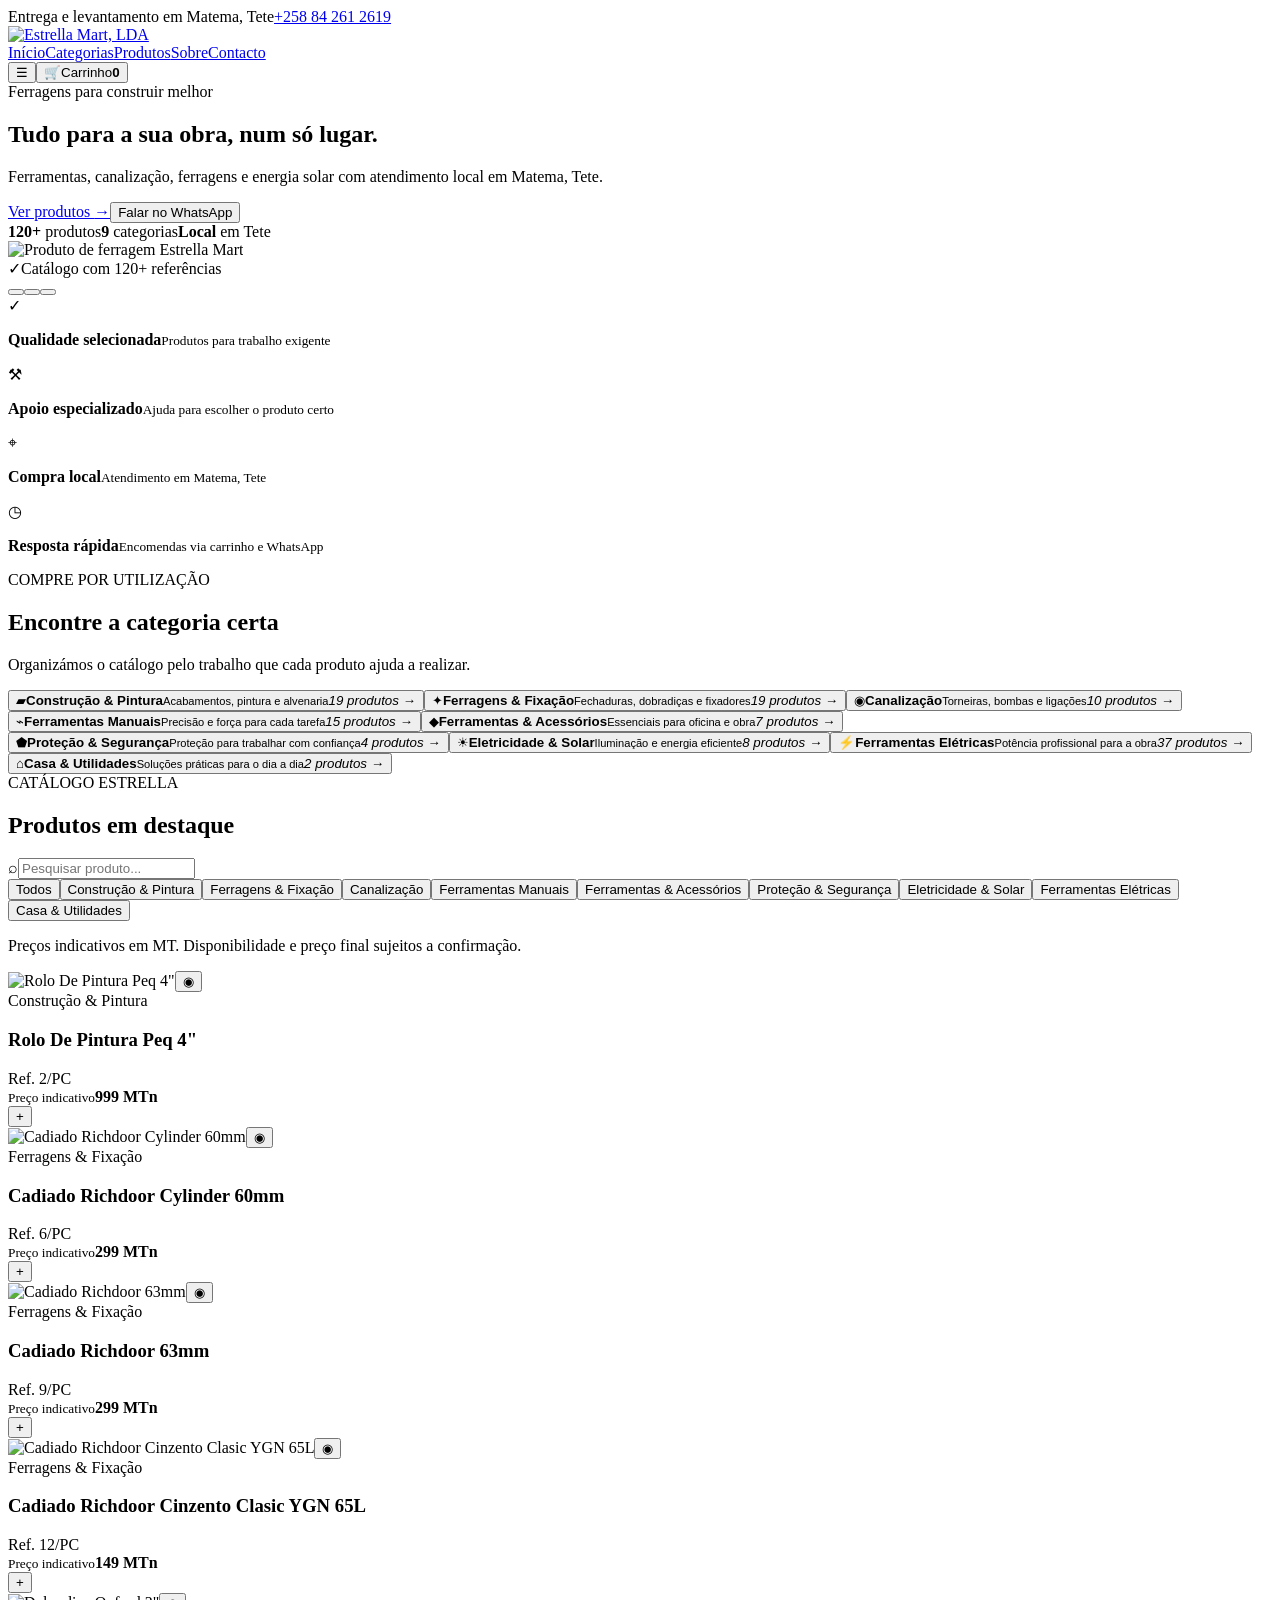
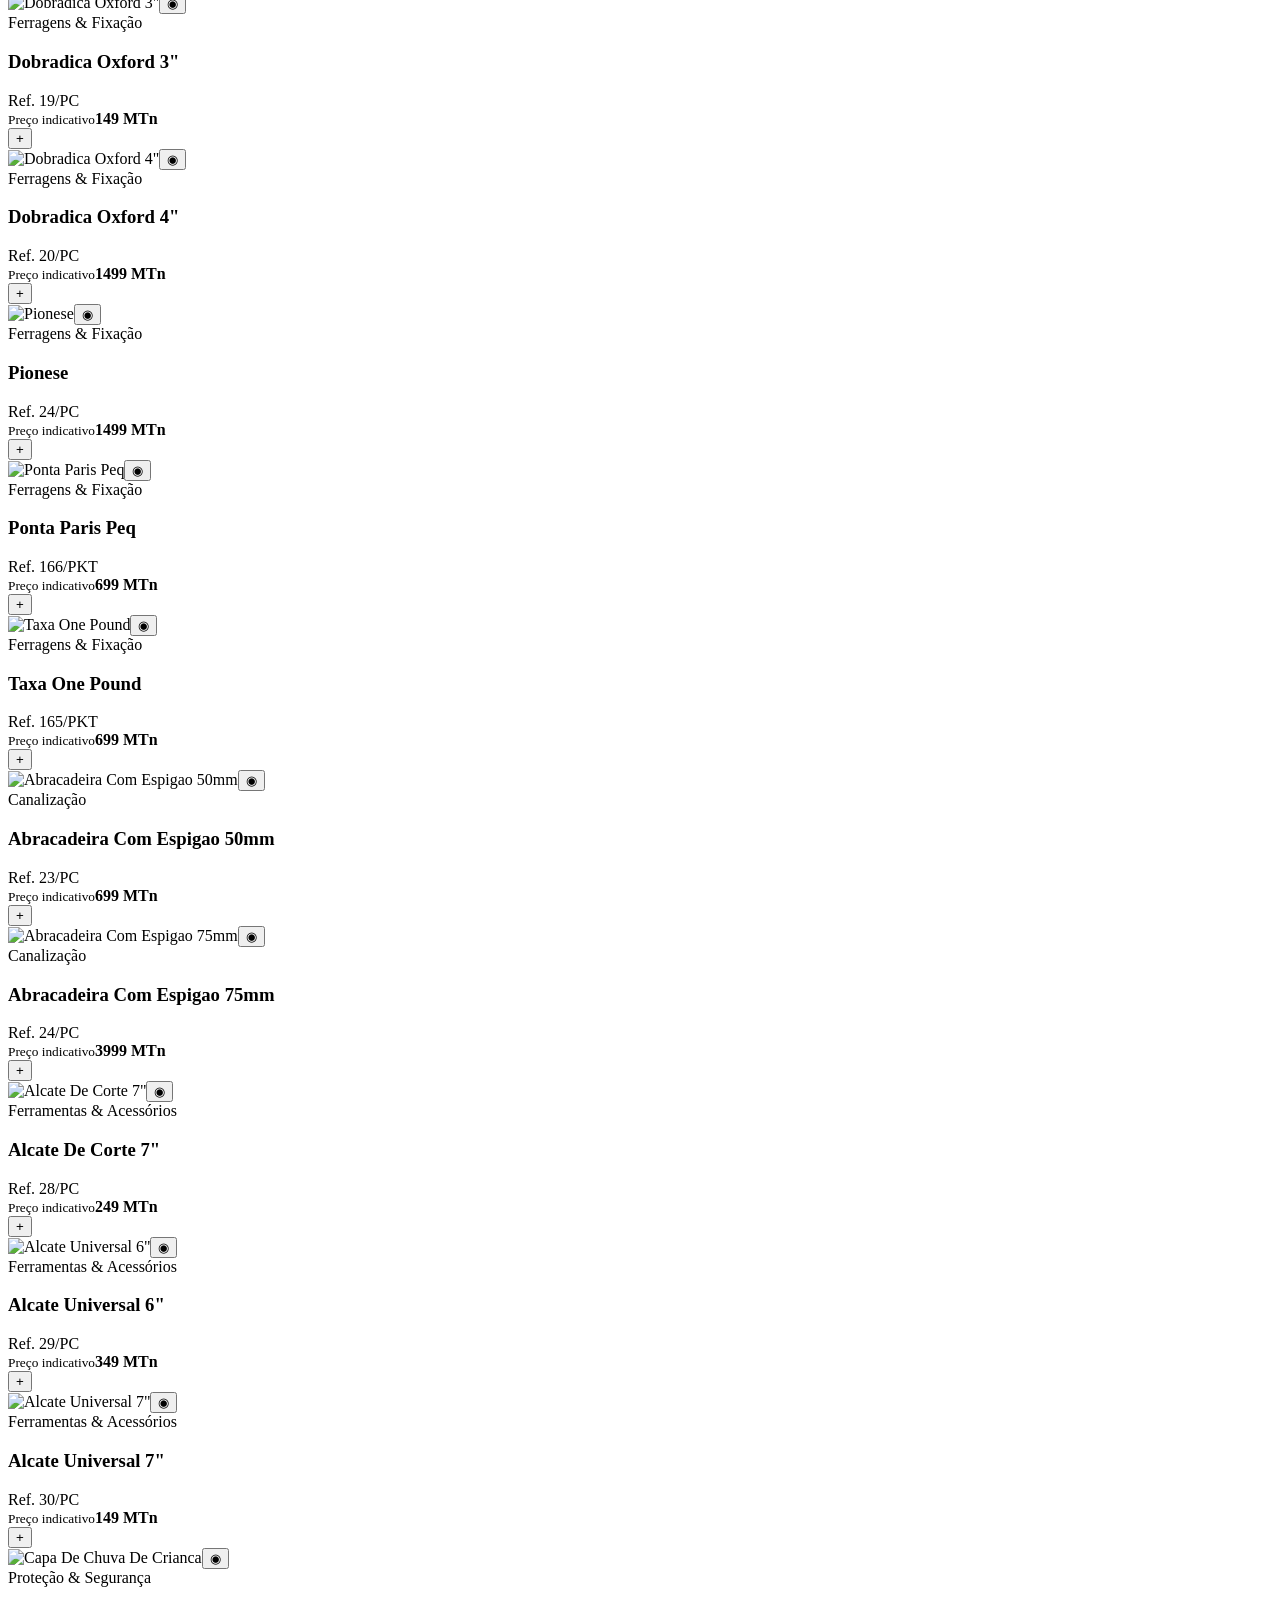
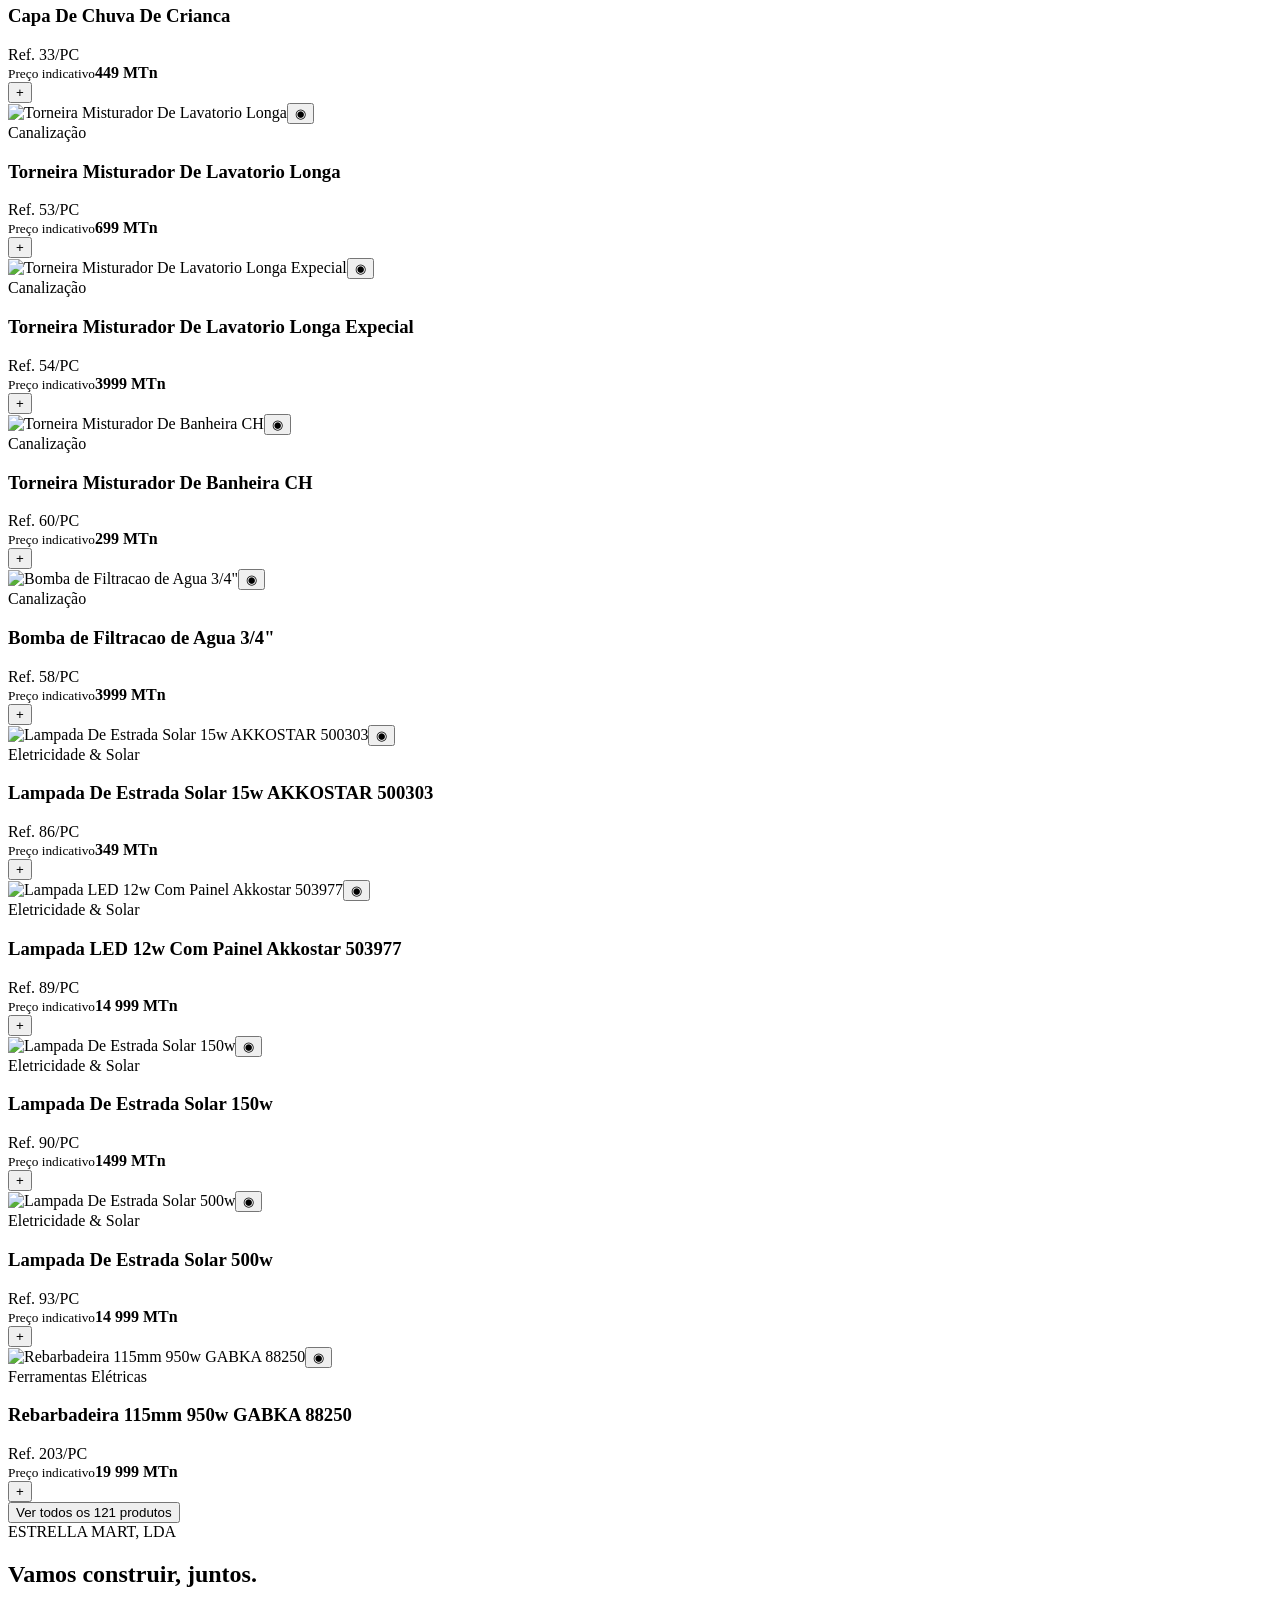
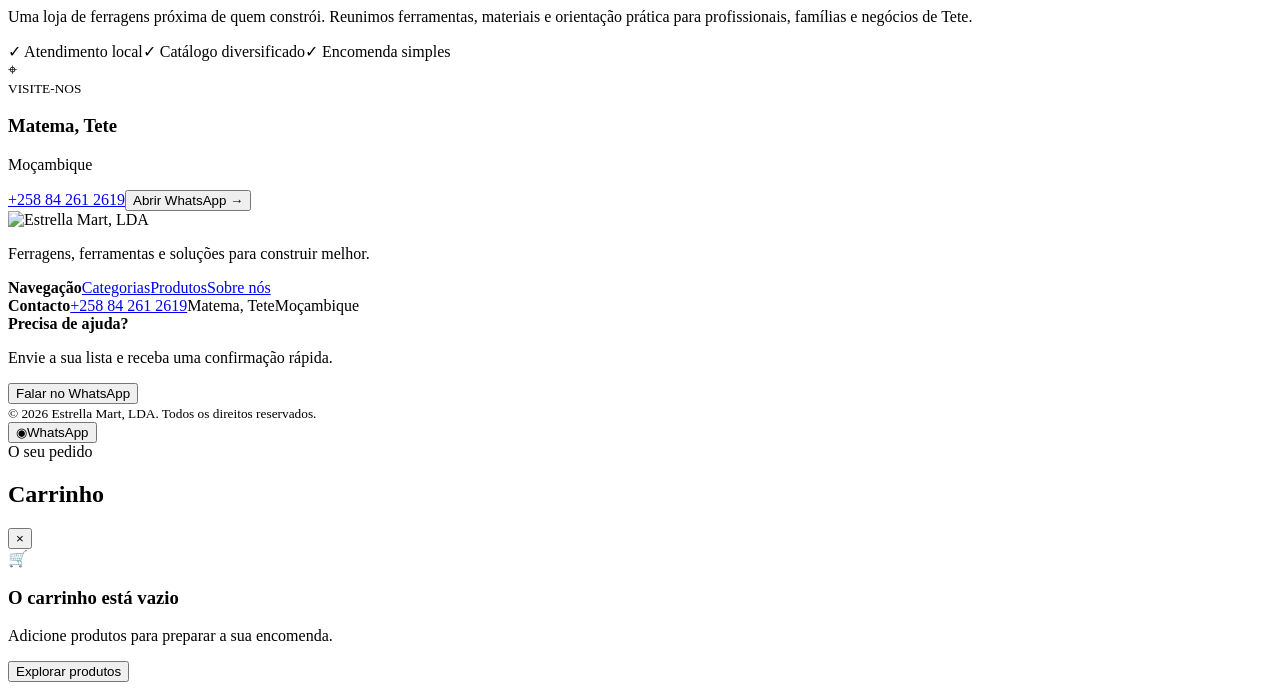
==== index.html @ 4a08fa46 "Publish Estrella Mart website" ====
<!DOCTYPE html><html lang="pt"><head><meta charSet="utf-8"/><meta name="viewport" content="width=device-width, initial-scale=1"/><link rel="preload" as="image" href="/estrella-mart-tete/logo.png"/><link rel="preload" as="image" href="/estrella-mart-tete/products/image48.png"/><link rel="stylesheet" href="/estrella-mart-tete/_next/static/chunks/10~kccfaav04i.css" data-precedence="next"/><link rel="preload" as="script" fetchPriority="low" href="/estrella-mart-tete/_next/static/chunks/0-t57aycj0uqz.js"/><script src="/estrella-mart-tete/_next/static/chunks/0u8kvi7ha-a16.js" async=""></script><script src="/estrella-mart-tete/_next/static/chunks/10mplx1qo1yfm.js" async=""></script><script src="/estrella-mart-tete/_next/static/chunks/turbopack-168e6n4qwxvjg.js" async=""></script><script src="/estrella-mart-tete/_next/static/chunks/0os4r2b_q-rny.js" async=""></script><script src="/estrella-mart-tete/_next/static/chunks/0obcd7igr8_fl.js" async=""></script><title>Estrella Mart, LDA | Ferragens e Ferramentas em Tete</title><meta name="description" content="Ferragens, ferramentas, canalização, pintura, energia solar e muito mais em Matema, Tete. Encomende online ou pelo WhatsApp."/><meta property="og:title" content="Estrella Mart, LDA | Ferragens e Ferramentas em Tete"/><meta property="og:description" content="Ferragens, ferramentas, canalização, pintura, energia solar e muito mais em Matema, Tete. Encomende online ou pelo WhatsApp."/><meta property="og:url" content="https://26priyaslalani9d-lgtm.github.io/estrella-mart-tete/"/><meta property="og:locale" content="pt_MZ"/><meta property="og:image" content="https://26priyaslalani9d-lgtm.github.io/estrella-mart-tete/og.png"/><meta property="og:image:width" content="1536"/><meta property="og:image:height" content="1024"/><meta property="og:image:alt" content="Estrella Mart, LDA — tudo para a sua obra"/><meta property="og:type" content="website"/><meta name="twitter:card" content="summary_large_image"/><meta name="twitter:title" content="Estrella Mart, LDA | Ferragens e Ferramentas em Tete"/><meta name="twitter:description" content="Ferragens, ferramentas, canalização, pintura, energia solar e muito mais em Matema, Tete. Encomende online ou pelo WhatsApp."/><meta name="twitter:image" content="https://26priyaslalani9d-lgtm.github.io/estrella-mart-tete/og.png"/><link rel="shortcut icon" href="/estrella-mart-tete/logo.png"/><link rel="icon" href="/estrella-mart-tete/logo.png"/><script src="/estrella-mart-tete/_next/static/chunks/03~yq9q893hmn.js" noModule=""></script></head><body><div hidden=""><!--$--><!--/$--></div><main><div class="topbar"><span>Entrega e levantamento em Matema, Tete</span><a href="tel:+258842612619">+258 84 261 2619</a></div><header class="header"><a class="brand" href="#inicio" aria-label="Estrella Mart, início"><img src="/estrella-mart-tete/logo.png" alt="Estrella Mart, LDA"/></a><nav class="nav" aria-label="Navegação principal"><a href="#inicio">Início</a><a href="#categorias">Categorias</a><a href="#produtos">Produtos</a><a href="#sobre">Sobre</a><a href="#contacto">Contacto</a></nav><div class="header-actions"><button class="icon-button menu-button" aria-label="Abrir menu">☰</button><button class="cart-button" aria-label="Carrinho com 0 itens"><span>🛒</span><span class="cart-label">Carrinho</span><b>0</b></button></div></header><section class="hero" id="inicio"><div class="hero-grid"><div class="hero-copy"><div class="eyebrow"><span></span>Ferragens para construir melhor</div><h1>Tudo para a sua obra, num só lugar.</h1><p>Ferramentas, canalização, ferragens e energia solar com atendimento local em Matema, Tete.</p><div class="hero-actions"><a class="button primary" href="#produtos">Ver produtos <span>→</span></a><button class="button secondary">Falar no WhatsApp</button></div><div class="trust-row"><span><b>120+</b> produtos</span><span><b>9</b> categorias</span><span><b>Local</b> em Tete</span></div></div><div class="hero-visual"><div class="yellow-orbit"></div><div class="hero-image-card"><img src="/estrella-mart-tete/products/image48.png" alt="Produto de ferragem Estrella Mart"/></div><div class="hero-tag"><span>✓</span>Catálogo com 120+ referências</div></div></div><div class="slide-controls" aria-label="Controlos do slideshow"><button class="active" aria-label="Mostrar slide 1"></button><button class="" aria-label="Mostrar slide 2"></button><button class="" aria-label="Mostrar slide 3"></button></div></section><section class="promise-strip" aria-label="Vantagens Estrella Mart"><div><span>✓</span><p><b>Qualidade selecionada</b><small>Produtos para trabalho exigente</small></p></div><div><span>⚒</span><p><b>Apoio especializado</b><small>Ajuda para escolher o produto certo</small></p></div><div><span>⌖</span><p><b>Compra local</b><small>Atendimento em Matema, Tete</small></p></div><div><span>◷</span><p><b>Resposta rápida</b><small>Encomendas via carrinho e WhatsApp</small></p></div></section><section class="section categories-section" id="categorias"><div class="section-heading"><div><span class="kicker">COMPRE POR UTILIZAÇÃO</span><h2>Encontre a categoria certa</h2></div><p>Organizámos o catálogo pelo trabalho que cada produto ajuda a realizar.</p></div><div class="category-grid"><button class="category-card"><span class="category-icon">▰</span><span><b>Construção &amp; Pintura</b><small>Acabamentos, pintura e alvenaria</small></span><em>19<!-- --> produtos →</em></button><button class="category-card"><span class="category-icon">✦</span><span><b>Ferragens &amp; Fixação</b><small>Fechaduras, dobradiças e fixadores</small></span><em>19<!-- --> produtos →</em></button><button class="category-card"><span class="category-icon">◉</span><span><b>Canalização</b><small>Torneiras, bombas e ligações</small></span><em>10<!-- --> produtos →</em></button><button class="category-card"><span class="category-icon">⌁</span><span><b>Ferramentas Manuais</b><small>Precisão e força para cada tarefa</small></span><em>15<!-- --> produtos →</em></button><button class="category-card"><span class="category-icon">◆</span><span><b>Ferramentas &amp; Acessórios</b><small>Essenciais para oficina e obra</small></span><em>7<!-- --> produtos →</em></button><button class="category-card"><span class="category-icon">⬟</span><span><b>Proteção &amp; Segurança</b><small>Proteção para trabalhar com confiança</small></span><em>4<!-- --> produtos →</em></button><button class="category-card"><span class="category-icon">☀</span><span><b>Eletricidade &amp; Solar</b><small>Iluminação e energia eficiente</small></span><em>8<!-- --> produtos →</em></button><button class="category-card"><span class="category-icon">⚡</span><span><b>Ferramentas Elétricas</b><small>Potência profissional para a obra</small></span><em>37<!-- --> produtos →</em></button><button class="category-card"><span class="category-icon">⌂</span><span><b>Casa &amp; Utilidades</b><small>Soluções práticas para o dia a dia</small></span><em>2<!-- --> produtos →</em></button></div></section><section class="section products-section" id="produtos"><div class="section-heading products-heading"><div><span class="kicker">CATÁLOGO ESTRELLA</span><h2>Produtos em destaque</h2></div><div class="search-wrap"><span>⌕</span><input placeholder="Pesquisar produto..." aria-label="Pesquisar produtos" value=""/></div></div><div class="filter-row" role="group" aria-label="Filtrar por categoria"><button class="active">Todos</button><button class="">Construção &amp; Pintura</button><button class="">Ferragens &amp; Fixação</button><button class="">Canalização</button><button class="">Ferramentas Manuais</button><button class="">Ferramentas &amp; Acessórios</button><button class="">Proteção &amp; Segurança</button><button class="">Eletricidade &amp; Solar</button><button class="">Ferramentas Elétricas</button><button class="">Casa &amp; Utilidades</button></div><p class="price-note">Preços indicativos em MT. Disponibilidade e preço final sujeitos a confirmação.</p><div class="product-grid"><article class="product-card"><div class="product-image"><img src="/estrella-mart-tete/products/image134.png" alt="Rolo De Pintura Peq 4&quot;" loading="lazy"/><button class="quick-chat" aria-label="Consultar Rolo De Pintura Peq 4&quot; no WhatsApp">◉</button></div><div class="product-body"><span class="product-category">Construção &amp; Pintura</span><h3>Rolo De Pintura Peq 4&quot;</h3><div class="product-meta"><span>Ref. <!-- -->2</span><span>/<!-- -->PC</span></div><div class="product-bottom"><div><small>Preço indicativo</small><strong>999 MTn</strong></div><button aria-label="Adicionar Rolo De Pintura Peq 4&quot; ao carrinho">+</button></div></div></article><article class="product-card"><div class="product-image"><img src="/estrella-mart-tete/products/image6.png" alt="Cadiado Richdoor Cylinder 60mm" loading="lazy"/><button class="quick-chat" aria-label="Consultar Cadiado Richdoor Cylinder 60mm no WhatsApp">◉</button></div><div class="product-body"><span class="product-category">Ferragens &amp; Fixação</span><h3>Cadiado Richdoor Cylinder 60mm</h3><div class="product-meta"><span>Ref. <!-- -->6</span><span>/<!-- -->PC</span></div><div class="product-bottom"><div><small>Preço indicativo</small><strong>299 MTn</strong></div><button aria-label="Adicionar Cadiado Richdoor Cylinder 60mm ao carrinho">+</button></div></div></article><article class="product-card"><div class="product-image"><img src="/estrella-mart-tete/products/image7.png" alt="Cadiado Richdoor 63mm" loading="lazy"/><button class="quick-chat" aria-label="Consultar Cadiado Richdoor 63mm no WhatsApp">◉</button></div><div class="product-body"><span class="product-category">Ferragens &amp; Fixação</span><h3>Cadiado Richdoor 63mm</h3><div class="product-meta"><span>Ref. <!-- -->9</span><span>/<!-- -->PC</span></div><div class="product-bottom"><div><small>Preço indicativo</small><strong>299 MTn</strong></div><button aria-label="Adicionar Cadiado Richdoor 63mm ao carrinho">+</button></div></div></article><article class="product-card"><div class="product-image"><img src="/estrella-mart-tete/products/image2.png" alt="Cadiado Richdoor Cinzento Clasic YGN 65L" loading="lazy"/><button class="quick-chat" aria-label="Consultar Cadiado Richdoor Cinzento Clasic YGN 65L no WhatsApp">◉</button></div><div class="product-body"><span class="product-category">Ferragens &amp; Fixação</span><h3>Cadiado Richdoor Cinzento Clasic YGN 65L</h3><div class="product-meta"><span>Ref. <!-- -->12</span><span>/<!-- -->PC</span></div><div class="product-bottom"><div><small>Preço indicativo</small><strong>149 MTn</strong></div><button aria-label="Adicionar Cadiado Richdoor Cinzento Clasic YGN 65L ao carrinho">+</button></div></div></article><article class="product-card"><div class="product-image"><img src="/estrella-mart-tete/products/image11.png" alt="Dobradica Oxford 3&quot;" loading="lazy"/><button class="quick-chat" aria-label="Consultar Dobradica Oxford 3&quot; no WhatsApp">◉</button></div><div class="product-body"><span class="product-category">Ferragens &amp; Fixação</span><h3>Dobradica Oxford 3&quot;</h3><div class="product-meta"><span>Ref. <!-- -->19</span><span>/<!-- -->PC</span></div><div class="product-bottom"><div><small>Preço indicativo</small><strong>149 MTn</strong></div><button aria-label="Adicionar Dobradica Oxford 3&quot; ao carrinho">+</button></div></div></article><article class="product-card"><div class="product-image"><img src="/estrella-mart-tete/products/image14.png" alt="Dobradica Oxford 4&quot;" loading="lazy"/><button class="quick-chat" aria-label="Consultar Dobradica Oxford 4&quot; no WhatsApp">◉</button></div><div class="product-body"><span class="product-category">Ferragens &amp; Fixação</span><h3>Dobradica Oxford 4&quot;</h3><div class="product-meta"><span>Ref. <!-- -->20</span><span>/<!-- -->PC</span></div><div class="product-bottom"><div><small>Preço indicativo</small><strong>1499 MTn</strong></div><button aria-label="Adicionar Dobradica Oxford 4&quot; ao carrinho">+</button></div></div></article><article class="product-card"><div class="product-image"><img src="/estrella-mart-tete/products/image5.png" alt="Pionese" loading="lazy"/><button class="quick-chat" aria-label="Consultar Pionese no WhatsApp">◉</button></div><div class="product-body"><span class="product-category">Ferragens &amp; Fixação</span><h3>Pionese</h3><div class="product-meta"><span>Ref. <!-- -->24</span><span>/<!-- -->PC</span></div><div class="product-bottom"><div><small>Preço indicativo</small><strong>1499 MTn</strong></div><button aria-label="Adicionar Pionese ao carrinho">+</button></div></div></article><article class="product-card"><div class="product-image"><img src="/estrella-mart-tete/products/image38.png" alt="Ponta Paris Peq" loading="lazy"/><button class="quick-chat" aria-label="Consultar Ponta Paris Peq no WhatsApp">◉</button></div><div class="product-body"><span class="product-category">Ferragens &amp; Fixação</span><h3>Ponta Paris Peq</h3><div class="product-meta"><span>Ref. <!-- -->166</span><span>/<!-- -->PKT</span></div><div class="product-bottom"><div><small>Preço indicativo</small><strong>699 MTn</strong></div><button aria-label="Adicionar Ponta Paris Peq ao carrinho">+</button></div></div></article><article class="product-card"><div class="product-image"><img src="/estrella-mart-tete/products/image39.png" alt="Taxa One Pound" loading="lazy"/><button class="quick-chat" aria-label="Consultar Taxa One Pound no WhatsApp">◉</button></div><div class="product-body"><span class="product-category">Ferragens &amp; Fixação</span><h3>Taxa One Pound</h3><div class="product-meta"><span>Ref. <!-- -->165</span><span>/<!-- -->PKT</span></div><div class="product-bottom"><div><small>Preço indicativo</small><strong>699 MTn</strong></div><button aria-label="Adicionar Taxa One Pound ao carrinho">+</button></div></div></article><article class="product-card"><div class="product-image"><img src="/estrella-mart-tete/products/image40.png" alt="Abracadeira Com Espigao 50mm" loading="lazy"/><button class="quick-chat" aria-label="Consultar Abracadeira Com Espigao 50mm no WhatsApp">◉</button></div><div class="product-body"><span class="product-category">Canalização</span><h3>Abracadeira Com Espigao 50mm</h3><div class="product-meta"><span>Ref. <!-- -->23</span><span>/<!-- -->PC</span></div><div class="product-bottom"><div><small>Preço indicativo</small><strong>699 MTn</strong></div><button aria-label="Adicionar Abracadeira Com Espigao 50mm ao carrinho">+</button></div></div></article><article class="product-card"><div class="product-image"><img src="/estrella-mart-tete/products/image13.png" alt="Abracadeira Com Espigao 75mm" loading="lazy"/><button class="quick-chat" aria-label="Consultar Abracadeira Com Espigao 75mm no WhatsApp">◉</button></div><div class="product-body"><span class="product-category">Canalização</span><h3>Abracadeira Com Espigao 75mm</h3><div class="product-meta"><span>Ref. <!-- -->24</span><span>/<!-- -->PC</span></div><div class="product-bottom"><div><small>Preço indicativo</small><strong>3999 MTn</strong></div><button aria-label="Adicionar Abracadeira Com Espigao 75mm ao carrinho">+</button></div></div></article><article class="product-card"><div class="product-image"><img src="/estrella-mart-tete/products/image8.png" alt="Alcate De Corte 7&quot;" loading="lazy"/><button class="quick-chat" aria-label="Consultar Alcate De Corte 7&quot; no WhatsApp">◉</button></div><div class="product-body"><span class="product-category">Ferramentas &amp; Acessórios</span><h3>Alcate De Corte 7&quot;</h3><div class="product-meta"><span>Ref. <!-- -->28</span><span>/<!-- -->PC</span></div><div class="product-bottom"><div><small>Preço indicativo</small><strong>249 MTn</strong></div><button aria-label="Adicionar Alcate De Corte 7&quot; ao carrinho">+</button></div></div></article><article class="product-card"><div class="product-image"><img src="/estrella-mart-tete/products/image9.png" alt="Alcate Universal 6&quot;" loading="lazy"/><button class="quick-chat" aria-label="Consultar Alcate Universal 6&quot; no WhatsApp">◉</button></div><div class="product-body"><span class="product-category">Ferramentas &amp; Acessórios</span><h3>Alcate Universal 6&quot;</h3><div class="product-meta"><span>Ref. <!-- -->29</span><span>/<!-- -->PC</span></div><div class="product-bottom"><div><small>Preço indicativo</small><strong>349 MTn</strong></div><button aria-label="Adicionar Alcate Universal 6&quot; ao carrinho">+</button></div></div></article><article class="product-card"><div class="product-image"><img src="/estrella-mart-tete/products/image10.png" alt="Alcate Universal 7&quot;" loading="lazy"/><button class="quick-chat" aria-label="Consultar Alcate Universal 7&quot; no WhatsApp">◉</button></div><div class="product-body"><span class="product-category">Ferramentas &amp; Acessórios</span><h3>Alcate Universal 7&quot;</h3><div class="product-meta"><span>Ref. <!-- -->30</span><span>/<!-- -->PC</span></div><div class="product-bottom"><div><small>Preço indicativo</small><strong>149 MTn</strong></div><button aria-label="Adicionar Alcate Universal 7&quot; ao carrinho">+</button></div></div></article><article class="product-card"><div class="product-image"><img src="/estrella-mart-tete/products/image15.png" alt="Capa De Chuva De Crianca" loading="lazy"/><button class="quick-chat" aria-label="Consultar Capa De Chuva De Crianca no WhatsApp">◉</button></div><div class="product-body"><span class="product-category">Proteção &amp; Segurança</span><h3>Capa De Chuva De Crianca</h3><div class="product-meta"><span>Ref. <!-- -->33</span><span>/<!-- -->PC</span></div><div class="product-bottom"><div><small>Preço indicativo</small><strong>449 MTn</strong></div><button aria-label="Adicionar Capa De Chuva De Crianca ao carrinho">+</button></div></div></article><article class="product-card"><div class="product-image"><img src="/estrella-mart-tete/products/image19.png" alt="Torneira Misturador De Lavatorio Longa" loading="lazy"/><button class="quick-chat" aria-label="Consultar Torneira Misturador De Lavatorio Longa no WhatsApp">◉</button></div><div class="product-body"><span class="product-category">Canalização</span><h3>Torneira Misturador De Lavatorio Longa</h3><div class="product-meta"><span>Ref. <!-- -->53</span><span>/<!-- -->PC</span></div><div class="product-bottom"><div><small>Preço indicativo</small><strong>699 MTn</strong></div><button aria-label="Adicionar Torneira Misturador De Lavatorio Longa ao carrinho">+</button></div></div></article><article class="product-card"><div class="product-image"><img src="/estrella-mart-tete/products/image20.png" alt="Torneira Misturador De Lavatorio Longa Expecial" loading="lazy"/><button class="quick-chat" aria-label="Consultar Torneira Misturador De Lavatorio Longa Expecial no WhatsApp">◉</button></div><div class="product-body"><span class="product-category">Canalização</span><h3>Torneira Misturador De Lavatorio Longa Expecial</h3><div class="product-meta"><span>Ref. <!-- -->54</span><span>/<!-- -->PC</span></div><div class="product-bottom"><div><small>Preço indicativo</small><strong>3999 MTn</strong></div><button aria-label="Adicionar Torneira Misturador De Lavatorio Longa Expecial ao carrinho">+</button></div></div></article><article class="product-card"><div class="product-image"><img src="/estrella-mart-tete/products/image27.jpeg" alt="Torneira Misturador De Banheira CH" loading="lazy"/><button class="quick-chat" aria-label="Consultar Torneira Misturador De Banheira CH no WhatsApp">◉</button></div><div class="product-body"><span class="product-category">Canalização</span><h3>Torneira Misturador De Banheira CH</h3><div class="product-meta"><span>Ref. <!-- -->60</span><span>/<!-- -->PC</span></div><div class="product-bottom"><div><small>Preço indicativo</small><strong>299 MTn</strong></div><button aria-label="Adicionar Torneira Misturador De Banheira CH ao carrinho">+</button></div></div></article><article class="product-card"><div class="product-image"><img src="/estrella-mart-tete/products/image23.jpeg" alt="Bomba de Filtracao de Agua 3/4&quot;" loading="lazy"/><button class="quick-chat" aria-label="Consultar Bomba de Filtracao de Agua 3/4&quot; no WhatsApp">◉</button></div><div class="product-body"><span class="product-category">Canalização</span><h3>Bomba de Filtracao de Agua 3/4&quot;</h3><div class="product-meta"><span>Ref. <!-- -->58</span><span>/<!-- -->PC</span></div><div class="product-bottom"><div><small>Preço indicativo</small><strong>3999 MTn</strong></div><button aria-label="Adicionar Bomba de Filtracao de Agua 3/4&quot; ao carrinho">+</button></div></div></article><article class="product-card"><div class="product-image"><img src="/estrella-mart-tete/products/image41.jpeg" alt="Lampada De Estrada Solar 15w AKKOSTAR 500303" loading="lazy"/><button class="quick-chat" aria-label="Consultar Lampada De Estrada Solar 15w AKKOSTAR 500303 no WhatsApp">◉</button></div><div class="product-body"><span class="product-category">Eletricidade &amp; Solar</span><h3>Lampada De Estrada Solar 15w AKKOSTAR 500303</h3><div class="product-meta"><span>Ref. <!-- -->86</span><span>/<!-- -->PC</span></div><div class="product-bottom"><div><small>Preço indicativo</small><strong>349 MTn</strong></div><button aria-label="Adicionar Lampada De Estrada Solar 15w AKKOSTAR 500303 ao carrinho">+</button></div></div></article><article class="product-card"><div class="product-image"><img src="/estrella-mart-tete/products/image44.jpeg" alt="Lampada LED 12w Com Painel Akkostar 503977" loading="lazy"/><button class="quick-chat" aria-label="Consultar Lampada LED 12w Com Painel Akkostar 503977 no WhatsApp">◉</button></div><div class="product-body"><span class="product-category">Eletricidade &amp; Solar</span><h3>Lampada LED 12w Com Painel Akkostar 503977</h3><div class="product-meta"><span>Ref. <!-- -->89</span><span>/<!-- -->PC</span></div><div class="product-bottom"><div><small>Preço indicativo</small><strong>14 999 MTn</strong></div><button aria-label="Adicionar Lampada LED 12w Com Painel Akkostar 503977 ao carrinho">+</button></div></div></article><article class="product-card"><div class="product-image"><img src="/estrella-mart-tete/products/image45.jpeg" alt="Lampada De Estrada Solar 150w" loading="lazy"/><button class="quick-chat" aria-label="Consultar Lampada De Estrada Solar 150w no WhatsApp">◉</button></div><div class="product-body"><span class="product-category">Eletricidade &amp; Solar</span><h3>Lampada De Estrada Solar 150w</h3><div class="product-meta"><span>Ref. <!-- -->90</span><span>/<!-- -->PC</span></div><div class="product-bottom"><div><small>Preço indicativo</small><strong>1499 MTn</strong></div><button aria-label="Adicionar Lampada De Estrada Solar 150w ao carrinho">+</button></div></div></article><article class="product-card"><div class="product-image"><img src="/estrella-mart-tete/products/image46.png" alt="Lampada De Estrada Solar 500w" loading="lazy"/><button class="quick-chat" aria-label="Consultar Lampada De Estrada Solar 500w no WhatsApp">◉</button></div><div class="product-body"><span class="product-category">Eletricidade &amp; Solar</span><h3>Lampada De Estrada Solar 500w</h3><div class="product-meta"><span>Ref. <!-- -->93</span><span>/<!-- -->PC</span></div><div class="product-bottom"><div><small>Preço indicativo</small><strong>14 999 MTn</strong></div><button aria-label="Adicionar Lampada De Estrada Solar 500w ao carrinho">+</button></div></div></article><article class="product-card"><div class="product-image"><img src="/estrella-mart-tete/products/image50.png" alt="Rebarbadeira 115mm 950w GABKA 88250" loading="lazy"/><button class="quick-chat" aria-label="Consultar Rebarbadeira 115mm 950w GABKA 88250 no WhatsApp">◉</button></div><div class="product-body"><span class="product-category">Ferramentas Elétricas</span><h3>Rebarbadeira 115mm 950w GABKA 88250</h3><div class="product-meta"><span>Ref. <!-- -->203</span><span>/<!-- -->PC</span></div><div class="product-bottom"><div><small>Preço indicativo</small><strong>19 999 MTn</strong></div><button aria-label="Adicionar Rebarbadeira 115mm 950w GABKA 88250 ao carrinho">+</button></div></div></article></div><button class="button outline load-more">Ver todos os <!-- -->121<!-- --> produtos</button></section><section class="about-band" id="sobre"><div class="about-copy"><span class="kicker light">ESTRELLA MART, LDA</span><h2>Vamos construir, juntos.</h2><p>Uma loja de ferragens próxima de quem constrói. Reunimos ferramentas, materiais e orientação prática para profissionais, famílias e negócios de Tete.</p><div class="about-points"><span>✓ Atendimento local</span><span>✓ Catálogo diversificado</span><span>✓ Encomenda simples</span></div></div><div class="visit-card" id="contacto"><span class="visit-icon">⌖</span><div><small>VISITE-NOS</small><h3>Matema, Tete</h3><p>Moçambique</p></div><a href="tel:+258842612619">+258 84 261 2619</a><button>Abrir WhatsApp →</button></div></section><footer><div class="footer-brand"><img src="/estrella-mart-tete/logo.png" alt="Estrella Mart, LDA"/><p>Ferragens, ferramentas e soluções para construir melhor.</p></div><div><b>Navegação</b><a href="#categorias">Categorias</a><a href="#produtos">Produtos</a><a href="#sobre">Sobre nós</a></div><div><b>Contacto</b><a href="tel:+258842612619">+258 84 261 2619</a><span>Matema, Tete</span><span>Moçambique</span></div><div class="footer-cta"><b>Precisa de ajuda?</b><p>Envie a sua lista e receba uma confirmação rápida.</p><button>Falar no WhatsApp</button></div><small class="copyright">© 2026 Estrella Mart, LDA. Todos os direitos reservados.</small></footer><button class="floating-whatsapp" aria-label="Falar com Estrella Mart no WhatsApp">◉<span>WhatsApp</span></button><div class="cart-overlay"></div><aside class="cart-drawer" aria-hidden="true"><div class="cart-head"><div><span>O seu pedido</span><h2>Carrinho</h2></div><button aria-label="Fechar carrinho">×</button></div><div class="cart-items"><div class="empty-cart"><span>🛒</span><h3>O carrinho está vazio</h3><p>Adicione produtos para preparar a sua encomenda.</p><button>Explorar produtos</button></div></div></aside></main><!--$--><!--/$--><script src="/estrella-mart-tete/_next/static/chunks/0-t57aycj0uqz.js" id="_R_" async=""></script><script>(self.__next_f=self.__next_f||[]).push([0])</script><script>self.__next_f.push([1,"1:\"$Sreact.fragment\"\n2:I[28270,[\"/estrella-mart-tete/_next/static/chunks/0os4r2b_q-rny.js\"],\"default\"]\n3:I[7640,[\"/estrella-mart-tete/_next/static/chunks/0os4r2b_q-rny.js\"],\"default\"]\n4:I[22789,[\"/estrella-mart-tete/_next/static/chunks/0os4r2b_q-rny.js\"],\"ClientPageRoot\"]\n5:I[31713,[\"/estrella-mart-tete/_next/static/chunks/0os4r2b_q-rny.js\",\"/estrella-mart-tete/_next/static/chunks/0obcd7igr8_fl.js\"],\"default\"]\n8:I[84080,[\"/estrella-mart-tete/_next/static/chunks/0os4r2b_q-rny.js\"],\"OutletBoundary\"]\n9:\"$Sreact.suspense\"\nb:I[84080,[\"/estrella-mart-tete/_next/static/chunks/0os4r2b_q-rny.js\"],\"ViewportBoundary\"]\nd:I[84080,[\"/estrella-mart-tete/_next/static/chunks/0os4r2b_q-rny.js\"],\"MetadataBoundary\"]\nf:I[48574,[\"/estrella-mart-tete/_next/static/chunks/0os4r2b_q-rny.js\"],\"default\",1]\n:HL[\"/estrella-mart-tete/_next/static/chunks/10~kccfaav04i.css\",\"style\"]\n"])</script><script>self.__next_f.push([1,"0:{\"P\":null,\"c\":[\"\",\"\"],\"q\":\"\",\"i\":false,\"f\":[[[\"\",{\"children\":[\"__PAGE__\",{}]},\"$undefined\",\"$undefined\",16],[[\"$\",\"$1\",\"c\",{\"children\":[[[\"$\",\"link\",\"0\",{\"rel\":\"stylesheet\",\"href\":\"/estrella-mart-tete/_next/static/chunks/10~kccfaav04i.css\",\"precedence\":\"next\",\"crossOrigin\":\"$undefined\",\"nonce\":\"$undefined\"}],[\"$\",\"script\",\"script-0\",{\"src\":\"/estrella-mart-tete/_next/static/chunks/0os4r2b_q-rny.js\",\"async\":true,\"nonce\":\"$undefined\"}]],[\"$\",\"html\",null,{\"lang\":\"pt\",\"children\":[\"$\",\"body\",null,{\"children\":[\"$\",\"$L2\",null,{\"parallelRouterKey\":\"children\",\"error\":\"$undefined\",\"errorStyles\":\"$undefined\",\"errorScripts\":\"$undefined\",\"template\":[\"$\",\"$L3\",null,{}],\"templateStyles\":\"$undefined\",\"templateScripts\":\"$undefined\",\"notFound\":[[[\"$\",\"title\",null,{\"children\":\"404: This page could not be found.\"}],[\"$\",\"div\",null,{\"style\":{\"fontFamily\":\"system-ui,\\\"Segoe UI\\\",Roboto,Helvetica,Arial,sans-serif,\\\"Apple Color Emoji\\\",\\\"Segoe UI Emoji\\\"\",\"height\":\"100vh\",\"textAlign\":\"center\",\"display\":\"flex\",\"flexDirection\":\"column\",\"alignItems\":\"center\",\"justifyContent\":\"center\"},\"children\":[\"$\",\"div\",null,{\"children\":[[\"$\",\"style\",null,{\"dangerouslySetInnerHTML\":{\"__html\":\"body{color:#000;background:#fff;margin:0}.next-error-h1{border-right:1px solid rgba(0,0,0,.3)}@media (prefers-color-scheme:dark){body{color:#fff;background:#000}.next-error-h1{border-right:1px solid rgba(255,255,255,.3)}}\"}}],[\"$\",\"h1\",null,{\"className\":\"next-error-h1\",\"style\":{\"display\":\"inline-block\",\"margin\":\"0 20px 0 0\",\"padding\":\"0 23px 0 0\",\"fontSize\":24,\"fontWeight\":500,\"verticalAlign\":\"top\",\"lineHeight\":\"49px\"},\"children\":404}],[\"$\",\"div\",null,{\"style\":{\"display\":\"inline-block\"},\"children\":[\"$\",\"h2\",null,{\"style\":{\"fontSize\":14,\"fontWeight\":400,\"lineHeight\":\"49px\",\"margin\":0},\"children\":\"This page could not be found.\"}]}]]}]}]],[]],\"forbidden\":\"$undefined\",\"unauthorized\":\"$undefined\"}]}]}]]}],{\"children\":[[\"$\",\"$1\",\"c\",{\"children\":[[\"$\",\"$L4\",null,{\"Component\":\"$5\",\"serverProvidedParams\":{\"searchParams\":{},\"params\":{},\"promises\":[\"$@6\",\"$@7\"]}}],[[\"$\",\"script\",\"script-0\",{\"src\":\"/estrella-mart-tete/_next/static/chunks/0obcd7igr8_fl.js\",\"async\":true,\"nonce\":\"$undefined\"}]],[\"$\",\"$L8\",null,{\"children\":[\"$\",\"$9\",null,{\"name\":\"Next.MetadataOutlet\",\"children\":\"$@a\"}]}]]}],{},null,false,null]},null,false,null],[\"$\",\"$1\",\"h\",{\"children\":[null,[\"$\",\"$Lb\",null,{\"children\":\"$Lc\"}],[\"$\",\"div\",null,{\"hidden\":true,\"children\":[\"$\",\"$Ld\",null,{\"children\":[\"$\",\"$9\",null,{\"name\":\"Next.Metadata\",\"children\":\"$Le\"}]}]}],null]}],false]],\"m\":\"$undefined\",\"G\":[\"$f\",[[\"$\",\"link\",\"0\",{\"rel\":\"stylesheet\",\"href\":\"/estrella-mart-tete/_next/static/chunks/10~kccfaav04i.css\",\"precedence\":\"next\",\"crossOrigin\":\"$undefined\",\"nonce\":\"$undefined\"}]]],\"S\":true,\"h\":null,\"s\":\"$undefined\",\"l\":\"$undefined\",\"p\":\"$undefined\",\"d\":\"$undefined\",\"b\":\"z1WOeOVmefhfISGxqT1Zm\"}\n"])</script><script>self.__next_f.push([1,"6:{}\n7:\"$0:f:0:1:1:children:0:props:children:0:props:serverProvidedParams:params\"\n"])</script><script>self.__next_f.push([1,"c:[[\"$\",\"meta\",\"0\",{\"charSet\":\"utf-8\"}],[\"$\",\"meta\",\"1\",{\"name\":\"viewport\",\"content\":\"width=device-width, initial-scale=1\"}]]\n"])</script><script>self.__next_f.push([1,"10:I[77576,[\"/estrella-mart-tete/_next/static/chunks/0os4r2b_q-rny.js\"],\"IconMark\"]\na:null\n"])</script><script>self.__next_f.push([1,"e:[[\"$\",\"title\",\"0\",{\"children\":\"Estrella Mart, LDA | Ferragens e Ferramentas em Tete\"}],[\"$\",\"meta\",\"1\",{\"name\":\"description\",\"content\":\"Ferragens, ferramentas, canalização, pintura, energia solar e muito mais em Matema, Tete. Encomende online ou pelo WhatsApp.\"}],[\"$\",\"meta\",\"2\",{\"property\":\"og:title\",\"content\":\"Estrella Mart, LDA | Ferragens e Ferramentas em Tete\"}],[\"$\",\"meta\",\"3\",{\"property\":\"og:description\",\"content\":\"Ferragens, ferramentas, canalização, pintura, energia solar e muito mais em Matema, Tete. Encomende online ou pelo WhatsApp.\"}],[\"$\",\"meta\",\"4\",{\"property\":\"og:url\",\"content\":\"https://26priyaslalani9d-lgtm.github.io/estrella-mart-tete/\"}],[\"$\",\"meta\",\"5\",{\"property\":\"og:locale\",\"content\":\"pt_MZ\"}],[\"$\",\"meta\",\"6\",{\"property\":\"og:image\",\"content\":\"https://26priyaslalani9d-lgtm.github.io/estrella-mart-tete/og.png\"}],[\"$\",\"meta\",\"7\",{\"property\":\"og:image:width\",\"content\":\"1536\"}],[\"$\",\"meta\",\"8\",{\"property\":\"og:image:height\",\"content\":\"1024\"}],[\"$\",\"meta\",\"9\",{\"property\":\"og:image:alt\",\"content\":\"Estrella Mart, LDA — tudo para a sua obra\"}],[\"$\",\"meta\",\"10\",{\"property\":\"og:type\",\"content\":\"website\"}],[\"$\",\"meta\",\"11\",{\"name\":\"twitter:card\",\"content\":\"summary_large_image\"}],[\"$\",\"meta\",\"12\",{\"name\":\"twitter:title\",\"content\":\"Estrella Mart, LDA | Ferragens e Ferramentas em Tete\"}],[\"$\",\"meta\",\"13\",{\"name\":\"twitter:description\",\"content\":\"Ferragens, ferramentas, canalização, pintura, energia solar e muito mais em Matema, Tete. Encomende online ou pelo WhatsApp.\"}],[\"$\",\"meta\",\"14\",{\"name\":\"twitter:image\",\"content\":\"https://26priyaslalani9d-lgtm.github.io/estrella-mart-tete/og.png\"}],[\"$\",\"link\",\"15\",{\"rel\":\"shortcut icon\",\"href\":\"/estrella-mart-tete/logo.png\"}],[\"$\",\"link\",\"16\",{\"rel\":\"icon\",\"href\":\"/estrella-mart-tete/logo.png\"}],[\"$\",\"$L10\",\"17\",{}]]\n"])</script></body></html>
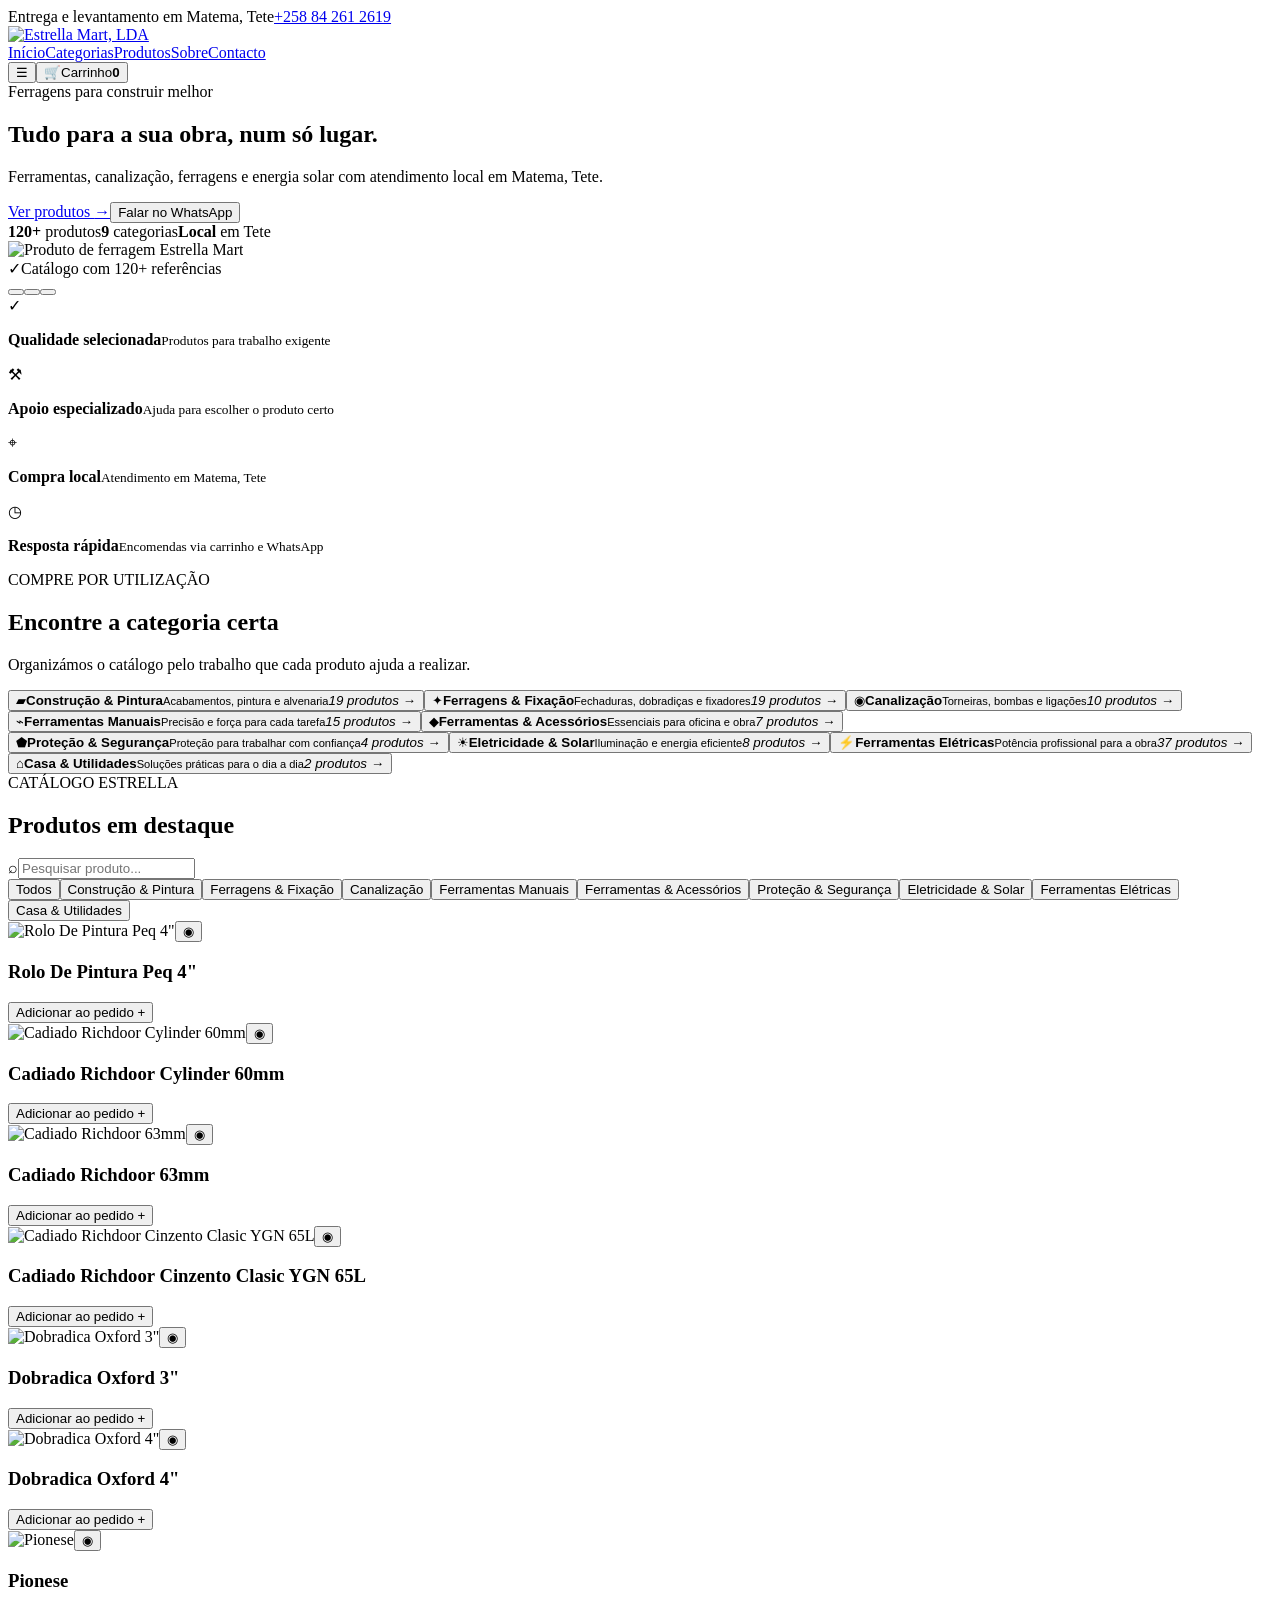
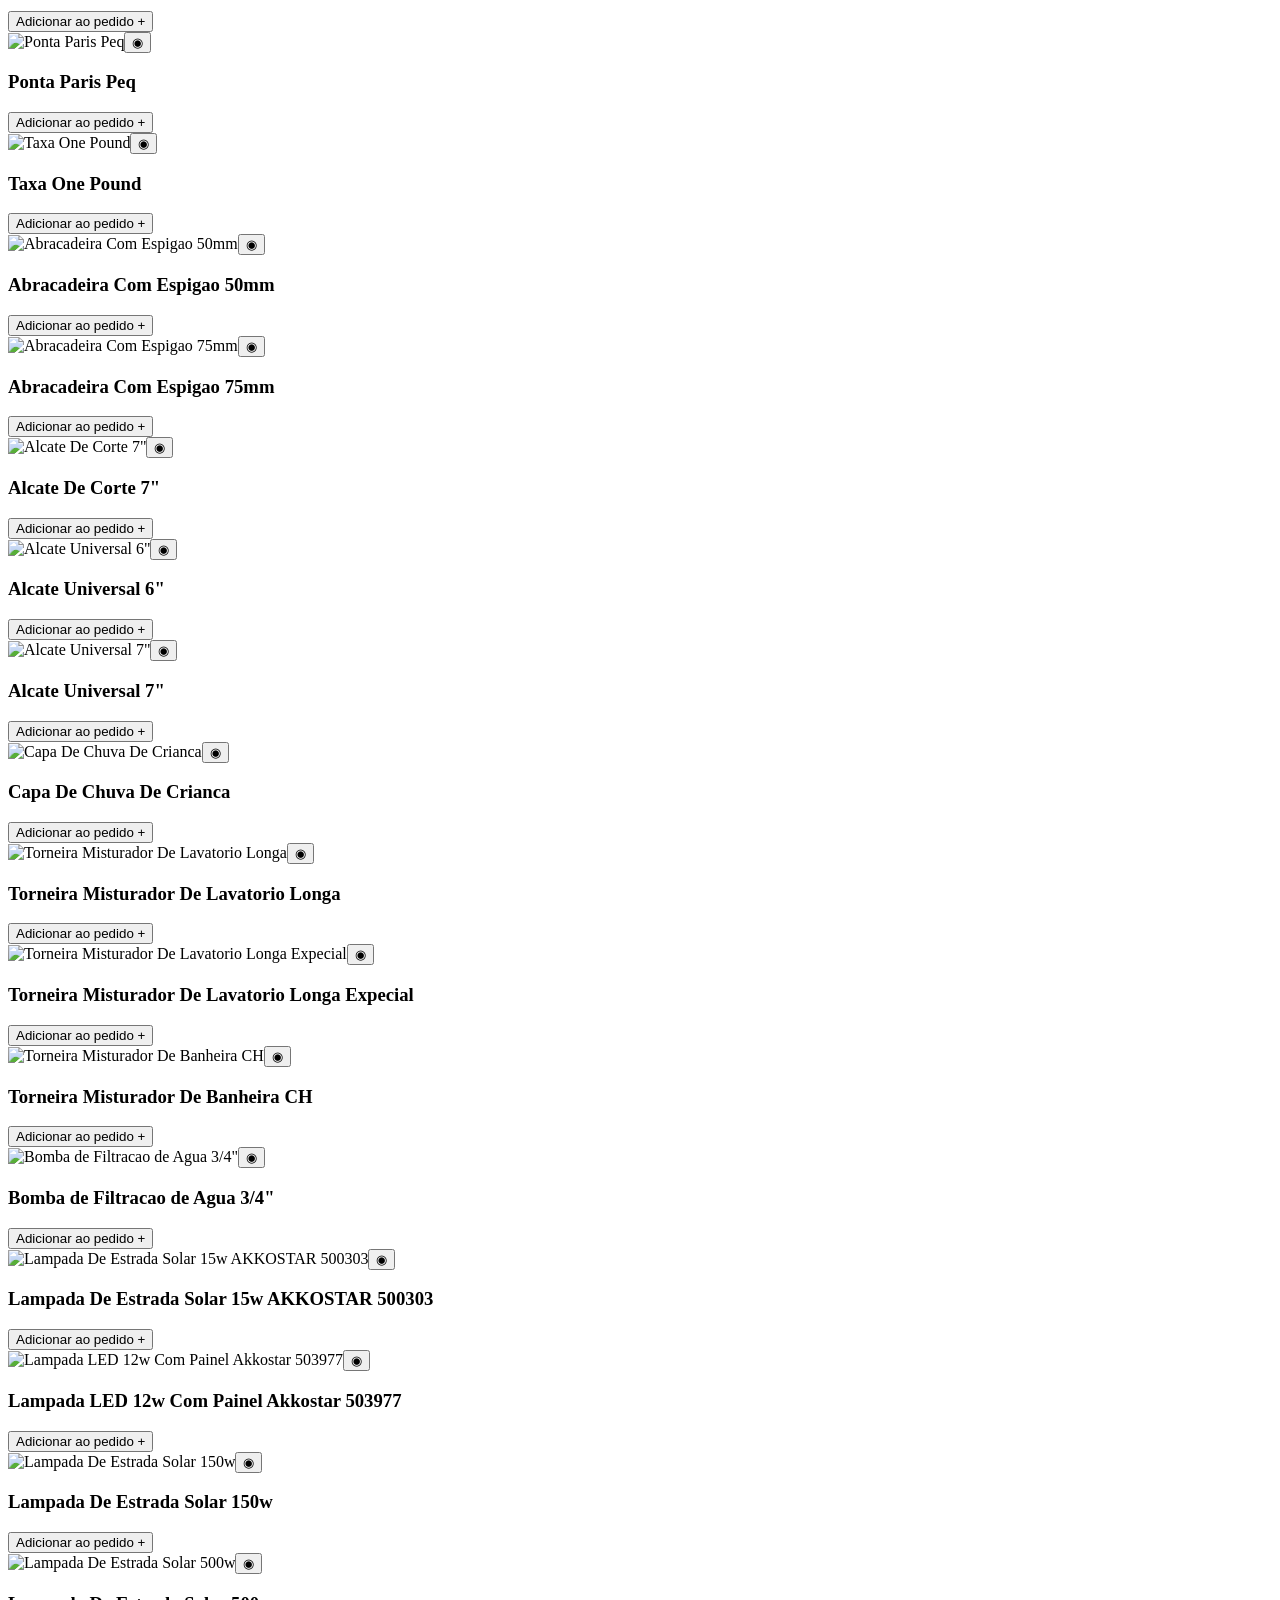
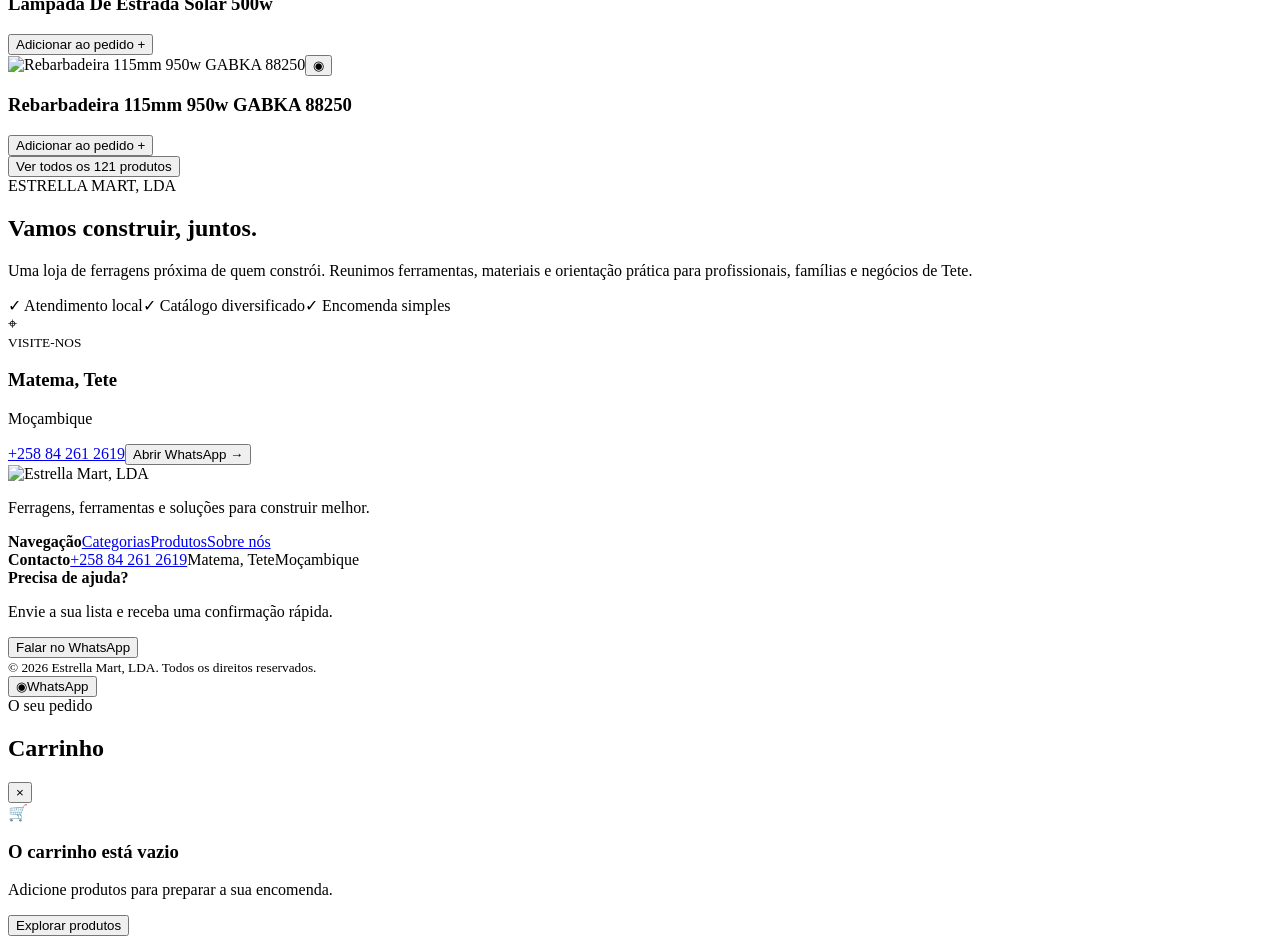
==== commit 6f6a839d: "Publish price-free elegant catalog" ====
--- a/index.html
+++ b/index.html
@@ -1 +1 @@
-<!DOCTYPE html><html lang="pt"><head><meta charSet="utf-8"/><meta name="viewport" content="width=device-width, initial-scale=1"/><link rel="preload" as="image" href="/estrella-mart-tete/logo.png"/><link rel="preload" as="image" href="/estrella-mart-tete/products/image48.png"/><link rel="stylesheet" href="/estrella-mart-tete/_next/static/chunks/10~kccfaav04i.css" data-precedence="next"/><link rel="preload" as="script" fetchPriority="low" href="/estrella-mart-tete/_next/static/chunks/0-t57aycj0uqz.js"/><script src="/estrella-mart-tete/_next/static/chunks/0u8kvi7ha-a16.js" async=""></script><script src="/estrella-mart-tete/_next/static/chunks/10mplx1qo1yfm.js" async=""></script><script src="/estrella-mart-tete/_next/static/chunks/turbopack-168e6n4qwxvjg.js" async=""></script><script src="/estrella-mart-tete/_next/static/chunks/0os4r2b_q-rny.js" async=""></script><script src="/estrella-mart-tete/_next/static/chunks/0obcd7igr8_fl.js" async=""></script><title>Estrella Mart, LDA | Ferragens e Ferramentas em Tete</title><meta name="description" content="Ferragens, ferramentas, canalização, pintura, energia solar e muito mais em Matema, Tete. Encomende online ou pelo WhatsApp."/><meta property="og:title" content="Estrella Mart, LDA | Ferragens e Ferramentas em Tete"/><meta property="og:description" content="Ferragens, ferramentas, canalização, pintura, energia solar e muito mais em Matema, Tete. Encomende online ou pelo WhatsApp."/><meta property="og:url" content="https://26priyaslalani9d-lgtm.github.io/estrella-mart-tete/"/><meta property="og:locale" content="pt_MZ"/><meta property="og:image" content="https://26priyaslalani9d-lgtm.github.io/estrella-mart-tete/og.png"/><meta property="og:image:width" content="1536"/><meta property="og:image:height" content="1024"/><meta property="og:image:alt" content="Estrella Mart, LDA — tudo para a sua obra"/><meta property="og:type" content="website"/><meta name="twitter:card" content="summary_large_image"/><meta name="twitter:title" content="Estrella Mart, LDA | Ferragens e Ferramentas em Tete"/><meta name="twitter:description" content="Ferragens, ferramentas, canalização, pintura, energia solar e muito mais em Matema, Tete. Encomende online ou pelo WhatsApp."/><meta name="twitter:image" content="https://26priyaslalani9d-lgtm.github.io/estrella-mart-tete/og.png"/><link rel="shortcut icon" href="/estrella-mart-tete/logo.png"/><link rel="icon" href="/estrella-mart-tete/logo.png"/><script src="/estrella-mart-tete/_next/static/chunks/03~yq9q893hmn.js" noModule=""></script></head><body><div hidden=""><!--$--><!--/$--></div><main><div class="topbar"><span>Entrega e levantamento em Matema, Tete</span><a href="tel:+258842612619">+258 84 261 2619</a></div><header class="header"><a class="brand" href="#inicio" aria-label="Estrella Mart, início"><img src="/estrella-mart-tete/logo.png" alt="Estrella Mart, LDA"/></a><nav class="nav" aria-label="Navegação principal"><a href="#inicio">Início</a><a href="#categorias">Categorias</a><a href="#produtos">Produtos</a><a href="#sobre">Sobre</a><a href="#contacto">Contacto</a></nav><div class="header-actions"><button class="icon-button menu-button" aria-label="Abrir menu">☰</button><button class="cart-button" aria-label="Carrinho com 0 itens"><span>🛒</span><span class="cart-label">Carrinho</span><b>0</b></button></div></header><section class="hero" id="inicio"><div class="hero-grid"><div class="hero-copy"><div class="eyebrow"><span></span>Ferragens para construir melhor</div><h1>Tudo para a sua obra, num só lugar.</h1><p>Ferramentas, canalização, ferragens e energia solar com atendimento local em Matema, Tete.</p><div class="hero-actions"><a class="button primary" href="#produtos">Ver produtos <span>→</span></a><button class="button secondary">Falar no WhatsApp</button></div><div class="trust-row"><span><b>120+</b> produtos</span><span><b>9</b> categorias</span><span><b>Local</b> em Tete</span></div></div><div class="hero-visual"><div class="yellow-orbit"></div><div class="hero-image-card"><img src="/estrella-mart-tete/products/image48.png" alt="Produto de ferragem Estrella Mart"/></div><div class="hero-tag"><span>✓</span>Catálogo com 120+ referências</div></div></div><div class="slide-controls" aria-label="Controlos do slideshow"><button class="active" aria-label="Mostrar slide 1"></button><button class="" aria-label="Mostrar slide 2"></button><button class="" aria-label="Mostrar slide 3"></button></div></section><section class="promise-strip" aria-label="Vantagens Estrella Mart"><div><span>✓</span><p><b>Qualidade selecionada</b><small>Produtos para trabalho exigente</small></p></div><div><span>⚒</span><p><b>Apoio especializado</b><small>Ajuda para escolher o produto certo</small></p></div><div><span>⌖</span><p><b>Compra local</b><small>Atendimento em Matema, Tete</small></p></div><div><span>◷</span><p><b>Resposta rápida</b><small>Encomendas via carrinho e WhatsApp</small></p></div></section><section class="section categories-section" id="categorias"><div class="section-heading"><div><span class="kicker">COMPRE POR UTILIZAÇÃO</span><h2>Encontre a categoria certa</h2></div><p>Organizámos o catálogo pelo trabalho que cada produto ajuda a realizar.</p></div><div class="category-grid"><button class="category-card"><span class="category-icon">▰</span><span><b>Construção &amp; Pintura</b><small>Acabamentos, pintura e alvenaria</small></span><em>19<!-- --> produtos →</em></button><button class="category-card"><span class="category-icon">✦</span><span><b>Ferragens &amp; Fixação</b><small>Fechaduras, dobradiças e fixadores</small></span><em>19<!-- --> produtos →</em></button><button class="category-card"><span class="category-icon">◉</span><span><b>Canalização</b><small>Torneiras, bombas e ligações</small></span><em>10<!-- --> produtos →</em></button><button class="category-card"><span class="category-icon">⌁</span><span><b>Ferramentas Manuais</b><small>Precisão e força para cada tarefa</small></span><em>15<!-- --> produtos →</em></button><button class="category-card"><span class="category-icon">◆</span><span><b>Ferramentas &amp; Acessórios</b><small>Essenciais para oficina e obra</small></span><em>7<!-- --> produtos →</em></button><button class="category-card"><span class="category-icon">⬟</span><span><b>Proteção &amp; Segurança</b><small>Proteção para trabalhar com confiança</small></span><em>4<!-- --> produtos →</em></button><button class="category-card"><span class="category-icon">☀</span><span><b>Eletricidade &amp; Solar</b><small>Iluminação e energia eficiente</small></span><em>8<!-- --> produtos →</em></button><button class="category-card"><span class="category-icon">⚡</span><span><b>Ferramentas Elétricas</b><small>Potência profissional para a obra</small></span><em>37<!-- --> produtos →</em></button><button class="category-card"><span class="category-icon">⌂</span><span><b>Casa &amp; Utilidades</b><small>Soluções práticas para o dia a dia</small></span><em>2<!-- --> produtos →</em></button></div></section><section class="section products-section" id="produtos"><div class="section-heading products-heading"><div><span class="kicker">CATÁLOGO ESTRELLA</span><h2>Produtos em destaque</h2></div><div class="search-wrap"><span>⌕</span><input placeholder="Pesquisar produto..." aria-label="Pesquisar produtos" value=""/></div></div><div class="filter-row" role="group" aria-label="Filtrar por categoria"><button class="active">Todos</button><button class="">Construção &amp; Pintura</button><button class="">Ferragens &amp; Fixação</button><button class="">Canalização</button><button class="">Ferramentas Manuais</button><button class="">Ferramentas &amp; Acessórios</button><button class="">Proteção &amp; Segurança</button><button class="">Eletricidade &amp; Solar</button><button class="">Ferramentas Elétricas</button><button class="">Casa &amp; Utilidades</button></div><p class="price-note">Preços indicativos em MT. Disponibilidade e preço final sujeitos a confirmação.</p><div class="product-grid"><article class="product-card"><div class="product-image"><img src="/estrella-mart-tete/products/image134.png" alt="Rolo De Pintura Peq 4&quot;" loading="lazy"/><button class="quick-chat" aria-label="Consultar Rolo De Pintura Peq 4&quot; no WhatsApp">◉</button></div><div class="product-body"><span class="product-category">Construção &amp; Pintura</span><h3>Rolo De Pintura Peq 4&quot;</h3><div class="product-meta"><span>Ref. <!-- -->2</span><span>/<!-- -->PC</span></div><div class="product-bottom"><div><small>Preço indicativo</small><strong>999 MTn</strong></div><button aria-label="Adicionar Rolo De Pintura Peq 4&quot; ao carrinho">+</button></div></div></article><article class="product-card"><div class="product-image"><img src="/estrella-mart-tete/products/image6.png" alt="Cadiado Richdoor Cylinder 60mm" loading="lazy"/><button class="quick-chat" aria-label="Consultar Cadiado Richdoor Cylinder 60mm no WhatsApp">◉</button></div><div class="product-body"><span class="product-category">Ferragens &amp; Fixação</span><h3>Cadiado Richdoor Cylinder 60mm</h3><div class="product-meta"><span>Ref. <!-- -->6</span><span>/<!-- -->PC</span></div><div class="product-bottom"><div><small>Preço indicativo</small><strong>299 MTn</strong></div><button aria-label="Adicionar Cadiado Richdoor Cylinder 60mm ao carrinho">+</button></div></div></article><article class="product-card"><div class="product-image"><img src="/estrella-mart-tete/products/image7.png" alt="Cadiado Richdoor 63mm" loading="lazy"/><button class="quick-chat" aria-label="Consultar Cadiado Richdoor 63mm no WhatsApp">◉</button></div><div class="product-body"><span class="product-category">Ferragens &amp; Fixação</span><h3>Cadiado Richdoor 63mm</h3><div class="product-meta"><span>Ref. <!-- -->9</span><span>/<!-- -->PC</span></div><div class="product-bottom"><div><small>Preço indicativo</small><strong>299 MTn</strong></div><button aria-label="Adicionar Cadiado Richdoor 63mm ao carrinho">+</button></div></div></article><article class="product-card"><div class="product-image"><img src="/estrella-mart-tete/products/image2.png" alt="Cadiado Richdoor Cinzento Clasic YGN 65L" loading="lazy"/><button class="quick-chat" aria-label="Consultar Cadiado Richdoor Cinzento Clasic YGN 65L no WhatsApp">◉</button></div><div class="product-body"><span class="product-category">Ferragens &amp; Fixação</span><h3>Cadiado Richdoor Cinzento Clasic YGN 65L</h3><div class="product-meta"><span>Ref. <!-- -->12</span><span>/<!-- -->PC</span></div><div class="product-bottom"><div><small>Preço indicativo</small><strong>149 MTn</strong></div><button aria-label="Adicionar Cadiado Richdoor Cinzento Clasic YGN 65L ao carrinho">+</button></div></div></article><article class="product-card"><div class="product-image"><img src="/estrella-mart-tete/products/image11.png" alt="Dobradica Oxford 3&quot;" loading="lazy"/><button class="quick-chat" aria-label="Consultar Dobradica Oxford 3&quot; no WhatsApp">◉</button></div><div class="product-body"><span class="product-category">Ferragens &amp; Fixação</span><h3>Dobradica Oxford 3&quot;</h3><div class="product-meta"><span>Ref. <!-- -->19</span><span>/<!-- -->PC</span></div><div class="product-bottom"><div><small>Preço indicativo</small><strong>149 MTn</strong></div><button aria-label="Adicionar Dobradica Oxford 3&quot; ao carrinho">+</button></div></div></article><article class="product-card"><div class="product-image"><img src="/estrella-mart-tete/products/image14.png" alt="Dobradica Oxford 4&quot;" loading="lazy"/><button class="quick-chat" aria-label="Consultar Dobradica Oxford 4&quot; no WhatsApp">◉</button></div><div class="product-body"><span class="product-category">Ferragens &amp; Fixação</span><h3>Dobradica Oxford 4&quot;</h3><div class="product-meta"><span>Ref. <!-- -->20</span><span>/<!-- -->PC</span></div><div class="product-bottom"><div><small>Preço indicativo</small><strong>1499 MTn</strong></div><button aria-label="Adicionar Dobradica Oxford 4&quot; ao carrinho">+</button></div></div></article><article class="product-card"><div class="product-image"><img src="/estrella-mart-tete/products/image5.png" alt="Pionese" loading="lazy"/><button class="quick-chat" aria-label="Consultar Pionese no WhatsApp">◉</button></div><div class="product-body"><span class="product-category">Ferragens &amp; Fixação</span><h3>Pionese</h3><div class="product-meta"><span>Ref. <!-- -->24</span><span>/<!-- -->PC</span></div><div class="product-bottom"><div><small>Preço indicativo</small><strong>1499 MTn</strong></div><button aria-label="Adicionar Pionese ao carrinho">+</button></div></div></article><article class="product-card"><div class="product-image"><img src="/estrella-mart-tete/products/image38.png" alt="Ponta Paris Peq" loading="lazy"/><button class="quick-chat" aria-label="Consultar Ponta Paris Peq no WhatsApp">◉</button></div><div class="product-body"><span class="product-category">Ferragens &amp; Fixação</span><h3>Ponta Paris Peq</h3><div class="product-meta"><span>Ref. <!-- -->166</span><span>/<!-- -->PKT</span></div><div class="product-bottom"><div><small>Preço indicativo</small><strong>699 MTn</strong></div><button aria-label="Adicionar Ponta Paris Peq ao carrinho">+</button></div></div></article><article class="product-card"><div class="product-image"><img src="/estrella-mart-tete/products/image39.png" alt="Taxa One Pound" loading="lazy"/><button class="quick-chat" aria-label="Consultar Taxa One Pound no WhatsApp">◉</button></div><div class="product-body"><span class="product-category">Ferragens &amp; Fixação</span><h3>Taxa One Pound</h3><div class="product-meta"><span>Ref. <!-- -->165</span><span>/<!-- -->PKT</span></div><div class="product-bottom"><div><small>Preço indicativo</small><strong>699 MTn</strong></div><button aria-label="Adicionar Taxa One Pound ao carrinho">+</button></div></div></article><article class="product-card"><div class="product-image"><img src="/estrella-mart-tete/products/image40.png" alt="Abracadeira Com Espigao 50mm" loading="lazy"/><button class="quick-chat" aria-label="Consultar Abracadeira Com Espigao 50mm no WhatsApp">◉</button></div><div class="product-body"><span class="product-category">Canalização</span><h3>Abracadeira Com Espigao 50mm</h3><div class="product-meta"><span>Ref. <!-- -->23</span><span>/<!-- -->PC</span></div><div class="product-bottom"><div><small>Preço indicativo</small><strong>699 MTn</strong></div><button aria-label="Adicionar Abracadeira Com Espigao 50mm ao carrinho">+</button></div></div></article><article class="product-card"><div class="product-image"><img src="/estrella-mart-tete/products/image13.png" alt="Abracadeira Com Espigao 75mm" loading="lazy"/><button class="quick-chat" aria-label="Consultar Abracadeira Com Espigao 75mm no WhatsApp">◉</button></div><div class="product-body"><span class="product-category">Canalização</span><h3>Abracadeira Com Espigao 75mm</h3><div class="product-meta"><span>Ref. <!-- -->24</span><span>/<!-- -->PC</span></div><div class="product-bottom"><div><small>Preço indicativo</small><strong>3999 MTn</strong></div><button aria-label="Adicionar Abracadeira Com Espigao 75mm ao carrinho">+</button></div></div></article><article class="product-card"><div class="product-image"><img src="/estrella-mart-tete/products/image8.png" alt="Alcate De Corte 7&quot;" loading="lazy"/><button class="quick-chat" aria-label="Consultar Alcate De Corte 7&quot; no WhatsApp">◉</button></div><div class="product-body"><span class="product-category">Ferramentas &amp; Acessórios</span><h3>Alcate De Corte 7&quot;</h3><div class="product-meta"><span>Ref. <!-- -->28</span><span>/<!-- -->PC</span></div><div class="product-bottom"><div><small>Preço indicativo</small><strong>249 MTn</strong></div><button aria-label="Adicionar Alcate De Corte 7&quot; ao carrinho">+</button></div></div></article><article class="product-card"><div class="product-image"><img src="/estrella-mart-tete/products/image9.png" alt="Alcate Universal 6&quot;" loading="lazy"/><button class="quick-chat" aria-label="Consultar Alcate Universal 6&quot; no WhatsApp">◉</button></div><div class="product-body"><span class="product-category">Ferramentas &amp; Acessórios</span><h3>Alcate Universal 6&quot;</h3><div class="product-meta"><span>Ref. <!-- -->29</span><span>/<!-- -->PC</span></div><div class="product-bottom"><div><small>Preço indicativo</small><strong>349 MTn</strong></div><button aria-label="Adicionar Alcate Universal 6&quot; ao carrinho">+</button></div></div></article><article class="product-card"><div class="product-image"><img src="/estrella-mart-tete/products/image10.png" alt="Alcate Universal 7&quot;" loading="lazy"/><button class="quick-chat" aria-label="Consultar Alcate Universal 7&quot; no WhatsApp">◉</button></div><div class="product-body"><span class="product-category">Ferramentas &amp; Acessórios</span><h3>Alcate Universal 7&quot;</h3><div class="product-meta"><span>Ref. <!-- -->30</span><span>/<!-- -->PC</span></div><div class="product-bottom"><div><small>Preço indicativo</small><strong>149 MTn</strong></div><button aria-label="Adicionar Alcate Universal 7&quot; ao carrinho">+</button></div></div></article><article class="product-card"><div class="product-image"><img src="/estrella-mart-tete/products/image15.png" alt="Capa De Chuva De Crianca" loading="lazy"/><button class="quick-chat" aria-label="Consultar Capa De Chuva De Crianca no WhatsApp">◉</button></div><div class="product-body"><span class="product-category">Proteção &amp; Segurança</span><h3>Capa De Chuva De Crianca</h3><div class="product-meta"><span>Ref. <!-- -->33</span><span>/<!-- -->PC</span></div><div class="product-bottom"><div><small>Preço indicativo</small><strong>449 MTn</strong></div><button aria-label="Adicionar Capa De Chuva De Crianca ao carrinho">+</button></div></div></article><article class="product-card"><div class="product-image"><img src="/estrella-mart-tete/products/image19.png" alt="Torneira Misturador De Lavatorio Longa" loading="lazy"/><button class="quick-chat" aria-label="Consultar Torneira Misturador De Lavatorio Longa no WhatsApp">◉</button></div><div class="product-body"><span class="product-category">Canalização</span><h3>Torneira Misturador De Lavatorio Longa</h3><div class="product-meta"><span>Ref. <!-- -->53</span><span>/<!-- -->PC</span></div><div class="product-bottom"><div><small>Preço indicativo</small><strong>699 MTn</strong></div><button aria-label="Adicionar Torneira Misturador De Lavatorio Longa ao carrinho">+</button></div></div></article><article class="product-card"><div class="product-image"><img src="/estrella-mart-tete/products/image20.png" alt="Torneira Misturador De Lavatorio Longa Expecial" loading="lazy"/><button class="quick-chat" aria-label="Consultar Torneira Misturador De Lavatorio Longa Expecial no WhatsApp">◉</button></div><div class="product-body"><span class="product-category">Canalização</span><h3>Torneira Misturador De Lavatorio Longa Expecial</h3><div class="product-meta"><span>Ref. <!-- -->54</span><span>/<!-- -->PC</span></div><div class="product-bottom"><div><small>Preço indicativo</small><strong>3999 MTn</strong></div><button aria-label="Adicionar Torneira Misturador De Lavatorio Longa Expecial ao carrinho">+</button></div></div></article><article class="product-card"><div class="product-image"><img src="/estrella-mart-tete/products/image27.jpeg" alt="Torneira Misturador De Banheira CH" loading="lazy"/><button class="quick-chat" aria-label="Consultar Torneira Misturador De Banheira CH no WhatsApp">◉</button></div><div class="product-body"><span class="product-category">Canalização</span><h3>Torneira Misturador De Banheira CH</h3><div class="product-meta"><span>Ref. <!-- -->60</span><span>/<!-- -->PC</span></div><div class="product-bottom"><div><small>Preço indicativo</small><strong>299 MTn</strong></div><button aria-label="Adicionar Torneira Misturador De Banheira CH ao carrinho">+</button></div></div></article><article class="product-card"><div class="product-image"><img src="/estrella-mart-tete/products/image23.jpeg" alt="Bomba de Filtracao de Agua 3/4&quot;" loading="lazy"/><button class="quick-chat" aria-label="Consultar Bomba de Filtracao de Agua 3/4&quot; no WhatsApp">◉</button></div><div class="product-body"><span class="product-category">Canalização</span><h3>Bomba de Filtracao de Agua 3/4&quot;</h3><div class="product-meta"><span>Ref. <!-- -->58</span><span>/<!-- -->PC</span></div><div class="product-bottom"><div><small>Preço indicativo</small><strong>3999 MTn</strong></div><button aria-label="Adicionar Bomba de Filtracao de Agua 3/4&quot; ao carrinho">+</button></div></div></article><article class="product-card"><div class="product-image"><img src="/estrella-mart-tete/products/image41.jpeg" alt="Lampada De Estrada Solar 15w AKKOSTAR 500303" loading="lazy"/><button class="quick-chat" aria-label="Consultar Lampada De Estrada Solar 15w AKKOSTAR 500303 no WhatsApp">◉</button></div><div class="product-body"><span class="product-category">Eletricidade &amp; Solar</span><h3>Lampada De Estrada Solar 15w AKKOSTAR 500303</h3><div class="product-meta"><span>Ref. <!-- -->86</span><span>/<!-- -->PC</span></div><div class="product-bottom"><div><small>Preço indicativo</small><strong>349 MTn</strong></div><button aria-label="Adicionar Lampada De Estrada Solar 15w AKKOSTAR 500303 ao carrinho">+</button></div></div></article><article class="product-card"><div class="product-image"><img src="/estrella-mart-tete/products/image44.jpeg" alt="Lampada LED 12w Com Painel Akkostar 503977" loading="lazy"/><button class="quick-chat" aria-label="Consultar Lampada LED 12w Com Painel Akkostar 503977 no WhatsApp">◉</button></div><div class="product-body"><span class="product-category">Eletricidade &amp; Solar</span><h3>Lampada LED 12w Com Painel Akkostar 503977</h3><div class="product-meta"><span>Ref. <!-- -->89</span><span>/<!-- -->PC</span></div><div class="product-bottom"><div><small>Preço indicativo</small><strong>14 999 MTn</strong></div><button aria-label="Adicionar Lampada LED 12w Com Painel Akkostar 503977 ao carrinho">+</button></div></div></article><article class="product-card"><div class="product-image"><img src="/estrella-mart-tete/products/image45.jpeg" alt="Lampada De Estrada Solar 150w" loading="lazy"/><button class="quick-chat" aria-label="Consultar Lampada De Estrada Solar 150w no WhatsApp">◉</button></div><div class="product-body"><span class="product-category">Eletricidade &amp; Solar</span><h3>Lampada De Estrada Solar 150w</h3><div class="product-meta"><span>Ref. <!-- -->90</span><span>/<!-- -->PC</span></div><div class="product-bottom"><div><small>Preço indicativo</small><strong>1499 MTn</strong></div><button aria-label="Adicionar Lampada De Estrada Solar 150w ao carrinho">+</button></div></div></article><article class="product-card"><div class="product-image"><img src="/estrella-mart-tete/products/image46.png" alt="Lampada De Estrada Solar 500w" loading="lazy"/><button class="quick-chat" aria-label="Consultar Lampada De Estrada Solar 500w no WhatsApp">◉</button></div><div class="product-body"><span class="product-category">Eletricidade &amp; Solar</span><h3>Lampada De Estrada Solar 500w</h3><div class="product-meta"><span>Ref. <!-- -->93</span><span>/<!-- -->PC</span></div><div class="product-bottom"><div><small>Preço indicativo</small><strong>14 999 MTn</strong></div><button aria-label="Adicionar Lampada De Estrada Solar 500w ao carrinho">+</button></div></div></article><article class="product-card"><div class="product-image"><img src="/estrella-mart-tete/products/image50.png" alt="Rebarbadeira 115mm 950w GABKA 88250" loading="lazy"/><button class="quick-chat" aria-label="Consultar Rebarbadeira 115mm 950w GABKA 88250 no WhatsApp">◉</button></div><div class="product-body"><span class="product-category">Ferramentas Elétricas</span><h3>Rebarbadeira 115mm 950w GABKA 88250</h3><div class="product-meta"><span>Ref. <!-- -->203</span><span>/<!-- -->PC</span></div><div class="product-bottom"><div><small>Preço indicativo</small><strong>19 999 MTn</strong></div><button aria-label="Adicionar Rebarbadeira 115mm 950w GABKA 88250 ao carrinho">+</button></div></div></article></div><button class="button outline load-more">Ver todos os <!-- -->121<!-- --> produtos</button></section><section class="about-band" id="sobre"><div class="about-copy"><span class="kicker light">ESTRELLA MART, LDA</span><h2>Vamos construir, juntos.</h2><p>Uma loja de ferragens próxima de quem constrói. Reunimos ferramentas, materiais e orientação prática para profissionais, famílias e negócios de Tete.</p><div class="about-points"><span>✓ Atendimento local</span><span>✓ Catálogo diversificado</span><span>✓ Encomenda simples</span></div></div><div class="visit-card" id="contacto"><span class="visit-icon">⌖</span><div><small>VISITE-NOS</small><h3>Matema, Tete</h3><p>Moçambique</p></div><a href="tel:+258842612619">+258 84 261 2619</a><button>Abrir WhatsApp →</button></div></section><footer><div class="footer-brand"><img src="/estrella-mart-tete/logo.png" alt="Estrella Mart, LDA"/><p>Ferragens, ferramentas e soluções para construir melhor.</p></div><div><b>Navegação</b><a href="#categorias">Categorias</a><a href="#produtos">Produtos</a><a href="#sobre">Sobre nós</a></div><div><b>Contacto</b><a href="tel:+258842612619">+258 84 261 2619</a><span>Matema, Tete</span><span>Moçambique</span></div><div class="footer-cta"><b>Precisa de ajuda?</b><p>Envie a sua lista e receba uma confirmação rápida.</p><button>Falar no WhatsApp</button></div><small class="copyright">© 2026 Estrella Mart, LDA. Todos os direitos reservados.</small></footer><button class="floating-whatsapp" aria-label="Falar com Estrella Mart no WhatsApp">◉<span>WhatsApp</span></button><div class="cart-overlay"></div><aside class="cart-drawer" aria-hidden="true"><div class="cart-head"><div><span>O seu pedido</span><h2>Carrinho</h2></div><button aria-label="Fechar carrinho">×</button></div><div class="cart-items"><div class="empty-cart"><span>🛒</span><h3>O carrinho está vazio</h3><p>Adicione produtos para preparar a sua encomenda.</p><button>Explorar produtos</button></div></div></aside></main><!--$--><!--/$--><script src="/estrella-mart-tete/_next/static/chunks/0-t57aycj0uqz.js" id="_R_" async=""></script><script>(self.__next_f=self.__next_f||[]).push([0])</script><script>self.__next_f.push([1,"1:\"$Sreact.fragment\"\n2:I[28270,[\"/estrella-mart-tete/_next/static/chunks/0os4r2b_q-rny.js\"],\"default\"]\n3:I[7640,[\"/estrella-mart-tete/_next/static/chunks/0os4r2b_q-rny.js\"],\"default\"]\n4:I[22789,[\"/estrella-mart-tete/_next/static/chunks/0os4r2b_q-rny.js\"],\"ClientPageRoot\"]\n5:I[31713,[\"/estrella-mart-tete/_next/static/chunks/0os4r2b_q-rny.js\",\"/estrella-mart-tete/_next/static/chunks/0obcd7igr8_fl.js\"],\"default\"]\n8:I[84080,[\"/estrella-mart-tete/_next/static/chunks/0os4r2b_q-rny.js\"],\"OutletBoundary\"]\n9:\"$Sreact.suspense\"\nb:I[84080,[\"/estrella-mart-tete/_next/static/chunks/0os4r2b_q-rny.js\"],\"ViewportBoundary\"]\nd:I[84080,[\"/estrella-mart-tete/_next/static/chunks/0os4r2b_q-rny.js\"],\"MetadataBoundary\"]\nf:I[48574,[\"/estrella-mart-tete/_next/static/chunks/0os4r2b_q-rny.js\"],\"default\",1]\n:HL[\"/estrella-mart-tete/_next/static/chunks/10~kccfaav04i.css\",\"style\"]\n"])</script><script>self.__next_f.push([1,"0:{\"P\":null,\"c\":[\"\",\"\"],\"q\":\"\",\"i\":false,\"f\":[[[\"\",{\"children\":[\"__PAGE__\",{}]},\"$undefined\",\"$undefined\",16],[[\"$\",\"$1\",\"c\",{\"children\":[[[\"$\",\"link\",\"0\",{\"rel\":\"stylesheet\",\"href\":\"/estrella-mart-tete/_next/static/chunks/10~kccfaav04i.css\",\"precedence\":\"next\",\"crossOrigin\":\"$undefined\",\"nonce\":\"$undefined\"}],[\"$\",\"script\",\"script-0\",{\"src\":\"/estrella-mart-tete/_next/static/chunks/0os4r2b_q-rny.js\",\"async\":true,\"nonce\":\"$undefined\"}]],[\"$\",\"html\",null,{\"lang\":\"pt\",\"children\":[\"$\",\"body\",null,{\"children\":[\"$\",\"$L2\",null,{\"parallelRouterKey\":\"children\",\"error\":\"$undefined\",\"errorStyles\":\"$undefined\",\"errorScripts\":\"$undefined\",\"template\":[\"$\",\"$L3\",null,{}],\"templateStyles\":\"$undefined\",\"templateScripts\":\"$undefined\",\"notFound\":[[[\"$\",\"title\",null,{\"children\":\"404: This page could not be found.\"}],[\"$\",\"div\",null,{\"style\":{\"fontFamily\":\"system-ui,\\\"Segoe UI\\\",Roboto,Helvetica,Arial,sans-serif,\\\"Apple Color Emoji\\\",\\\"Segoe UI Emoji\\\"\",\"height\":\"100vh\",\"textAlign\":\"center\",\"display\":\"flex\",\"flexDirection\":\"column\",\"alignItems\":\"center\",\"justifyContent\":\"center\"},\"children\":[\"$\",\"div\",null,{\"children\":[[\"$\",\"style\",null,{\"dangerouslySetInnerHTML\":{\"__html\":\"body{color:#000;background:#fff;margin:0}.next-error-h1{border-right:1px solid rgba(0,0,0,.3)}@media (prefers-color-scheme:dark){body{color:#fff;background:#000}.next-error-h1{border-right:1px solid rgba(255,255,255,.3)}}\"}}],[\"$\",\"h1\",null,{\"className\":\"next-error-h1\",\"style\":{\"display\":\"inline-block\",\"margin\":\"0 20px 0 0\",\"padding\":\"0 23px 0 0\",\"fontSize\":24,\"fontWeight\":500,\"verticalAlign\":\"top\",\"lineHeight\":\"49px\"},\"children\":404}],[\"$\",\"div\",null,{\"style\":{\"display\":\"inline-block\"},\"children\":[\"$\",\"h2\",null,{\"style\":{\"fontSize\":14,\"fontWeight\":400,\"lineHeight\":\"49px\",\"margin\":0},\"children\":\"This page could not be found.\"}]}]]}]}]],[]],\"forbidden\":\"$undefined\",\"unauthorized\":\"$undefined\"}]}]}]]}],{\"children\":[[\"$\",\"$1\",\"c\",{\"children\":[[\"$\",\"$L4\",null,{\"Component\":\"$5\",\"serverProvidedParams\":{\"searchParams\":{},\"params\":{},\"promises\":[\"$@6\",\"$@7\"]}}],[[\"$\",\"script\",\"script-0\",{\"src\":\"/estrella-mart-tete/_next/static/chunks/0obcd7igr8_fl.js\",\"async\":true,\"nonce\":\"$undefined\"}]],[\"$\",\"$L8\",null,{\"children\":[\"$\",\"$9\",null,{\"name\":\"Next.MetadataOutlet\",\"children\":\"$@a\"}]}]]}],{},null,false,null]},null,false,null],[\"$\",\"$1\",\"h\",{\"children\":[null,[\"$\",\"$Lb\",null,{\"children\":\"$Lc\"}],[\"$\",\"div\",null,{\"hidden\":true,\"children\":[\"$\",\"$Ld\",null,{\"children\":[\"$\",\"$9\",null,{\"name\":\"Next.Metadata\",\"children\":\"$Le\"}]}]}],null]}],false]],\"m\":\"$undefined\",\"G\":[\"$f\",[[\"$\",\"link\",\"0\",{\"rel\":\"stylesheet\",\"href\":\"/estrella-mart-tete/_next/static/chunks/10~kccfaav04i.css\",\"precedence\":\"next\",\"crossOrigin\":\"$undefined\",\"nonce\":\"$undefined\"}]]],\"S\":true,\"h\":null,\"s\":\"$undefined\",\"l\":\"$undefined\",\"p\":\"$undefined\",\"d\":\"$undefined\",\"b\":\"z1WOeOVmefhfISGxqT1Zm\"}\n"])</script><script>self.__next_f.push([1,"6:{}\n7:\"$0:f:0:1:1:children:0:props:children:0:props:serverProvidedParams:params\"\n"])</script><script>self.__next_f.push([1,"c:[[\"$\",\"meta\",\"0\",{\"charSet\":\"utf-8\"}],[\"$\",\"meta\",\"1\",{\"name\":\"viewport\",\"content\":\"width=device-width, initial-scale=1\"}]]\n"])</script><script>self.__next_f.push([1,"10:I[77576,[\"/estrella-mart-tete/_next/static/chunks/0os4r2b_q-rny.js\"],\"IconMark\"]\na:null\n"])</script><script>self.__next_f.push([1,"e:[[\"$\",\"title\",\"0\",{\"children\":\"Estrella Mart, LDA | Ferragens e Ferramentas em Tete\"}],[\"$\",\"meta\",\"1\",{\"name\":\"description\",\"content\":\"Ferragens, ferramentas, canalização, pintura, energia solar e muito mais em Matema, Tete. Encomende online ou pelo WhatsApp.\"}],[\"$\",\"meta\",\"2\",{\"property\":\"og:title\",\"content\":\"Estrella Mart, LDA | Ferragens e Ferramentas em Tete\"}],[\"$\",\"meta\",\"3\",{\"property\":\"og:description\",\"content\":\"Ferragens, ferramentas, canalização, pintura, energia solar e muito mais em Matema, Tete. Encomende online ou pelo WhatsApp.\"}],[\"$\",\"meta\",\"4\",{\"property\":\"og:url\",\"content\":\"https://26priyaslalani9d-lgtm.github.io/estrella-mart-tete/\"}],[\"$\",\"meta\",\"5\",{\"property\":\"og:locale\",\"content\":\"pt_MZ\"}],[\"$\",\"meta\",\"6\",{\"property\":\"og:image\",\"content\":\"https://26priyaslalani9d-lgtm.github.io/estrella-mart-tete/og.png\"}],[\"$\",\"meta\",\"7\",{\"property\":\"og:image:width\",\"content\":\"1536\"}],[\"$\",\"meta\",\"8\",{\"property\":\"og:image:height\",\"content\":\"1024\"}],[\"$\",\"meta\",\"9\",{\"property\":\"og:image:alt\",\"content\":\"Estrella Mart, LDA — tudo para a sua obra\"}],[\"$\",\"meta\",\"10\",{\"property\":\"og:type\",\"content\":\"website\"}],[\"$\",\"meta\",\"11\",{\"name\":\"twitter:card\",\"content\":\"summary_large_image\"}],[\"$\",\"meta\",\"12\",{\"name\":\"twitter:title\",\"content\":\"Estrella Mart, LDA | Ferragens e Ferramentas em Tete\"}],[\"$\",\"meta\",\"13\",{\"name\":\"twitter:description\",\"content\":\"Ferragens, ferramentas, canalização, pintura, energia solar e muito mais em Matema, Tete. Encomende online ou pelo WhatsApp.\"}],[\"$\",\"meta\",\"14\",{\"name\":\"twitter:image\",\"content\":\"https://26priyaslalani9d-lgtm.github.io/estrella-mart-tete/og.png\"}],[\"$\",\"link\",\"15\",{\"rel\":\"shortcut icon\",\"href\":\"/estrella-mart-tete/logo.png\"}],[\"$\",\"link\",\"16\",{\"rel\":\"icon\",\"href\":\"/estrella-mart-tete/logo.png\"}],[\"$\",\"$L10\",\"17\",{}]]\n"])</script></body></html>+<!DOCTYPE html><html lang="pt"><head><meta charSet="utf-8"/><meta name="viewport" content="width=device-width, initial-scale=1"/><link rel="preload" as="image" href="/estrella-mart-tete/logo.png"/><link rel="preload" as="image" href="/estrella-mart-tete/products/image48.png"/><link rel="stylesheet" href="/estrella-mart-tete/_next/static/chunks/07czggzeqpm-3.css" data-precedence="next"/><link rel="preload" as="script" fetchPriority="low" href="/estrella-mart-tete/_next/static/chunks/0-t57aycj0uqz.js"/><script src="/estrella-mart-tete/_next/static/chunks/0u8kvi7ha-a16.js" async=""></script><script src="/estrella-mart-tete/_next/static/chunks/10mplx1qo1yfm.js" async=""></script><script src="/estrella-mart-tete/_next/static/chunks/turbopack-168e6n4qwxvjg.js" async=""></script><script src="/estrella-mart-tete/_next/static/chunks/0os4r2b_q-rny.js" async=""></script><script src="/estrella-mart-tete/_next/static/chunks/0p2.08g10uqxh.js" async=""></script><title>Estrella Mart, LDA | Ferragens e Ferramentas em Tete</title><meta name="description" content="Ferragens, ferramentas, canalização, pintura, energia solar e muito mais em Matema, Tete. Encomende online ou pelo WhatsApp."/><meta property="og:title" content="Estrella Mart, LDA | Ferragens e Ferramentas em Tete"/><meta property="og:description" content="Ferragens, ferramentas, canalização, pintura, energia solar e muito mais em Matema, Tete. Encomende online ou pelo WhatsApp."/><meta property="og:url" content="https://26priyaslalani9d-lgtm.github.io/estrella-mart-tete/"/><meta property="og:locale" content="pt_MZ"/><meta property="og:image" content="https://26priyaslalani9d-lgtm.github.io/estrella-mart-tete/og.png"/><meta property="og:image:width" content="1536"/><meta property="og:image:height" content="1024"/><meta property="og:image:alt" content="Estrella Mart, LDA — tudo para a sua obra"/><meta property="og:type" content="website"/><meta name="twitter:card" content="summary_large_image"/><meta name="twitter:title" content="Estrella Mart, LDA | Ferragens e Ferramentas em Tete"/><meta name="twitter:description" content="Ferragens, ferramentas, canalização, pintura, energia solar e muito mais em Matema, Tete. Encomende online ou pelo WhatsApp."/><meta name="twitter:image" content="https://26priyaslalani9d-lgtm.github.io/estrella-mart-tete/og.png"/><link rel="shortcut icon" href="/estrella-mart-tete/logo.png"/><link rel="icon" href="/estrella-mart-tete/logo.png"/><script src="/estrella-mart-tete/_next/static/chunks/03~yq9q893hmn.js" noModule=""></script></head><body><div hidden=""><!--$--><!--/$--></div><main><div class="topbar"><span>Entrega e levantamento em Matema, Tete</span><a href="tel:+258842612619">+258 84 261 2619</a></div><header class="header"><a class="brand" href="#inicio" aria-label="Estrella Mart, início"><img src="/estrella-mart-tete/logo.png" alt="Estrella Mart, LDA"/></a><nav class="nav" aria-label="Navegação principal"><a href="#inicio">Início</a><a href="#categorias">Categorias</a><a href="#produtos">Produtos</a><a href="#sobre">Sobre</a><a href="#contacto">Contacto</a></nav><div class="header-actions"><button class="icon-button menu-button" aria-label="Abrir menu">☰</button><button class="cart-button" aria-label="Carrinho com 0 itens"><span>🛒</span><span class="cart-label">Carrinho</span><b>0</b></button></div></header><section class="hero" id="inicio"><div class="hero-grid"><div class="hero-copy"><div class="eyebrow"><span></span>Ferragens para construir melhor</div><h1>Tudo para a sua obra, num só lugar.</h1><p>Ferramentas, canalização, ferragens e energia solar com atendimento local em Matema, Tete.</p><div class="hero-actions"><a class="button primary" href="#produtos">Ver produtos <span>→</span></a><button class="button secondary">Falar no WhatsApp</button></div><div class="trust-row"><span><b>120+</b> produtos</span><span><b>9</b> categorias</span><span><b>Local</b> em Tete</span></div></div><div class="hero-visual"><div class="yellow-orbit"></div><div class="hero-image-card"><img src="/estrella-mart-tete/products/image48.png" alt="Produto de ferragem Estrella Mart"/></div><div class="hero-tag"><span>✓</span>Catálogo com 120+ referências</div></div></div><div class="slide-controls" aria-label="Controlos do slideshow"><button class="active" aria-label="Mostrar slide 1"></button><button class="" aria-label="Mostrar slide 2"></button><button class="" aria-label="Mostrar slide 3"></button></div></section><section class="promise-strip" aria-label="Vantagens Estrella Mart"><div><span>✓</span><p><b>Qualidade selecionada</b><small>Produtos para trabalho exigente</small></p></div><div><span>⚒</span><p><b>Apoio especializado</b><small>Ajuda para escolher o produto certo</small></p></div><div><span>⌖</span><p><b>Compra local</b><small>Atendimento em Matema, Tete</small></p></div><div><span>◷</span><p><b>Resposta rápida</b><small>Encomendas via carrinho e WhatsApp</small></p></div></section><section class="section categories-section" id="categorias"><div class="section-heading"><div><span class="kicker">COMPRE POR UTILIZAÇÃO</span><h2>Encontre a categoria certa</h2></div><p>Organizámos o catálogo pelo trabalho que cada produto ajuda a realizar.</p></div><div class="category-grid"><button class="category-card"><span class="category-icon">▰</span><span><b>Construção &amp; Pintura</b><small>Acabamentos, pintura e alvenaria</small></span><em>19<!-- --> produtos →</em></button><button class="category-card"><span class="category-icon">✦</span><span><b>Ferragens &amp; Fixação</b><small>Fechaduras, dobradiças e fixadores</small></span><em>19<!-- --> produtos →</em></button><button class="category-card"><span class="category-icon">◉</span><span><b>Canalização</b><small>Torneiras, bombas e ligações</small></span><em>10<!-- --> produtos →</em></button><button class="category-card"><span class="category-icon">⌁</span><span><b>Ferramentas Manuais</b><small>Precisão e força para cada tarefa</small></span><em>15<!-- --> produtos →</em></button><button class="category-card"><span class="category-icon">◆</span><span><b>Ferramentas &amp; Acessórios</b><small>Essenciais para oficina e obra</small></span><em>7<!-- --> produtos →</em></button><button class="category-card"><span class="category-icon">⬟</span><span><b>Proteção &amp; Segurança</b><small>Proteção para trabalhar com confiança</small></span><em>4<!-- --> produtos →</em></button><button class="category-card"><span class="category-icon">☀</span><span><b>Eletricidade &amp; Solar</b><small>Iluminação e energia eficiente</small></span><em>8<!-- --> produtos →</em></button><button class="category-card"><span class="category-icon">⚡</span><span><b>Ferramentas Elétricas</b><small>Potência profissional para a obra</small></span><em>37<!-- --> produtos →</em></button><button class="category-card"><span class="category-icon">⌂</span><span><b>Casa &amp; Utilidades</b><small>Soluções práticas para o dia a dia</small></span><em>2<!-- --> produtos →</em></button></div></section><section class="section products-section" id="produtos"><div class="section-heading products-heading"><div><span class="kicker">CATÁLOGO ESTRELLA</span><h2>Produtos em destaque</h2></div><div class="search-wrap"><span>⌕</span><input placeholder="Pesquisar produto..." aria-label="Pesquisar produtos" value=""/></div></div><div class="filter-row" role="group" aria-label="Filtrar por categoria"><button class="active">Todos</button><button class="">Construção &amp; Pintura</button><button class="">Ferragens &amp; Fixação</button><button class="">Canalização</button><button class="">Ferramentas Manuais</button><button class="">Ferramentas &amp; Acessórios</button><button class="">Proteção &amp; Segurança</button><button class="">Eletricidade &amp; Solar</button><button class="">Ferramentas Elétricas</button><button class="">Casa &amp; Utilidades</button></div><div class="product-grid"><article class="product-card"><div class="product-image"><img src="/estrella-mart-tete/products/image134.png" alt="Rolo De Pintura Peq 4&quot;" loading="lazy"/><button class="quick-chat" aria-label="Consultar Rolo De Pintura Peq 4&quot; no WhatsApp">◉</button></div><div class="product-body"><h3>Rolo De Pintura Peq 4&quot;</h3><div class="product-bottom"><button aria-label="Adicionar Rolo De Pintura Peq 4&quot; ao carrinho">Adicionar ao pedido <span>+</span></button></div></div></article><article class="product-card"><div class="product-image"><img src="/estrella-mart-tete/products/image6.png" alt="Cadiado Richdoor Cylinder 60mm" loading="lazy"/><button class="quick-chat" aria-label="Consultar Cadiado Richdoor Cylinder 60mm no WhatsApp">◉</button></div><div class="product-body"><h3>Cadiado Richdoor Cylinder 60mm</h3><div class="product-bottom"><button aria-label="Adicionar Cadiado Richdoor Cylinder 60mm ao carrinho">Adicionar ao pedido <span>+</span></button></div></div></article><article class="product-card"><div class="product-image"><img src="/estrella-mart-tete/products/image7.png" alt="Cadiado Richdoor 63mm" loading="lazy"/><button class="quick-chat" aria-label="Consultar Cadiado Richdoor 63mm no WhatsApp">◉</button></div><div class="product-body"><h3>Cadiado Richdoor 63mm</h3><div class="product-bottom"><button aria-label="Adicionar Cadiado Richdoor 63mm ao carrinho">Adicionar ao pedido <span>+</span></button></div></div></article><article class="product-card"><div class="product-image"><img src="/estrella-mart-tete/products/image2.png" alt="Cadiado Richdoor Cinzento Clasic YGN 65L" loading="lazy"/><button class="quick-chat" aria-label="Consultar Cadiado Richdoor Cinzento Clasic YGN 65L no WhatsApp">◉</button></div><div class="product-body"><h3>Cadiado Richdoor Cinzento Clasic YGN 65L</h3><div class="product-bottom"><button aria-label="Adicionar Cadiado Richdoor Cinzento Clasic YGN 65L ao carrinho">Adicionar ao pedido <span>+</span></button></div></div></article><article class="product-card"><div class="product-image"><img src="/estrella-mart-tete/products/image11.png" alt="Dobradica Oxford 3&quot;" loading="lazy"/><button class="quick-chat" aria-label="Consultar Dobradica Oxford 3&quot; no WhatsApp">◉</button></div><div class="product-body"><h3>Dobradica Oxford 3&quot;</h3><div class="product-bottom"><button aria-label="Adicionar Dobradica Oxford 3&quot; ao carrinho">Adicionar ao pedido <span>+</span></button></div></div></article><article class="product-card"><div class="product-image"><img src="/estrella-mart-tete/products/image14.png" alt="Dobradica Oxford 4&quot;" loading="lazy"/><button class="quick-chat" aria-label="Consultar Dobradica Oxford 4&quot; no WhatsApp">◉</button></div><div class="product-body"><h3>Dobradica Oxford 4&quot;</h3><div class="product-bottom"><button aria-label="Adicionar Dobradica Oxford 4&quot; ao carrinho">Adicionar ao pedido <span>+</span></button></div></div></article><article class="product-card"><div class="product-image"><img src="/estrella-mart-tete/products/image5.png" alt="Pionese" loading="lazy"/><button class="quick-chat" aria-label="Consultar Pionese no WhatsApp">◉</button></div><div class="product-body"><h3>Pionese</h3><div class="product-bottom"><button aria-label="Adicionar Pionese ao carrinho">Adicionar ao pedido <span>+</span></button></div></div></article><article class="product-card"><div class="product-image"><img src="/estrella-mart-tete/products/image38.png" alt="Ponta Paris Peq" loading="lazy"/><button class="quick-chat" aria-label="Consultar Ponta Paris Peq no WhatsApp">◉</button></div><div class="product-body"><h3>Ponta Paris Peq</h3><div class="product-bottom"><button aria-label="Adicionar Ponta Paris Peq ao carrinho">Adicionar ao pedido <span>+</span></button></div></div></article><article class="product-card"><div class="product-image"><img src="/estrella-mart-tete/products/image39.png" alt="Taxa One Pound" loading="lazy"/><button class="quick-chat" aria-label="Consultar Taxa One Pound no WhatsApp">◉</button></div><div class="product-body"><h3>Taxa One Pound</h3><div class="product-bottom"><button aria-label="Adicionar Taxa One Pound ao carrinho">Adicionar ao pedido <span>+</span></button></div></div></article><article class="product-card"><div class="product-image"><img src="/estrella-mart-tete/products/image40.png" alt="Abracadeira Com Espigao 50mm" loading="lazy"/><button class="quick-chat" aria-label="Consultar Abracadeira Com Espigao 50mm no WhatsApp">◉</button></div><div class="product-body"><h3>Abracadeira Com Espigao 50mm</h3><div class="product-bottom"><button aria-label="Adicionar Abracadeira Com Espigao 50mm ao carrinho">Adicionar ao pedido <span>+</span></button></div></div></article><article class="product-card"><div class="product-image"><img src="/estrella-mart-tete/products/image13.png" alt="Abracadeira Com Espigao 75mm" loading="lazy"/><button class="quick-chat" aria-label="Consultar Abracadeira Com Espigao 75mm no WhatsApp">◉</button></div><div class="product-body"><h3>Abracadeira Com Espigao 75mm</h3><div class="product-bottom"><button aria-label="Adicionar Abracadeira Com Espigao 75mm ao carrinho">Adicionar ao pedido <span>+</span></button></div></div></article><article class="product-card"><div class="product-image"><img src="/estrella-mart-tete/products/image8.png" alt="Alcate De Corte 7&quot;" loading="lazy"/><button class="quick-chat" aria-label="Consultar Alcate De Corte 7&quot; no WhatsApp">◉</button></div><div class="product-body"><h3>Alcate De Corte 7&quot;</h3><div class="product-bottom"><button aria-label="Adicionar Alcate De Corte 7&quot; ao carrinho">Adicionar ao pedido <span>+</span></button></div></div></article><article class="product-card"><div class="product-image"><img src="/estrella-mart-tete/products/image9.png" alt="Alcate Universal 6&quot;" loading="lazy"/><button class="quick-chat" aria-label="Consultar Alcate Universal 6&quot; no WhatsApp">◉</button></div><div class="product-body"><h3>Alcate Universal 6&quot;</h3><div class="product-bottom"><button aria-label="Adicionar Alcate Universal 6&quot; ao carrinho">Adicionar ao pedido <span>+</span></button></div></div></article><article class="product-card"><div class="product-image"><img src="/estrella-mart-tete/products/image10.png" alt="Alcate Universal 7&quot;" loading="lazy"/><button class="quick-chat" aria-label="Consultar Alcate Universal 7&quot; no WhatsApp">◉</button></div><div class="product-body"><h3>Alcate Universal 7&quot;</h3><div class="product-bottom"><button aria-label="Adicionar Alcate Universal 7&quot; ao carrinho">Adicionar ao pedido <span>+</span></button></div></div></article><article class="product-card"><div class="product-image"><img src="/estrella-mart-tete/products/image15.png" alt="Capa De Chuva De Crianca" loading="lazy"/><button class="quick-chat" aria-label="Consultar Capa De Chuva De Crianca no WhatsApp">◉</button></div><div class="product-body"><h3>Capa De Chuva De Crianca</h3><div class="product-bottom"><button aria-label="Adicionar Capa De Chuva De Crianca ao carrinho">Adicionar ao pedido <span>+</span></button></div></div></article><article class="product-card"><div class="product-image"><img src="/estrella-mart-tete/products/image19.png" alt="Torneira Misturador De Lavatorio Longa" loading="lazy"/><button class="quick-chat" aria-label="Consultar Torneira Misturador De Lavatorio Longa no WhatsApp">◉</button></div><div class="product-body"><h3>Torneira Misturador De Lavatorio Longa</h3><div class="product-bottom"><button aria-label="Adicionar Torneira Misturador De Lavatorio Longa ao carrinho">Adicionar ao pedido <span>+</span></button></div></div></article><article class="product-card"><div class="product-image"><img src="/estrella-mart-tete/products/image20.png" alt="Torneira Misturador De Lavatorio Longa Expecial" loading="lazy"/><button class="quick-chat" aria-label="Consultar Torneira Misturador De Lavatorio Longa Expecial no WhatsApp">◉</button></div><div class="product-body"><h3>Torneira Misturador De Lavatorio Longa Expecial</h3><div class="product-bottom"><button aria-label="Adicionar Torneira Misturador De Lavatorio Longa Expecial ao carrinho">Adicionar ao pedido <span>+</span></button></div></div></article><article class="product-card"><div class="product-image"><img src="/estrella-mart-tete/products/image27.jpeg" alt="Torneira Misturador De Banheira CH" loading="lazy"/><button class="quick-chat" aria-label="Consultar Torneira Misturador De Banheira CH no WhatsApp">◉</button></div><div class="product-body"><h3>Torneira Misturador De Banheira CH</h3><div class="product-bottom"><button aria-label="Adicionar Torneira Misturador De Banheira CH ao carrinho">Adicionar ao pedido <span>+</span></button></div></div></article><article class="product-card"><div class="product-image"><img src="/estrella-mart-tete/products/image23.jpeg" alt="Bomba de Filtracao de Agua 3/4&quot;" loading="lazy"/><button class="quick-chat" aria-label="Consultar Bomba de Filtracao de Agua 3/4&quot; no WhatsApp">◉</button></div><div class="product-body"><h3>Bomba de Filtracao de Agua 3/4&quot;</h3><div class="product-bottom"><button aria-label="Adicionar Bomba de Filtracao de Agua 3/4&quot; ao carrinho">Adicionar ao pedido <span>+</span></button></div></div></article><article class="product-card"><div class="product-image"><img src="/estrella-mart-tete/products/image41.jpeg" alt="Lampada De Estrada Solar 15w AKKOSTAR 500303" loading="lazy"/><button class="quick-chat" aria-label="Consultar Lampada De Estrada Solar 15w AKKOSTAR 500303 no WhatsApp">◉</button></div><div class="product-body"><h3>Lampada De Estrada Solar 15w AKKOSTAR 500303</h3><div class="product-bottom"><button aria-label="Adicionar Lampada De Estrada Solar 15w AKKOSTAR 500303 ao carrinho">Adicionar ao pedido <span>+</span></button></div></div></article><article class="product-card"><div class="product-image"><img src="/estrella-mart-tete/products/image44.jpeg" alt="Lampada LED 12w Com Painel Akkostar 503977" loading="lazy"/><button class="quick-chat" aria-label="Consultar Lampada LED 12w Com Painel Akkostar 503977 no WhatsApp">◉</button></div><div class="product-body"><h3>Lampada LED 12w Com Painel Akkostar 503977</h3><div class="product-bottom"><button aria-label="Adicionar Lampada LED 12w Com Painel Akkostar 503977 ao carrinho">Adicionar ao pedido <span>+</span></button></div></div></article><article class="product-card"><div class="product-image"><img src="/estrella-mart-tete/products/image45.jpeg" alt="Lampada De Estrada Solar 150w" loading="lazy"/><button class="quick-chat" aria-label="Consultar Lampada De Estrada Solar 150w no WhatsApp">◉</button></div><div class="product-body"><h3>Lampada De Estrada Solar 150w</h3><div class="product-bottom"><button aria-label="Adicionar Lampada De Estrada Solar 150w ao carrinho">Adicionar ao pedido <span>+</span></button></div></div></article><article class="product-card"><div class="product-image"><img src="/estrella-mart-tete/products/image46.png" alt="Lampada De Estrada Solar 500w" loading="lazy"/><button class="quick-chat" aria-label="Consultar Lampada De Estrada Solar 500w no WhatsApp">◉</button></div><div class="product-body"><h3>Lampada De Estrada Solar 500w</h3><div class="product-bottom"><button aria-label="Adicionar Lampada De Estrada Solar 500w ao carrinho">Adicionar ao pedido <span>+</span></button></div></div></article><article class="product-card"><div class="product-image"><img src="/estrella-mart-tete/products/image50.png" alt="Rebarbadeira 115mm 950w GABKA 88250" loading="lazy"/><button class="quick-chat" aria-label="Consultar Rebarbadeira 115mm 950w GABKA 88250 no WhatsApp">◉</button></div><div class="product-body"><h3>Rebarbadeira 115mm 950w GABKA 88250</h3><div class="product-bottom"><button aria-label="Adicionar Rebarbadeira 115mm 950w GABKA 88250 ao carrinho">Adicionar ao pedido <span>+</span></button></div></div></article></div><button class="button outline load-more">Ver todos os <!-- -->121<!-- --> produtos</button></section><section class="about-band" id="sobre"><div class="about-copy"><span class="kicker light">ESTRELLA MART, LDA</span><h2>Vamos construir, juntos.</h2><p>Uma loja de ferragens próxima de quem constrói. Reunimos ferramentas, materiais e orientação prática para profissionais, famílias e negócios de Tete.</p><div class="about-points"><span>✓ Atendimento local</span><span>✓ Catálogo diversificado</span><span>✓ Encomenda simples</span></div></div><div class="visit-card" id="contacto"><span class="visit-icon">⌖</span><div><small>VISITE-NOS</small><h3>Matema, Tete</h3><p>Moçambique</p></div><a href="tel:+258842612619">+258 84 261 2619</a><button>Abrir WhatsApp →</button></div></section><footer><div class="footer-brand"><img src="/estrella-mart-tete/logo.png" alt="Estrella Mart, LDA"/><p>Ferragens, ferramentas e soluções para construir melhor.</p></div><div><b>Navegação</b><a href="#categorias">Categorias</a><a href="#produtos">Produtos</a><a href="#sobre">Sobre nós</a></div><div><b>Contacto</b><a href="tel:+258842612619">+258 84 261 2619</a><span>Matema, Tete</span><span>Moçambique</span></div><div class="footer-cta"><b>Precisa de ajuda?</b><p>Envie a sua lista e receba uma confirmação rápida.</p><button>Falar no WhatsApp</button></div><small class="copyright">© 2026 Estrella Mart, LDA. Todos os direitos reservados.</small></footer><button class="floating-whatsapp" aria-label="Falar com Estrella Mart no WhatsApp">◉<span>WhatsApp</span></button><div class="cart-overlay"></div><aside class="cart-drawer" aria-hidden="true"><div class="cart-head"><div><span>O seu pedido</span><h2>Carrinho</h2></div><button aria-label="Fechar carrinho">×</button></div><div class="cart-items"><div class="empty-cart"><span>🛒</span><h3>O carrinho está vazio</h3><p>Adicione produtos para preparar a sua encomenda.</p><button>Explorar produtos</button></div></div></aside></main><!--$--><!--/$--><script src="/estrella-mart-tete/_next/static/chunks/0-t57aycj0uqz.js" id="_R_" async=""></script><script>(self.__next_f=self.__next_f||[]).push([0])</script><script>self.__next_f.push([1,"1:\"$Sreact.fragment\"\n2:I[28270,[\"/estrella-mart-tete/_next/static/chunks/0os4r2b_q-rny.js\"],\"default\"]\n3:I[7640,[\"/estrella-mart-tete/_next/static/chunks/0os4r2b_q-rny.js\"],\"default\"]\n4:I[22789,[\"/estrella-mart-tete/_next/static/chunks/0os4r2b_q-rny.js\"],\"ClientPageRoot\"]\n5:I[31713,[\"/estrella-mart-tete/_next/static/chunks/0os4r2b_q-rny.js\",\"/estrella-mart-tete/_next/static/chunks/0p2.08g10uqxh.js\"],\"default\"]\n8:I[84080,[\"/estrella-mart-tete/_next/static/chunks/0os4r2b_q-rny.js\"],\"OutletBoundary\"]\n9:\"$Sreact.suspense\"\nb:I[84080,[\"/estrella-mart-tete/_next/static/chunks/0os4r2b_q-rny.js\"],\"ViewportBoundary\"]\nd:I[84080,[\"/estrella-mart-tete/_next/static/chunks/0os4r2b_q-rny.js\"],\"MetadataBoundary\"]\nf:I[48574,[\"/estrella-mart-tete/_next/static/chunks/0os4r2b_q-rny.js\"],\"default\",1]\n:HL[\"/estrella-mart-tete/_next/static/chunks/07czggzeqpm-3.css\",\"style\"]\n"])</script><script>self.__next_f.push([1,"0:{\"P\":null,\"c\":[\"\",\"\"],\"q\":\"\",\"i\":false,\"f\":[[[\"\",{\"children\":[\"__PAGE__\",{}]},\"$undefined\",\"$undefined\",16],[[\"$\",\"$1\",\"c\",{\"children\":[[[\"$\",\"link\",\"0\",{\"rel\":\"stylesheet\",\"href\":\"/estrella-mart-tete/_next/static/chunks/07czggzeqpm-3.css\",\"precedence\":\"next\",\"crossOrigin\":\"$undefined\",\"nonce\":\"$undefined\"}],[\"$\",\"script\",\"script-0\",{\"src\":\"/estrella-mart-tete/_next/static/chunks/0os4r2b_q-rny.js\",\"async\":true,\"nonce\":\"$undefined\"}]],[\"$\",\"html\",null,{\"lang\":\"pt\",\"children\":[\"$\",\"body\",null,{\"children\":[\"$\",\"$L2\",null,{\"parallelRouterKey\":\"children\",\"error\":\"$undefined\",\"errorStyles\":\"$undefined\",\"errorScripts\":\"$undefined\",\"template\":[\"$\",\"$L3\",null,{}],\"templateStyles\":\"$undefined\",\"templateScripts\":\"$undefined\",\"notFound\":[[[\"$\",\"title\",null,{\"children\":\"404: This page could not be found.\"}],[\"$\",\"div\",null,{\"style\":{\"fontFamily\":\"system-ui,\\\"Segoe UI\\\",Roboto,Helvetica,Arial,sans-serif,\\\"Apple Color Emoji\\\",\\\"Segoe UI Emoji\\\"\",\"height\":\"100vh\",\"textAlign\":\"center\",\"display\":\"flex\",\"flexDirection\":\"column\",\"alignItems\":\"center\",\"justifyContent\":\"center\"},\"children\":[\"$\",\"div\",null,{\"children\":[[\"$\",\"style\",null,{\"dangerouslySetInnerHTML\":{\"__html\":\"body{color:#000;background:#fff;margin:0}.next-error-h1{border-right:1px solid rgba(0,0,0,.3)}@media (prefers-color-scheme:dark){body{color:#fff;background:#000}.next-error-h1{border-right:1px solid rgba(255,255,255,.3)}}\"}}],[\"$\",\"h1\",null,{\"className\":\"next-error-h1\",\"style\":{\"display\":\"inline-block\",\"margin\":\"0 20px 0 0\",\"padding\":\"0 23px 0 0\",\"fontSize\":24,\"fontWeight\":500,\"verticalAlign\":\"top\",\"lineHeight\":\"49px\"},\"children\":404}],[\"$\",\"div\",null,{\"style\":{\"display\":\"inline-block\"},\"children\":[\"$\",\"h2\",null,{\"style\":{\"fontSize\":14,\"fontWeight\":400,\"lineHeight\":\"49px\",\"margin\":0},\"children\":\"This page could not be found.\"}]}]]}]}]],[]],\"forbidden\":\"$undefined\",\"unauthorized\":\"$undefined\"}]}]}]]}],{\"children\":[[\"$\",\"$1\",\"c\",{\"children\":[[\"$\",\"$L4\",null,{\"Component\":\"$5\",\"serverProvidedParams\":{\"searchParams\":{},\"params\":{},\"promises\":[\"$@6\",\"$@7\"]}}],[[\"$\",\"script\",\"script-0\",{\"src\":\"/estrella-mart-tete/_next/static/chunks/0p2.08g10uqxh.js\",\"async\":true,\"nonce\":\"$undefined\"}]],[\"$\",\"$L8\",null,{\"children\":[\"$\",\"$9\",null,{\"name\":\"Next.MetadataOutlet\",\"children\":\"$@a\"}]}]]}],{},null,false,null]},null,false,null],[\"$\",\"$1\",\"h\",{\"children\":[null,[\"$\",\"$Lb\",null,{\"children\":\"$Lc\"}],[\"$\",\"div\",null,{\"hidden\":true,\"children\":[\"$\",\"$Ld\",null,{\"children\":[\"$\",\"$9\",null,{\"name\":\"Next.Metadata\",\"children\":\"$Le\"}]}]}],null]}],false]],\"m\":\"$undefined\",\"G\":[\"$f\",[[\"$\",\"link\",\"0\",{\"rel\":\"stylesheet\",\"href\":\"/estrella-mart-tete/_next/static/chunks/07czggzeqpm-3.css\",\"precedence\":\"next\",\"crossOrigin\":\"$undefined\",\"nonce\":\"$undefined\"}]]],\"S\":true,\"h\":null,\"s\":\"$undefined\",\"l\":\"$undefined\",\"p\":\"$undefined\",\"d\":\"$undefined\",\"b\":\"R_dTd1M_hPtqF4TGAob5i\"}\n"])</script><script>self.__next_f.push([1,"6:{}\n7:\"$0:f:0:1:1:children:0:props:children:0:props:serverProvidedParams:params\"\n"])</script><script>self.__next_f.push([1,"c:[[\"$\",\"meta\",\"0\",{\"charSet\":\"utf-8\"}],[\"$\",\"meta\",\"1\",{\"name\":\"viewport\",\"content\":\"width=device-width, initial-scale=1\"}]]\n"])</script><script>self.__next_f.push([1,"10:I[77576,[\"/estrella-mart-tete/_next/static/chunks/0os4r2b_q-rny.js\"],\"IconMark\"]\na:null\n"])</script><script>self.__next_f.push([1,"e:[[\"$\",\"title\",\"0\",{\"children\":\"Estrella Mart, LDA | Ferragens e Ferramentas em Tete\"}],[\"$\",\"meta\",\"1\",{\"name\":\"description\",\"content\":\"Ferragens, ferramentas, canalização, pintura, energia solar e muito mais em Matema, Tete. Encomende online ou pelo WhatsApp.\"}],[\"$\",\"meta\",\"2\",{\"property\":\"og:title\",\"content\":\"Estrella Mart, LDA | Ferragens e Ferramentas em Tete\"}],[\"$\",\"meta\",\"3\",{\"property\":\"og:description\",\"content\":\"Ferragens, ferramentas, canalização, pintura, energia solar e muito mais em Matema, Tete. Encomende online ou pelo WhatsApp.\"}],[\"$\",\"meta\",\"4\",{\"property\":\"og:url\",\"content\":\"https://26priyaslalani9d-lgtm.github.io/estrella-mart-tete/\"}],[\"$\",\"meta\",\"5\",{\"property\":\"og:locale\",\"content\":\"pt_MZ\"}],[\"$\",\"meta\",\"6\",{\"property\":\"og:image\",\"content\":\"https://26priyaslalani9d-lgtm.github.io/estrella-mart-tete/og.png\"}],[\"$\",\"meta\",\"7\",{\"property\":\"og:image:width\",\"content\":\"1536\"}],[\"$\",\"meta\",\"8\",{\"property\":\"og:image:height\",\"content\":\"1024\"}],[\"$\",\"meta\",\"9\",{\"property\":\"og:image:alt\",\"content\":\"Estrella Mart, LDA — tudo para a sua obra\"}],[\"$\",\"meta\",\"10\",{\"property\":\"og:type\",\"content\":\"website\"}],[\"$\",\"meta\",\"11\",{\"name\":\"twitter:card\",\"content\":\"summary_large_image\"}],[\"$\",\"meta\",\"12\",{\"name\":\"twitter:title\",\"content\":\"Estrella Mart, LDA | Ferragens e Ferramentas em Tete\"}],[\"$\",\"meta\",\"13\",{\"name\":\"twitter:description\",\"content\":\"Ferragens, ferramentas, canalização, pintura, energia solar e muito mais em Matema, Tete. Encomende online ou pelo WhatsApp.\"}],[\"$\",\"meta\",\"14\",{\"name\":\"twitter:image\",\"content\":\"https://26priyaslalani9d-lgtm.github.io/estrella-mart-tete/og.png\"}],[\"$\",\"link\",\"15\",{\"rel\":\"shortcut icon\",\"href\":\"/estrella-mart-tete/logo.png\"}],[\"$\",\"link\",\"16\",{\"rel\":\"icon\",\"href\":\"/estrella-mart-tete/logo.png\"}],[\"$\",\"$L10\",\"17\",{}]]\n"])</script></body></html>
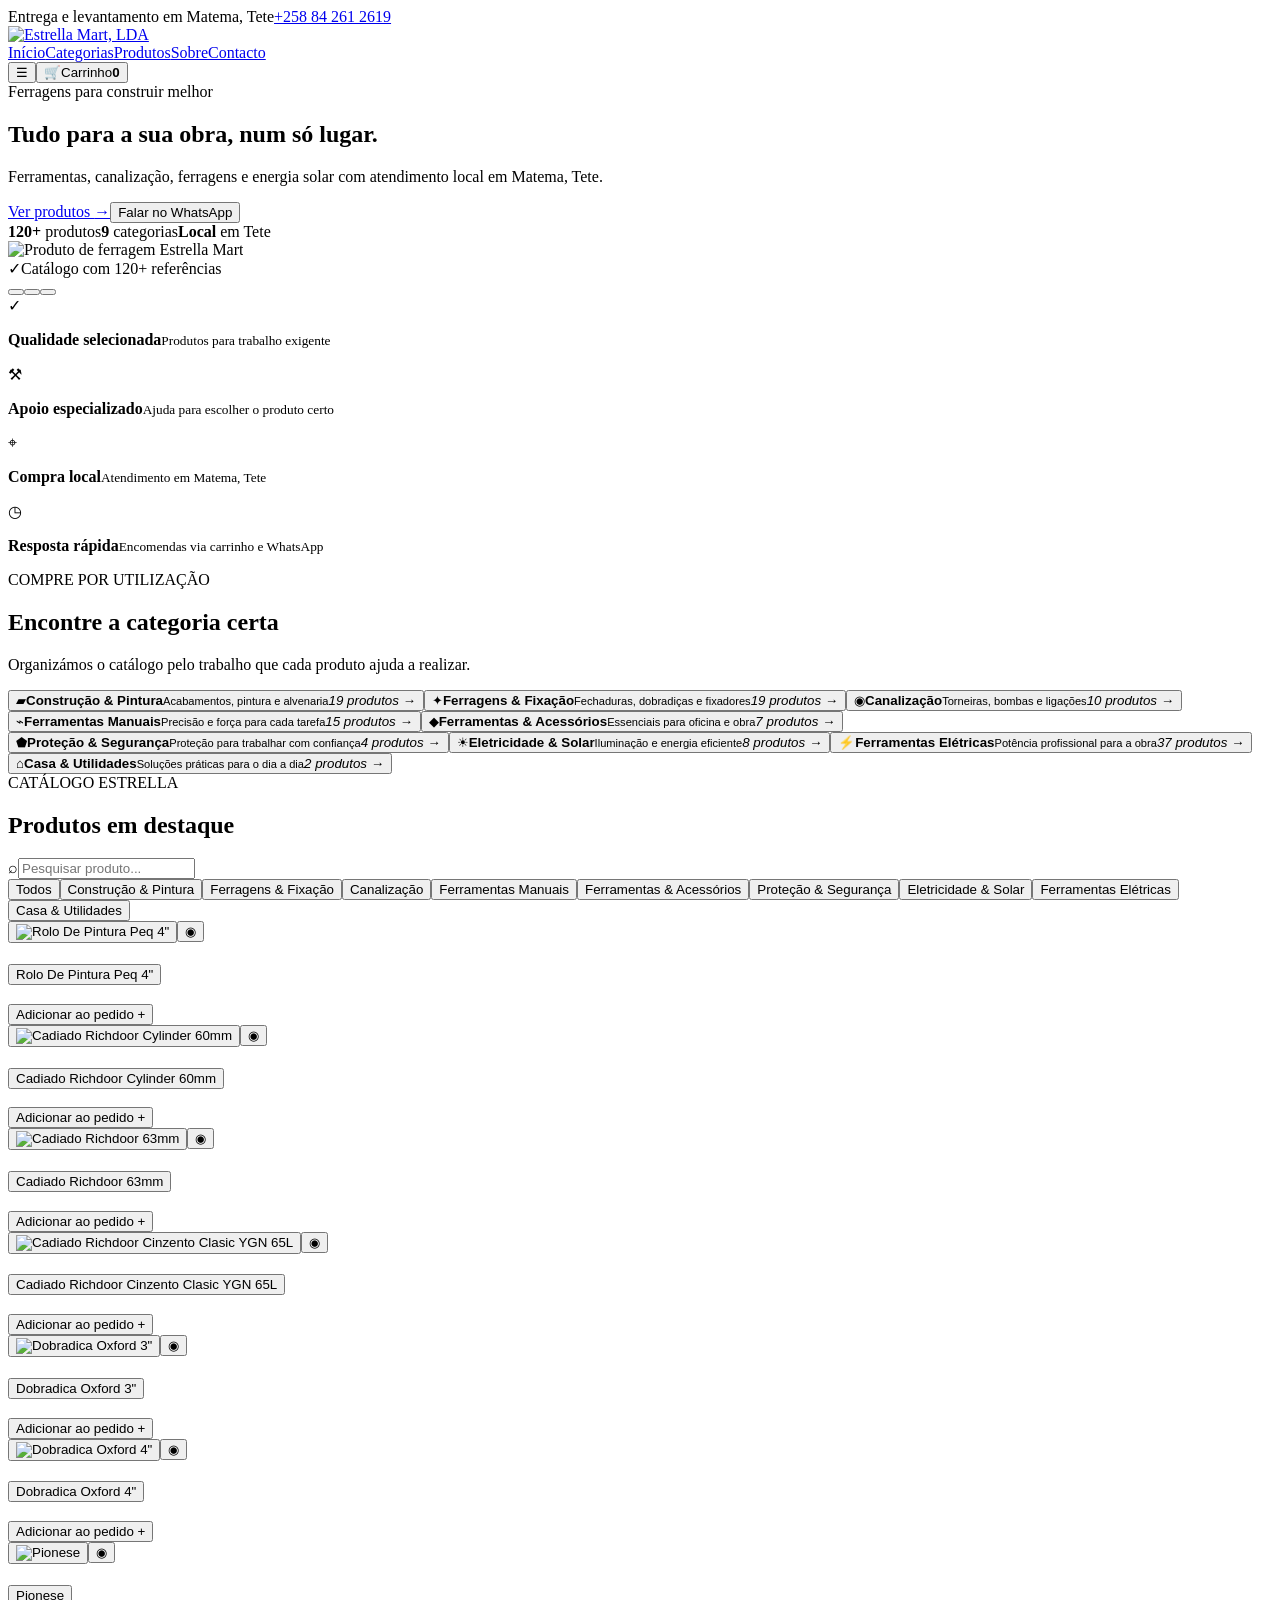
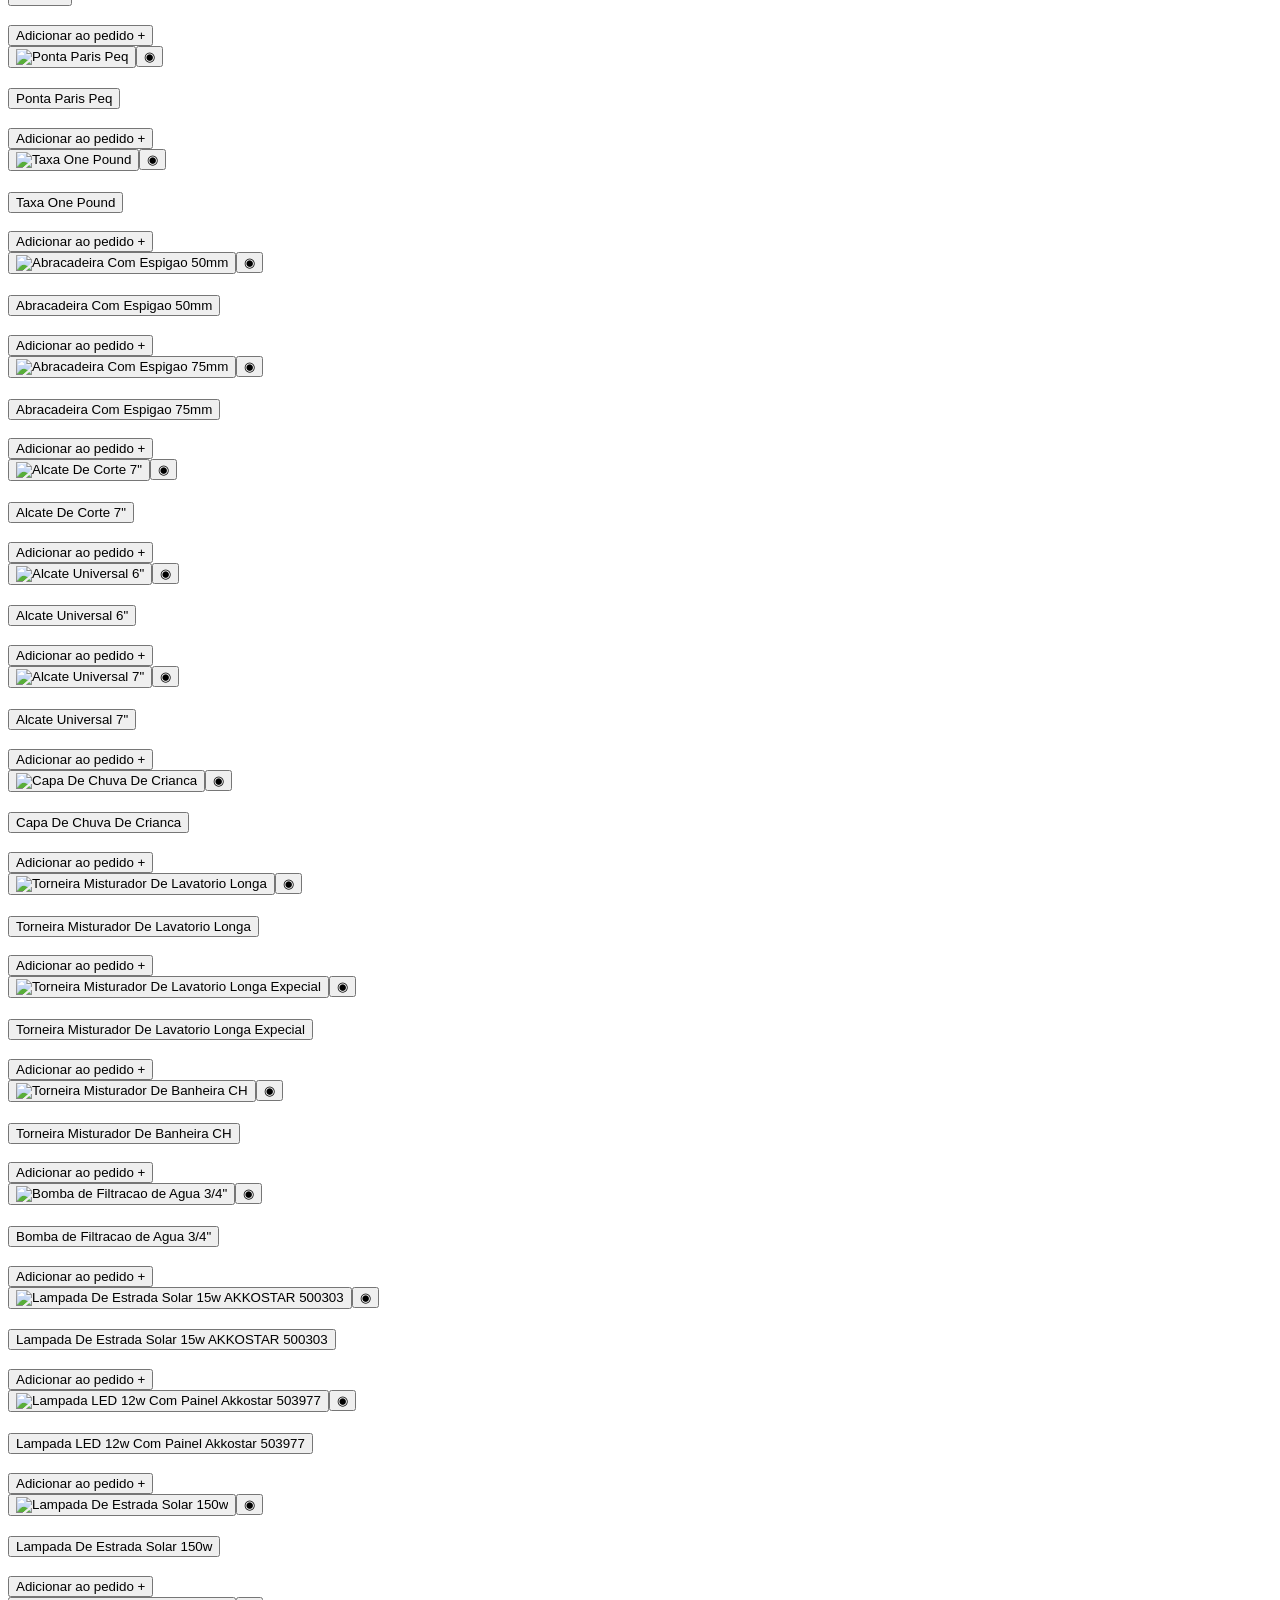
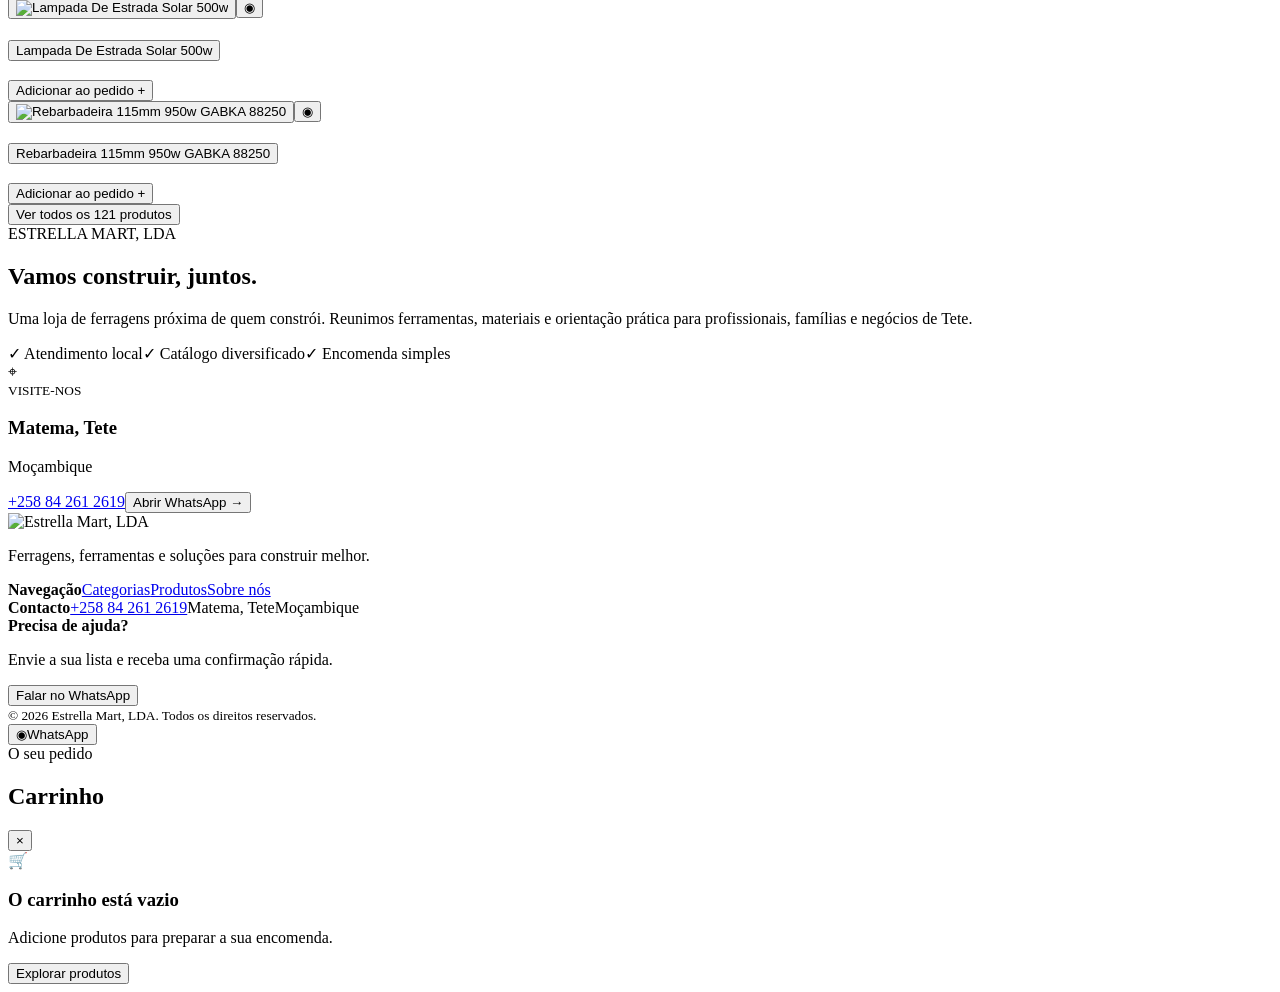
==== commit 99000fe5: "Publish product detail viewer" ====
--- a/index.html
+++ b/index.html
@@ -1 +1 @@
-<!DOCTYPE html><html lang="pt"><head><meta charSet="utf-8"/><meta name="viewport" content="width=device-width, initial-scale=1"/><link rel="preload" as="image" href="/estrella-mart-tete/logo.png"/><link rel="preload" as="image" href="/estrella-mart-tete/products/image48.png"/><link rel="stylesheet" href="/estrella-mart-tete/_next/static/chunks/07czggzeqpm-3.css" data-precedence="next"/><link rel="preload" as="script" fetchPriority="low" href="/estrella-mart-tete/_next/static/chunks/0-t57aycj0uqz.js"/><script src="/estrella-mart-tete/_next/static/chunks/0u8kvi7ha-a16.js" async=""></script><script src="/estrella-mart-tete/_next/static/chunks/10mplx1qo1yfm.js" async=""></script><script src="/estrella-mart-tete/_next/static/chunks/turbopack-168e6n4qwxvjg.js" async=""></script><script src="/estrella-mart-tete/_next/static/chunks/0os4r2b_q-rny.js" async=""></script><script src="/estrella-mart-tete/_next/static/chunks/0p2.08g10uqxh.js" async=""></script><title>Estrella Mart, LDA | Ferragens e Ferramentas em Tete</title><meta name="description" content="Ferragens, ferramentas, canalização, pintura, energia solar e muito mais em Matema, Tete. Encomende online ou pelo WhatsApp."/><meta property="og:title" content="Estrella Mart, LDA | Ferragens e Ferramentas em Tete"/><meta property="og:description" content="Ferragens, ferramentas, canalização, pintura, energia solar e muito mais em Matema, Tete. Encomende online ou pelo WhatsApp."/><meta property="og:url" content="https://26priyaslalani9d-lgtm.github.io/estrella-mart-tete/"/><meta property="og:locale" content="pt_MZ"/><meta property="og:image" content="https://26priyaslalani9d-lgtm.github.io/estrella-mart-tete/og.png"/><meta property="og:image:width" content="1536"/><meta property="og:image:height" content="1024"/><meta property="og:image:alt" content="Estrella Mart, LDA — tudo para a sua obra"/><meta property="og:type" content="website"/><meta name="twitter:card" content="summary_large_image"/><meta name="twitter:title" content="Estrella Mart, LDA | Ferragens e Ferramentas em Tete"/><meta name="twitter:description" content="Ferragens, ferramentas, canalização, pintura, energia solar e muito mais em Matema, Tete. Encomende online ou pelo WhatsApp."/><meta name="twitter:image" content="https://26priyaslalani9d-lgtm.github.io/estrella-mart-tete/og.png"/><link rel="shortcut icon" href="/estrella-mart-tete/logo.png"/><link rel="icon" href="/estrella-mart-tete/logo.png"/><script src="/estrella-mart-tete/_next/static/chunks/03~yq9q893hmn.js" noModule=""></script></head><body><div hidden=""><!--$--><!--/$--></div><main><div class="topbar"><span>Entrega e levantamento em Matema, Tete</span><a href="tel:+258842612619">+258 84 261 2619</a></div><header class="header"><a class="brand" href="#inicio" aria-label="Estrella Mart, início"><img src="/estrella-mart-tete/logo.png" alt="Estrella Mart, LDA"/></a><nav class="nav" aria-label="Navegação principal"><a href="#inicio">Início</a><a href="#categorias">Categorias</a><a href="#produtos">Produtos</a><a href="#sobre">Sobre</a><a href="#contacto">Contacto</a></nav><div class="header-actions"><button class="icon-button menu-button" aria-label="Abrir menu">☰</button><button class="cart-button" aria-label="Carrinho com 0 itens"><span>🛒</span><span class="cart-label">Carrinho</span><b>0</b></button></div></header><section class="hero" id="inicio"><div class="hero-grid"><div class="hero-copy"><div class="eyebrow"><span></span>Ferragens para construir melhor</div><h1>Tudo para a sua obra, num só lugar.</h1><p>Ferramentas, canalização, ferragens e energia solar com atendimento local em Matema, Tete.</p><div class="hero-actions"><a class="button primary" href="#produtos">Ver produtos <span>→</span></a><button class="button secondary">Falar no WhatsApp</button></div><div class="trust-row"><span><b>120+</b> produtos</span><span><b>9</b> categorias</span><span><b>Local</b> em Tete</span></div></div><div class="hero-visual"><div class="yellow-orbit"></div><div class="hero-image-card"><img src="/estrella-mart-tete/products/image48.png" alt="Produto de ferragem Estrella Mart"/></div><div class="hero-tag"><span>✓</span>Catálogo com 120+ referências</div></div></div><div class="slide-controls" aria-label="Controlos do slideshow"><button class="active" aria-label="Mostrar slide 1"></button><button class="" aria-label="Mostrar slide 2"></button><button class="" aria-label="Mostrar slide 3"></button></div></section><section class="promise-strip" aria-label="Vantagens Estrella Mart"><div><span>✓</span><p><b>Qualidade selecionada</b><small>Produtos para trabalho exigente</small></p></div><div><span>⚒</span><p><b>Apoio especializado</b><small>Ajuda para escolher o produto certo</small></p></div><div><span>⌖</span><p><b>Compra local</b><small>Atendimento em Matema, Tete</small></p></div><div><span>◷</span><p><b>Resposta rápida</b><small>Encomendas via carrinho e WhatsApp</small></p></div></section><section class="section categories-section" id="categorias"><div class="section-heading"><div><span class="kicker">COMPRE POR UTILIZAÇÃO</span><h2>Encontre a categoria certa</h2></div><p>Organizámos o catálogo pelo trabalho que cada produto ajuda a realizar.</p></div><div class="category-grid"><button class="category-card"><span class="category-icon">▰</span><span><b>Construção &amp; Pintura</b><small>Acabamentos, pintura e alvenaria</small></span><em>19<!-- --> produtos →</em></button><button class="category-card"><span class="category-icon">✦</span><span><b>Ferragens &amp; Fixação</b><small>Fechaduras, dobradiças e fixadores</small></span><em>19<!-- --> produtos →</em></button><button class="category-card"><span class="category-icon">◉</span><span><b>Canalização</b><small>Torneiras, bombas e ligações</small></span><em>10<!-- --> produtos →</em></button><button class="category-card"><span class="category-icon">⌁</span><span><b>Ferramentas Manuais</b><small>Precisão e força para cada tarefa</small></span><em>15<!-- --> produtos →</em></button><button class="category-card"><span class="category-icon">◆</span><span><b>Ferramentas &amp; Acessórios</b><small>Essenciais para oficina e obra</small></span><em>7<!-- --> produtos →</em></button><button class="category-card"><span class="category-icon">⬟</span><span><b>Proteção &amp; Segurança</b><small>Proteção para trabalhar com confiança</small></span><em>4<!-- --> produtos →</em></button><button class="category-card"><span class="category-icon">☀</span><span><b>Eletricidade &amp; Solar</b><small>Iluminação e energia eficiente</small></span><em>8<!-- --> produtos →</em></button><button class="category-card"><span class="category-icon">⚡</span><span><b>Ferramentas Elétricas</b><small>Potência profissional para a obra</small></span><em>37<!-- --> produtos →</em></button><button class="category-card"><span class="category-icon">⌂</span><span><b>Casa &amp; Utilidades</b><small>Soluções práticas para o dia a dia</small></span><em>2<!-- --> produtos →</em></button></div></section><section class="section products-section" id="produtos"><div class="section-heading products-heading"><div><span class="kicker">CATÁLOGO ESTRELLA</span><h2>Produtos em destaque</h2></div><div class="search-wrap"><span>⌕</span><input placeholder="Pesquisar produto..." aria-label="Pesquisar produtos" value=""/></div></div><div class="filter-row" role="group" aria-label="Filtrar por categoria"><button class="active">Todos</button><button class="">Construção &amp; Pintura</button><button class="">Ferragens &amp; Fixação</button><button class="">Canalização</button><button class="">Ferramentas Manuais</button><button class="">Ferramentas &amp; Acessórios</button><button class="">Proteção &amp; Segurança</button><button class="">Eletricidade &amp; Solar</button><button class="">Ferramentas Elétricas</button><button class="">Casa &amp; Utilidades</button></div><div class="product-grid"><article class="product-card"><div class="product-image"><img src="/estrella-mart-tete/products/image134.png" alt="Rolo De Pintura Peq 4&quot;" loading="lazy"/><button class="quick-chat" aria-label="Consultar Rolo De Pintura Peq 4&quot; no WhatsApp">◉</button></div><div class="product-body"><h3>Rolo De Pintura Peq 4&quot;</h3><div class="product-bottom"><button aria-label="Adicionar Rolo De Pintura Peq 4&quot; ao carrinho">Adicionar ao pedido <span>+</span></button></div></div></article><article class="product-card"><div class="product-image"><img src="/estrella-mart-tete/products/image6.png" alt="Cadiado Richdoor Cylinder 60mm" loading="lazy"/><button class="quick-chat" aria-label="Consultar Cadiado Richdoor Cylinder 60mm no WhatsApp">◉</button></div><div class="product-body"><h3>Cadiado Richdoor Cylinder 60mm</h3><div class="product-bottom"><button aria-label="Adicionar Cadiado Richdoor Cylinder 60mm ao carrinho">Adicionar ao pedido <span>+</span></button></div></div></article><article class="product-card"><div class="product-image"><img src="/estrella-mart-tete/products/image7.png" alt="Cadiado Richdoor 63mm" loading="lazy"/><button class="quick-chat" aria-label="Consultar Cadiado Richdoor 63mm no WhatsApp">◉</button></div><div class="product-body"><h3>Cadiado Richdoor 63mm</h3><div class="product-bottom"><button aria-label="Adicionar Cadiado Richdoor 63mm ao carrinho">Adicionar ao pedido <span>+</span></button></div></div></article><article class="product-card"><div class="product-image"><img src="/estrella-mart-tete/products/image2.png" alt="Cadiado Richdoor Cinzento Clasic YGN 65L" loading="lazy"/><button class="quick-chat" aria-label="Consultar Cadiado Richdoor Cinzento Clasic YGN 65L no WhatsApp">◉</button></div><div class="product-body"><h3>Cadiado Richdoor Cinzento Clasic YGN 65L</h3><div class="product-bottom"><button aria-label="Adicionar Cadiado Richdoor Cinzento Clasic YGN 65L ao carrinho">Adicionar ao pedido <span>+</span></button></div></div></article><article class="product-card"><div class="product-image"><img src="/estrella-mart-tete/products/image11.png" alt="Dobradica Oxford 3&quot;" loading="lazy"/><button class="quick-chat" aria-label="Consultar Dobradica Oxford 3&quot; no WhatsApp">◉</button></div><div class="product-body"><h3>Dobradica Oxford 3&quot;</h3><div class="product-bottom"><button aria-label="Adicionar Dobradica Oxford 3&quot; ao carrinho">Adicionar ao pedido <span>+</span></button></div></div></article><article class="product-card"><div class="product-image"><img src="/estrella-mart-tete/products/image14.png" alt="Dobradica Oxford 4&quot;" loading="lazy"/><button class="quick-chat" aria-label="Consultar Dobradica Oxford 4&quot; no WhatsApp">◉</button></div><div class="product-body"><h3>Dobradica Oxford 4&quot;</h3><div class="product-bottom"><button aria-label="Adicionar Dobradica Oxford 4&quot; ao carrinho">Adicionar ao pedido <span>+</span></button></div></div></article><article class="product-card"><div class="product-image"><img src="/estrella-mart-tete/products/image5.png" alt="Pionese" loading="lazy"/><button class="quick-chat" aria-label="Consultar Pionese no WhatsApp">◉</button></div><div class="product-body"><h3>Pionese</h3><div class="product-bottom"><button aria-label="Adicionar Pionese ao carrinho">Adicionar ao pedido <span>+</span></button></div></div></article><article class="product-card"><div class="product-image"><img src="/estrella-mart-tete/products/image38.png" alt="Ponta Paris Peq" loading="lazy"/><button class="quick-chat" aria-label="Consultar Ponta Paris Peq no WhatsApp">◉</button></div><div class="product-body"><h3>Ponta Paris Peq</h3><div class="product-bottom"><button aria-label="Adicionar Ponta Paris Peq ao carrinho">Adicionar ao pedido <span>+</span></button></div></div></article><article class="product-card"><div class="product-image"><img src="/estrella-mart-tete/products/image39.png" alt="Taxa One Pound" loading="lazy"/><button class="quick-chat" aria-label="Consultar Taxa One Pound no WhatsApp">◉</button></div><div class="product-body"><h3>Taxa One Pound</h3><div class="product-bottom"><button aria-label="Adicionar Taxa One Pound ao carrinho">Adicionar ao pedido <span>+</span></button></div></div></article><article class="product-card"><div class="product-image"><img src="/estrella-mart-tete/products/image40.png" alt="Abracadeira Com Espigao 50mm" loading="lazy"/><button class="quick-chat" aria-label="Consultar Abracadeira Com Espigao 50mm no WhatsApp">◉</button></div><div class="product-body"><h3>Abracadeira Com Espigao 50mm</h3><div class="product-bottom"><button aria-label="Adicionar Abracadeira Com Espigao 50mm ao carrinho">Adicionar ao pedido <span>+</span></button></div></div></article><article class="product-card"><div class="product-image"><img src="/estrella-mart-tete/products/image13.png" alt="Abracadeira Com Espigao 75mm" loading="lazy"/><button class="quick-chat" aria-label="Consultar Abracadeira Com Espigao 75mm no WhatsApp">◉</button></div><div class="product-body"><h3>Abracadeira Com Espigao 75mm</h3><div class="product-bottom"><button aria-label="Adicionar Abracadeira Com Espigao 75mm ao carrinho">Adicionar ao pedido <span>+</span></button></div></div></article><article class="product-card"><div class="product-image"><img src="/estrella-mart-tete/products/image8.png" alt="Alcate De Corte 7&quot;" loading="lazy"/><button class="quick-chat" aria-label="Consultar Alcate De Corte 7&quot; no WhatsApp">◉</button></div><div class="product-body"><h3>Alcate De Corte 7&quot;</h3><div class="product-bottom"><button aria-label="Adicionar Alcate De Corte 7&quot; ao carrinho">Adicionar ao pedido <span>+</span></button></div></div></article><article class="product-card"><div class="product-image"><img src="/estrella-mart-tete/products/image9.png" alt="Alcate Universal 6&quot;" loading="lazy"/><button class="quick-chat" aria-label="Consultar Alcate Universal 6&quot; no WhatsApp">◉</button></div><div class="product-body"><h3>Alcate Universal 6&quot;</h3><div class="product-bottom"><button aria-label="Adicionar Alcate Universal 6&quot; ao carrinho">Adicionar ao pedido <span>+</span></button></div></div></article><article class="product-card"><div class="product-image"><img src="/estrella-mart-tete/products/image10.png" alt="Alcate Universal 7&quot;" loading="lazy"/><button class="quick-chat" aria-label="Consultar Alcate Universal 7&quot; no WhatsApp">◉</button></div><div class="product-body"><h3>Alcate Universal 7&quot;</h3><div class="product-bottom"><button aria-label="Adicionar Alcate Universal 7&quot; ao carrinho">Adicionar ao pedido <span>+</span></button></div></div></article><article class="product-card"><div class="product-image"><img src="/estrella-mart-tete/products/image15.png" alt="Capa De Chuva De Crianca" loading="lazy"/><button class="quick-chat" aria-label="Consultar Capa De Chuva De Crianca no WhatsApp">◉</button></div><div class="product-body"><h3>Capa De Chuva De Crianca</h3><div class="product-bottom"><button aria-label="Adicionar Capa De Chuva De Crianca ao carrinho">Adicionar ao pedido <span>+</span></button></div></div></article><article class="product-card"><div class="product-image"><img src="/estrella-mart-tete/products/image19.png" alt="Torneira Misturador De Lavatorio Longa" loading="lazy"/><button class="quick-chat" aria-label="Consultar Torneira Misturador De Lavatorio Longa no WhatsApp">◉</button></div><div class="product-body"><h3>Torneira Misturador De Lavatorio Longa</h3><div class="product-bottom"><button aria-label="Adicionar Torneira Misturador De Lavatorio Longa ao carrinho">Adicionar ao pedido <span>+</span></button></div></div></article><article class="product-card"><div class="product-image"><img src="/estrella-mart-tete/products/image20.png" alt="Torneira Misturador De Lavatorio Longa Expecial" loading="lazy"/><button class="quick-chat" aria-label="Consultar Torneira Misturador De Lavatorio Longa Expecial no WhatsApp">◉</button></div><div class="product-body"><h3>Torneira Misturador De Lavatorio Longa Expecial</h3><div class="product-bottom"><button aria-label="Adicionar Torneira Misturador De Lavatorio Longa Expecial ao carrinho">Adicionar ao pedido <span>+</span></button></div></div></article><article class="product-card"><div class="product-image"><img src="/estrella-mart-tete/products/image27.jpeg" alt="Torneira Misturador De Banheira CH" loading="lazy"/><button class="quick-chat" aria-label="Consultar Torneira Misturador De Banheira CH no WhatsApp">◉</button></div><div class="product-body"><h3>Torneira Misturador De Banheira CH</h3><div class="product-bottom"><button aria-label="Adicionar Torneira Misturador De Banheira CH ao carrinho">Adicionar ao pedido <span>+</span></button></div></div></article><article class="product-card"><div class="product-image"><img src="/estrella-mart-tete/products/image23.jpeg" alt="Bomba de Filtracao de Agua 3/4&quot;" loading="lazy"/><button class="quick-chat" aria-label="Consultar Bomba de Filtracao de Agua 3/4&quot; no WhatsApp">◉</button></div><div class="product-body"><h3>Bomba de Filtracao de Agua 3/4&quot;</h3><div class="product-bottom"><button aria-label="Adicionar Bomba de Filtracao de Agua 3/4&quot; ao carrinho">Adicionar ao pedido <span>+</span></button></div></div></article><article class="product-card"><div class="product-image"><img src="/estrella-mart-tete/products/image41.jpeg" alt="Lampada De Estrada Solar 15w AKKOSTAR 500303" loading="lazy"/><button class="quick-chat" aria-label="Consultar Lampada De Estrada Solar 15w AKKOSTAR 500303 no WhatsApp">◉</button></div><div class="product-body"><h3>Lampada De Estrada Solar 15w AKKOSTAR 500303</h3><div class="product-bottom"><button aria-label="Adicionar Lampada De Estrada Solar 15w AKKOSTAR 500303 ao carrinho">Adicionar ao pedido <span>+</span></button></div></div></article><article class="product-card"><div class="product-image"><img src="/estrella-mart-tete/products/image44.jpeg" alt="Lampada LED 12w Com Painel Akkostar 503977" loading="lazy"/><button class="quick-chat" aria-label="Consultar Lampada LED 12w Com Painel Akkostar 503977 no WhatsApp">◉</button></div><div class="product-body"><h3>Lampada LED 12w Com Painel Akkostar 503977</h3><div class="product-bottom"><button aria-label="Adicionar Lampada LED 12w Com Painel Akkostar 503977 ao carrinho">Adicionar ao pedido <span>+</span></button></div></div></article><article class="product-card"><div class="product-image"><img src="/estrella-mart-tete/products/image45.jpeg" alt="Lampada De Estrada Solar 150w" loading="lazy"/><button class="quick-chat" aria-label="Consultar Lampada De Estrada Solar 150w no WhatsApp">◉</button></div><div class="product-body"><h3>Lampada De Estrada Solar 150w</h3><div class="product-bottom"><button aria-label="Adicionar Lampada De Estrada Solar 150w ao carrinho">Adicionar ao pedido <span>+</span></button></div></div></article><article class="product-card"><div class="product-image"><img src="/estrella-mart-tete/products/image46.png" alt="Lampada De Estrada Solar 500w" loading="lazy"/><button class="quick-chat" aria-label="Consultar Lampada De Estrada Solar 500w no WhatsApp">◉</button></div><div class="product-body"><h3>Lampada De Estrada Solar 500w</h3><div class="product-bottom"><button aria-label="Adicionar Lampada De Estrada Solar 500w ao carrinho">Adicionar ao pedido <span>+</span></button></div></div></article><article class="product-card"><div class="product-image"><img src="/estrella-mart-tete/products/image50.png" alt="Rebarbadeira 115mm 950w GABKA 88250" loading="lazy"/><button class="quick-chat" aria-label="Consultar Rebarbadeira 115mm 950w GABKA 88250 no WhatsApp">◉</button></div><div class="product-body"><h3>Rebarbadeira 115mm 950w GABKA 88250</h3><div class="product-bottom"><button aria-label="Adicionar Rebarbadeira 115mm 950w GABKA 88250 ao carrinho">Adicionar ao pedido <span>+</span></button></div></div></article></div><button class="button outline load-more">Ver todos os <!-- -->121<!-- --> produtos</button></section><section class="about-band" id="sobre"><div class="about-copy"><span class="kicker light">ESTRELLA MART, LDA</span><h2>Vamos construir, juntos.</h2><p>Uma loja de ferragens próxima de quem constrói. Reunimos ferramentas, materiais e orientação prática para profissionais, famílias e negócios de Tete.</p><div class="about-points"><span>✓ Atendimento local</span><span>✓ Catálogo diversificado</span><span>✓ Encomenda simples</span></div></div><div class="visit-card" id="contacto"><span class="visit-icon">⌖</span><div><small>VISITE-NOS</small><h3>Matema, Tete</h3><p>Moçambique</p></div><a href="tel:+258842612619">+258 84 261 2619</a><button>Abrir WhatsApp →</button></div></section><footer><div class="footer-brand"><img src="/estrella-mart-tete/logo.png" alt="Estrella Mart, LDA"/><p>Ferragens, ferramentas e soluções para construir melhor.</p></div><div><b>Navegação</b><a href="#categorias">Categorias</a><a href="#produtos">Produtos</a><a href="#sobre">Sobre nós</a></div><div><b>Contacto</b><a href="tel:+258842612619">+258 84 261 2619</a><span>Matema, Tete</span><span>Moçambique</span></div><div class="footer-cta"><b>Precisa de ajuda?</b><p>Envie a sua lista e receba uma confirmação rápida.</p><button>Falar no WhatsApp</button></div><small class="copyright">© 2026 Estrella Mart, LDA. Todos os direitos reservados.</small></footer><button class="floating-whatsapp" aria-label="Falar com Estrella Mart no WhatsApp">◉<span>WhatsApp</span></button><div class="cart-overlay"></div><aside class="cart-drawer" aria-hidden="true"><div class="cart-head"><div><span>O seu pedido</span><h2>Carrinho</h2></div><button aria-label="Fechar carrinho">×</button></div><div class="cart-items"><div class="empty-cart"><span>🛒</span><h3>O carrinho está vazio</h3><p>Adicione produtos para preparar a sua encomenda.</p><button>Explorar produtos</button></div></div></aside></main><!--$--><!--/$--><script src="/estrella-mart-tete/_next/static/chunks/0-t57aycj0uqz.js" id="_R_" async=""></script><script>(self.__next_f=self.__next_f||[]).push([0])</script><script>self.__next_f.push([1,"1:\"$Sreact.fragment\"\n2:I[28270,[\"/estrella-mart-tete/_next/static/chunks/0os4r2b_q-rny.js\"],\"default\"]\n3:I[7640,[\"/estrella-mart-tete/_next/static/chunks/0os4r2b_q-rny.js\"],\"default\"]\n4:I[22789,[\"/estrella-mart-tete/_next/static/chunks/0os4r2b_q-rny.js\"],\"ClientPageRoot\"]\n5:I[31713,[\"/estrella-mart-tete/_next/static/chunks/0os4r2b_q-rny.js\",\"/estrella-mart-tete/_next/static/chunks/0p2.08g10uqxh.js\"],\"default\"]\n8:I[84080,[\"/estrella-mart-tete/_next/static/chunks/0os4r2b_q-rny.js\"],\"OutletBoundary\"]\n9:\"$Sreact.suspense\"\nb:I[84080,[\"/estrella-mart-tete/_next/static/chunks/0os4r2b_q-rny.js\"],\"ViewportBoundary\"]\nd:I[84080,[\"/estrella-mart-tete/_next/static/chunks/0os4r2b_q-rny.js\"],\"MetadataBoundary\"]\nf:I[48574,[\"/estrella-mart-tete/_next/static/chunks/0os4r2b_q-rny.js\"],\"default\",1]\n:HL[\"/estrella-mart-tete/_next/static/chunks/07czggzeqpm-3.css\",\"style\"]\n"])</script><script>self.__next_f.push([1,"0:{\"P\":null,\"c\":[\"\",\"\"],\"q\":\"\",\"i\":false,\"f\":[[[\"\",{\"children\":[\"__PAGE__\",{}]},\"$undefined\",\"$undefined\",16],[[\"$\",\"$1\",\"c\",{\"children\":[[[\"$\",\"link\",\"0\",{\"rel\":\"stylesheet\",\"href\":\"/estrella-mart-tete/_next/static/chunks/07czggzeqpm-3.css\",\"precedence\":\"next\",\"crossOrigin\":\"$undefined\",\"nonce\":\"$undefined\"}],[\"$\",\"script\",\"script-0\",{\"src\":\"/estrella-mart-tete/_next/static/chunks/0os4r2b_q-rny.js\",\"async\":true,\"nonce\":\"$undefined\"}]],[\"$\",\"html\",null,{\"lang\":\"pt\",\"children\":[\"$\",\"body\",null,{\"children\":[\"$\",\"$L2\",null,{\"parallelRouterKey\":\"children\",\"error\":\"$undefined\",\"errorStyles\":\"$undefined\",\"errorScripts\":\"$undefined\",\"template\":[\"$\",\"$L3\",null,{}],\"templateStyles\":\"$undefined\",\"templateScripts\":\"$undefined\",\"notFound\":[[[\"$\",\"title\",null,{\"children\":\"404: This page could not be found.\"}],[\"$\",\"div\",null,{\"style\":{\"fontFamily\":\"system-ui,\\\"Segoe UI\\\",Roboto,Helvetica,Arial,sans-serif,\\\"Apple Color Emoji\\\",\\\"Segoe UI Emoji\\\"\",\"height\":\"100vh\",\"textAlign\":\"center\",\"display\":\"flex\",\"flexDirection\":\"column\",\"alignItems\":\"center\",\"justifyContent\":\"center\"},\"children\":[\"$\",\"div\",null,{\"children\":[[\"$\",\"style\",null,{\"dangerouslySetInnerHTML\":{\"__html\":\"body{color:#000;background:#fff;margin:0}.next-error-h1{border-right:1px solid rgba(0,0,0,.3)}@media (prefers-color-scheme:dark){body{color:#fff;background:#000}.next-error-h1{border-right:1px solid rgba(255,255,255,.3)}}\"}}],[\"$\",\"h1\",null,{\"className\":\"next-error-h1\",\"style\":{\"display\":\"inline-block\",\"margin\":\"0 20px 0 0\",\"padding\":\"0 23px 0 0\",\"fontSize\":24,\"fontWeight\":500,\"verticalAlign\":\"top\",\"lineHeight\":\"49px\"},\"children\":404}],[\"$\",\"div\",null,{\"style\":{\"display\":\"inline-block\"},\"children\":[\"$\",\"h2\",null,{\"style\":{\"fontSize\":14,\"fontWeight\":400,\"lineHeight\":\"49px\",\"margin\":0},\"children\":\"This page could not be found.\"}]}]]}]}]],[]],\"forbidden\":\"$undefined\",\"unauthorized\":\"$undefined\"}]}]}]]}],{\"children\":[[\"$\",\"$1\",\"c\",{\"children\":[[\"$\",\"$L4\",null,{\"Component\":\"$5\",\"serverProvidedParams\":{\"searchParams\":{},\"params\":{},\"promises\":[\"$@6\",\"$@7\"]}}],[[\"$\",\"script\",\"script-0\",{\"src\":\"/estrella-mart-tete/_next/static/chunks/0p2.08g10uqxh.js\",\"async\":true,\"nonce\":\"$undefined\"}]],[\"$\",\"$L8\",null,{\"children\":[\"$\",\"$9\",null,{\"name\":\"Next.MetadataOutlet\",\"children\":\"$@a\"}]}]]}],{},null,false,null]},null,false,null],[\"$\",\"$1\",\"h\",{\"children\":[null,[\"$\",\"$Lb\",null,{\"children\":\"$Lc\"}],[\"$\",\"div\",null,{\"hidden\":true,\"children\":[\"$\",\"$Ld\",null,{\"children\":[\"$\",\"$9\",null,{\"name\":\"Next.Metadata\",\"children\":\"$Le\"}]}]}],null]}],false]],\"m\":\"$undefined\",\"G\":[\"$f\",[[\"$\",\"link\",\"0\",{\"rel\":\"stylesheet\",\"href\":\"/estrella-mart-tete/_next/static/chunks/07czggzeqpm-3.css\",\"precedence\":\"next\",\"crossOrigin\":\"$undefined\",\"nonce\":\"$undefined\"}]]],\"S\":true,\"h\":null,\"s\":\"$undefined\",\"l\":\"$undefined\",\"p\":\"$undefined\",\"d\":\"$undefined\",\"b\":\"R_dTd1M_hPtqF4TGAob5i\"}\n"])</script><script>self.__next_f.push([1,"6:{}\n7:\"$0:f:0:1:1:children:0:props:children:0:props:serverProvidedParams:params\"\n"])</script><script>self.__next_f.push([1,"c:[[\"$\",\"meta\",\"0\",{\"charSet\":\"utf-8\"}],[\"$\",\"meta\",\"1\",{\"name\":\"viewport\",\"content\":\"width=device-width, initial-scale=1\"}]]\n"])</script><script>self.__next_f.push([1,"10:I[77576,[\"/estrella-mart-tete/_next/static/chunks/0os4r2b_q-rny.js\"],\"IconMark\"]\na:null\n"])</script><script>self.__next_f.push([1,"e:[[\"$\",\"title\",\"0\",{\"children\":\"Estrella Mart, LDA | Ferragens e Ferramentas em Tete\"}],[\"$\",\"meta\",\"1\",{\"name\":\"description\",\"content\":\"Ferragens, ferramentas, canalização, pintura, energia solar e muito mais em Matema, Tete. Encomende online ou pelo WhatsApp.\"}],[\"$\",\"meta\",\"2\",{\"property\":\"og:title\",\"content\":\"Estrella Mart, LDA | Ferragens e Ferramentas em Tete\"}],[\"$\",\"meta\",\"3\",{\"property\":\"og:description\",\"content\":\"Ferragens, ferramentas, canalização, pintura, energia solar e muito mais em Matema, Tete. Encomende online ou pelo WhatsApp.\"}],[\"$\",\"meta\",\"4\",{\"property\":\"og:url\",\"content\":\"https://26priyaslalani9d-lgtm.github.io/estrella-mart-tete/\"}],[\"$\",\"meta\",\"5\",{\"property\":\"og:locale\",\"content\":\"pt_MZ\"}],[\"$\",\"meta\",\"6\",{\"property\":\"og:image\",\"content\":\"https://26priyaslalani9d-lgtm.github.io/estrella-mart-tete/og.png\"}],[\"$\",\"meta\",\"7\",{\"property\":\"og:image:width\",\"content\":\"1536\"}],[\"$\",\"meta\",\"8\",{\"property\":\"og:image:height\",\"content\":\"1024\"}],[\"$\",\"meta\",\"9\",{\"property\":\"og:image:alt\",\"content\":\"Estrella Mart, LDA — tudo para a sua obra\"}],[\"$\",\"meta\",\"10\",{\"property\":\"og:type\",\"content\":\"website\"}],[\"$\",\"meta\",\"11\",{\"name\":\"twitter:card\",\"content\":\"summary_large_image\"}],[\"$\",\"meta\",\"12\",{\"name\":\"twitter:title\",\"content\":\"Estrella Mart, LDA | Ferragens e Ferramentas em Tete\"}],[\"$\",\"meta\",\"13\",{\"name\":\"twitter:description\",\"content\":\"Ferragens, ferramentas, canalização, pintura, energia solar e muito mais em Matema, Tete. Encomende online ou pelo WhatsApp.\"}],[\"$\",\"meta\",\"14\",{\"name\":\"twitter:image\",\"content\":\"https://26priyaslalani9d-lgtm.github.io/estrella-mart-tete/og.png\"}],[\"$\",\"link\",\"15\",{\"rel\":\"shortcut icon\",\"href\":\"/estrella-mart-tete/logo.png\"}],[\"$\",\"link\",\"16\",{\"rel\":\"icon\",\"href\":\"/estrella-mart-tete/logo.png\"}],[\"$\",\"$L10\",\"17\",{}]]\n"])</script></body></html>+<!DOCTYPE html><html lang="pt"><head><meta charSet="utf-8"/><meta name="viewport" content="width=device-width, initial-scale=1"/><link rel="preload" as="image" href="/estrella-mart-tete/logo.png"/><link rel="preload" as="image" href="/estrella-mart-tete/products/image48.png"/><link rel="stylesheet" href="/estrella-mart-tete/_next/static/chunks/03vkabv-.2oai.css" data-precedence="next"/><link rel="preload" as="script" fetchPriority="low" href="/estrella-mart-tete/_next/static/chunks/0-t57aycj0uqz.js"/><script src="/estrella-mart-tete/_next/static/chunks/0u8kvi7ha-a16.js" async=""></script><script src="/estrella-mart-tete/_next/static/chunks/10mplx1qo1yfm.js" async=""></script><script src="/estrella-mart-tete/_next/static/chunks/turbopack-168e6n4qwxvjg.js" async=""></script><script src="/estrella-mart-tete/_next/static/chunks/0os4r2b_q-rny.js" async=""></script><script src="/estrella-mart-tete/_next/static/chunks/0.y56-q74-tiv.js" async=""></script><title>Estrella Mart, LDA | Ferragens e Ferramentas em Tete</title><meta name="description" content="Ferragens, ferramentas, canalização, pintura, energia solar e muito mais em Matema, Tete. Encomende online ou pelo WhatsApp."/><meta property="og:title" content="Estrella Mart, LDA | Ferragens e Ferramentas em Tete"/><meta property="og:description" content="Ferragens, ferramentas, canalização, pintura, energia solar e muito mais em Matema, Tete. Encomende online ou pelo WhatsApp."/><meta property="og:url" content="https://26priyaslalani9d-lgtm.github.io/estrella-mart-tete/"/><meta property="og:locale" content="pt_MZ"/><meta property="og:image" content="https://26priyaslalani9d-lgtm.github.io/estrella-mart-tete/og.png"/><meta property="og:image:width" content="1536"/><meta property="og:image:height" content="1024"/><meta property="og:image:alt" content="Estrella Mart, LDA — tudo para a sua obra"/><meta property="og:type" content="website"/><meta name="twitter:card" content="summary_large_image"/><meta name="twitter:title" content="Estrella Mart, LDA | Ferragens e Ferramentas em Tete"/><meta name="twitter:description" content="Ferragens, ferramentas, canalização, pintura, energia solar e muito mais em Matema, Tete. Encomende online ou pelo WhatsApp."/><meta name="twitter:image" content="https://26priyaslalani9d-lgtm.github.io/estrella-mart-tete/og.png"/><link rel="shortcut icon" href="/estrella-mart-tete/logo.png"/><link rel="icon" href="/estrella-mart-tete/logo.png"/><script src="/estrella-mart-tete/_next/static/chunks/03~yq9q893hmn.js" noModule=""></script></head><body><div hidden=""><!--$--><!--/$--></div><main><div class="topbar"><span>Entrega e levantamento em Matema, Tete</span><a href="tel:+258842612619">+258 84 261 2619</a></div><header class="header"><a class="brand" href="#inicio" aria-label="Estrella Mart, início"><img src="/estrella-mart-tete/logo.png" alt="Estrella Mart, LDA"/></a><nav class="nav" aria-label="Navegação principal"><a href="#inicio">Início</a><a href="#categorias">Categorias</a><a href="#produtos">Produtos</a><a href="#sobre">Sobre</a><a href="#contacto">Contacto</a></nav><div class="header-actions"><button class="icon-button menu-button" aria-label="Abrir menu">☰</button><button class="cart-button" aria-label="Carrinho com 0 itens"><span>🛒</span><span class="cart-label">Carrinho</span><b>0</b></button></div></header><section class="hero" id="inicio"><div class="hero-grid"><div class="hero-copy"><div class="eyebrow"><span></span>Ferragens para construir melhor</div><h1>Tudo para a sua obra, num só lugar.</h1><p>Ferramentas, canalização, ferragens e energia solar com atendimento local em Matema, Tete.</p><div class="hero-actions"><a class="button primary" href="#produtos">Ver produtos <span>→</span></a><button class="button secondary">Falar no WhatsApp</button></div><div class="trust-row"><span><b>120+</b> produtos</span><span><b>9</b> categorias</span><span><b>Local</b> em Tete</span></div></div><div class="hero-visual"><div class="yellow-orbit"></div><div class="hero-image-card"><img src="/estrella-mart-tete/products/image48.png" alt="Produto de ferragem Estrella Mart"/></div><div class="hero-tag"><span>✓</span>Catálogo com 120+ referências</div></div></div><div class="slide-controls" aria-label="Controlos do slideshow"><button class="active" aria-label="Mostrar slide 1"></button><button class="" aria-label="Mostrar slide 2"></button><button class="" aria-label="Mostrar slide 3"></button></div></section><section class="promise-strip" aria-label="Vantagens Estrella Mart"><div><span>✓</span><p><b>Qualidade selecionada</b><small>Produtos para trabalho exigente</small></p></div><div><span>⚒</span><p><b>Apoio especializado</b><small>Ajuda para escolher o produto certo</small></p></div><div><span>⌖</span><p><b>Compra local</b><small>Atendimento em Matema, Tete</small></p></div><div><span>◷</span><p><b>Resposta rápida</b><small>Encomendas via carrinho e WhatsApp</small></p></div></section><section class="section categories-section" id="categorias"><div class="section-heading"><div><span class="kicker">COMPRE POR UTILIZAÇÃO</span><h2>Encontre a categoria certa</h2></div><p>Organizámos o catálogo pelo trabalho que cada produto ajuda a realizar.</p></div><div class="category-grid"><button class="category-card"><span class="category-icon">▰</span><span><b>Construção &amp; Pintura</b><small>Acabamentos, pintura e alvenaria</small></span><em>19<!-- --> produtos →</em></button><button class="category-card"><span class="category-icon">✦</span><span><b>Ferragens &amp; Fixação</b><small>Fechaduras, dobradiças e fixadores</small></span><em>19<!-- --> produtos →</em></button><button class="category-card"><span class="category-icon">◉</span><span><b>Canalização</b><small>Torneiras, bombas e ligações</small></span><em>10<!-- --> produtos →</em></button><button class="category-card"><span class="category-icon">⌁</span><span><b>Ferramentas Manuais</b><small>Precisão e força para cada tarefa</small></span><em>15<!-- --> produtos →</em></button><button class="category-card"><span class="category-icon">◆</span><span><b>Ferramentas &amp; Acessórios</b><small>Essenciais para oficina e obra</small></span><em>7<!-- --> produtos →</em></button><button class="category-card"><span class="category-icon">⬟</span><span><b>Proteção &amp; Segurança</b><small>Proteção para trabalhar com confiança</small></span><em>4<!-- --> produtos →</em></button><button class="category-card"><span class="category-icon">☀</span><span><b>Eletricidade &amp; Solar</b><small>Iluminação e energia eficiente</small></span><em>8<!-- --> produtos →</em></button><button class="category-card"><span class="category-icon">⚡</span><span><b>Ferramentas Elétricas</b><small>Potência profissional para a obra</small></span><em>37<!-- --> produtos →</em></button><button class="category-card"><span class="category-icon">⌂</span><span><b>Casa &amp; Utilidades</b><small>Soluções práticas para o dia a dia</small></span><em>2<!-- --> produtos →</em></button></div></section><section class="section products-section" id="produtos"><div class="section-heading products-heading"><div><span class="kicker">CATÁLOGO ESTRELLA</span><h2>Produtos em destaque</h2></div><div class="search-wrap"><span>⌕</span><input placeholder="Pesquisar produto..." aria-label="Pesquisar produtos" value=""/></div></div><div class="filter-row" role="group" aria-label="Filtrar por categoria"><button class="active">Todos</button><button class="">Construção &amp; Pintura</button><button class="">Ferragens &amp; Fixação</button><button class="">Canalização</button><button class="">Ferramentas Manuais</button><button class="">Ferramentas &amp; Acessórios</button><button class="">Proteção &amp; Segurança</button><button class="">Eletricidade &amp; Solar</button><button class="">Ferramentas Elétricas</button><button class="">Casa &amp; Utilidades</button></div><div class="product-grid"><article class="product-card"><div class="product-image"><button class="product-view" aria-label="Ver detalhes de Rolo De Pintura Peq 4&quot;"><img src="/estrella-mart-tete/products/image134.png" alt="Rolo De Pintura Peq 4&quot;" loading="lazy"/></button><button class="quick-chat" aria-label="Consultar Rolo De Pintura Peq 4&quot; no WhatsApp">◉</button></div><div class="product-body"><h3><button class="product-title-button">Rolo De Pintura Peq 4&quot;</button></h3><div class="product-bottom"><button aria-label="Adicionar Rolo De Pintura Peq 4&quot; ao carrinho">Adicionar ao pedido <span>+</span></button></div></div></article><article class="product-card"><div class="product-image"><button class="product-view" aria-label="Ver detalhes de Cadiado Richdoor Cylinder 60mm"><img src="/estrella-mart-tete/products/image6.png" alt="Cadiado Richdoor Cylinder 60mm" loading="lazy"/></button><button class="quick-chat" aria-label="Consultar Cadiado Richdoor Cylinder 60mm no WhatsApp">◉</button></div><div class="product-body"><h3><button class="product-title-button">Cadiado Richdoor Cylinder 60mm</button></h3><div class="product-bottom"><button aria-label="Adicionar Cadiado Richdoor Cylinder 60mm ao carrinho">Adicionar ao pedido <span>+</span></button></div></div></article><article class="product-card"><div class="product-image"><button class="product-view" aria-label="Ver detalhes de Cadiado Richdoor 63mm"><img src="/estrella-mart-tete/products/image7.png" alt="Cadiado Richdoor 63mm" loading="lazy"/></button><button class="quick-chat" aria-label="Consultar Cadiado Richdoor 63mm no WhatsApp">◉</button></div><div class="product-body"><h3><button class="product-title-button">Cadiado Richdoor 63mm</button></h3><div class="product-bottom"><button aria-label="Adicionar Cadiado Richdoor 63mm ao carrinho">Adicionar ao pedido <span>+</span></button></div></div></article><article class="product-card"><div class="product-image"><button class="product-view" aria-label="Ver detalhes de Cadiado Richdoor Cinzento Clasic YGN 65L"><img src="/estrella-mart-tete/products/image2.png" alt="Cadiado Richdoor Cinzento Clasic YGN 65L" loading="lazy"/></button><button class="quick-chat" aria-label="Consultar Cadiado Richdoor Cinzento Clasic YGN 65L no WhatsApp">◉</button></div><div class="product-body"><h3><button class="product-title-button">Cadiado Richdoor Cinzento Clasic YGN 65L</button></h3><div class="product-bottom"><button aria-label="Adicionar Cadiado Richdoor Cinzento Clasic YGN 65L ao carrinho">Adicionar ao pedido <span>+</span></button></div></div></article><article class="product-card"><div class="product-image"><button class="product-view" aria-label="Ver detalhes de Dobradica Oxford 3&quot;"><img src="/estrella-mart-tete/products/image11.png" alt="Dobradica Oxford 3&quot;" loading="lazy"/></button><button class="quick-chat" aria-label="Consultar Dobradica Oxford 3&quot; no WhatsApp">◉</button></div><div class="product-body"><h3><button class="product-title-button">Dobradica Oxford 3&quot;</button></h3><div class="product-bottom"><button aria-label="Adicionar Dobradica Oxford 3&quot; ao carrinho">Adicionar ao pedido <span>+</span></button></div></div></article><article class="product-card"><div class="product-image"><button class="product-view" aria-label="Ver detalhes de Dobradica Oxford 4&quot;"><img src="/estrella-mart-tete/products/image14.png" alt="Dobradica Oxford 4&quot;" loading="lazy"/></button><button class="quick-chat" aria-label="Consultar Dobradica Oxford 4&quot; no WhatsApp">◉</button></div><div class="product-body"><h3><button class="product-title-button">Dobradica Oxford 4&quot;</button></h3><div class="product-bottom"><button aria-label="Adicionar Dobradica Oxford 4&quot; ao carrinho">Adicionar ao pedido <span>+</span></button></div></div></article><article class="product-card"><div class="product-image"><button class="product-view" aria-label="Ver detalhes de Pionese"><img src="/estrella-mart-tete/products/image5.png" alt="Pionese" loading="lazy"/></button><button class="quick-chat" aria-label="Consultar Pionese no WhatsApp">◉</button></div><div class="product-body"><h3><button class="product-title-button">Pionese</button></h3><div class="product-bottom"><button aria-label="Adicionar Pionese ao carrinho">Adicionar ao pedido <span>+</span></button></div></div></article><article class="product-card"><div class="product-image"><button class="product-view" aria-label="Ver detalhes de Ponta Paris Peq"><img src="/estrella-mart-tete/products/image38.png" alt="Ponta Paris Peq" loading="lazy"/></button><button class="quick-chat" aria-label="Consultar Ponta Paris Peq no WhatsApp">◉</button></div><div class="product-body"><h3><button class="product-title-button">Ponta Paris Peq</button></h3><div class="product-bottom"><button aria-label="Adicionar Ponta Paris Peq ao carrinho">Adicionar ao pedido <span>+</span></button></div></div></article><article class="product-card"><div class="product-image"><button class="product-view" aria-label="Ver detalhes de Taxa One Pound"><img src="/estrella-mart-tete/products/image39.png" alt="Taxa One Pound" loading="lazy"/></button><button class="quick-chat" aria-label="Consultar Taxa One Pound no WhatsApp">◉</button></div><div class="product-body"><h3><button class="product-title-button">Taxa One Pound</button></h3><div class="product-bottom"><button aria-label="Adicionar Taxa One Pound ao carrinho">Adicionar ao pedido <span>+</span></button></div></div></article><article class="product-card"><div class="product-image"><button class="product-view" aria-label="Ver detalhes de Abracadeira Com Espigao 50mm"><img src="/estrella-mart-tete/products/image40.png" alt="Abracadeira Com Espigao 50mm" loading="lazy"/></button><button class="quick-chat" aria-label="Consultar Abracadeira Com Espigao 50mm no WhatsApp">◉</button></div><div class="product-body"><h3><button class="product-title-button">Abracadeira Com Espigao 50mm</button></h3><div class="product-bottom"><button aria-label="Adicionar Abracadeira Com Espigao 50mm ao carrinho">Adicionar ao pedido <span>+</span></button></div></div></article><article class="product-card"><div class="product-image"><button class="product-view" aria-label="Ver detalhes de Abracadeira Com Espigao 75mm"><img src="/estrella-mart-tete/products/image13.png" alt="Abracadeira Com Espigao 75mm" loading="lazy"/></button><button class="quick-chat" aria-label="Consultar Abracadeira Com Espigao 75mm no WhatsApp">◉</button></div><div class="product-body"><h3><button class="product-title-button">Abracadeira Com Espigao 75mm</button></h3><div class="product-bottom"><button aria-label="Adicionar Abracadeira Com Espigao 75mm ao carrinho">Adicionar ao pedido <span>+</span></button></div></div></article><article class="product-card"><div class="product-image"><button class="product-view" aria-label="Ver detalhes de Alcate De Corte 7&quot;"><img src="/estrella-mart-tete/products/image8.png" alt="Alcate De Corte 7&quot;" loading="lazy"/></button><button class="quick-chat" aria-label="Consultar Alcate De Corte 7&quot; no WhatsApp">◉</button></div><div class="product-body"><h3><button class="product-title-button">Alcate De Corte 7&quot;</button></h3><div class="product-bottom"><button aria-label="Adicionar Alcate De Corte 7&quot; ao carrinho">Adicionar ao pedido <span>+</span></button></div></div></article><article class="product-card"><div class="product-image"><button class="product-view" aria-label="Ver detalhes de Alcate Universal 6&quot;"><img src="/estrella-mart-tete/products/image9.png" alt="Alcate Universal 6&quot;" loading="lazy"/></button><button class="quick-chat" aria-label="Consultar Alcate Universal 6&quot; no WhatsApp">◉</button></div><div class="product-body"><h3><button class="product-title-button">Alcate Universal 6&quot;</button></h3><div class="product-bottom"><button aria-label="Adicionar Alcate Universal 6&quot; ao carrinho">Adicionar ao pedido <span>+</span></button></div></div></article><article class="product-card"><div class="product-image"><button class="product-view" aria-label="Ver detalhes de Alcate Universal 7&quot;"><img src="/estrella-mart-tete/products/image10.png" alt="Alcate Universal 7&quot;" loading="lazy"/></button><button class="quick-chat" aria-label="Consultar Alcate Universal 7&quot; no WhatsApp">◉</button></div><div class="product-body"><h3><button class="product-title-button">Alcate Universal 7&quot;</button></h3><div class="product-bottom"><button aria-label="Adicionar Alcate Universal 7&quot; ao carrinho">Adicionar ao pedido <span>+</span></button></div></div></article><article class="product-card"><div class="product-image"><button class="product-view" aria-label="Ver detalhes de Capa De Chuva De Crianca"><img src="/estrella-mart-tete/products/image15.png" alt="Capa De Chuva De Crianca" loading="lazy"/></button><button class="quick-chat" aria-label="Consultar Capa De Chuva De Crianca no WhatsApp">◉</button></div><div class="product-body"><h3><button class="product-title-button">Capa De Chuva De Crianca</button></h3><div class="product-bottom"><button aria-label="Adicionar Capa De Chuva De Crianca ao carrinho">Adicionar ao pedido <span>+</span></button></div></div></article><article class="product-card"><div class="product-image"><button class="product-view" aria-label="Ver detalhes de Torneira Misturador De Lavatorio Longa"><img src="/estrella-mart-tete/products/image19.png" alt="Torneira Misturador De Lavatorio Longa" loading="lazy"/></button><button class="quick-chat" aria-label="Consultar Torneira Misturador De Lavatorio Longa no WhatsApp">◉</button></div><div class="product-body"><h3><button class="product-title-button">Torneira Misturador De Lavatorio Longa</button></h3><div class="product-bottom"><button aria-label="Adicionar Torneira Misturador De Lavatorio Longa ao carrinho">Adicionar ao pedido <span>+</span></button></div></div></article><article class="product-card"><div class="product-image"><button class="product-view" aria-label="Ver detalhes de Torneira Misturador De Lavatorio Longa Expecial"><img src="/estrella-mart-tete/products/image20.png" alt="Torneira Misturador De Lavatorio Longa Expecial" loading="lazy"/></button><button class="quick-chat" aria-label="Consultar Torneira Misturador De Lavatorio Longa Expecial no WhatsApp">◉</button></div><div class="product-body"><h3><button class="product-title-button">Torneira Misturador De Lavatorio Longa Expecial</button></h3><div class="product-bottom"><button aria-label="Adicionar Torneira Misturador De Lavatorio Longa Expecial ao carrinho">Adicionar ao pedido <span>+</span></button></div></div></article><article class="product-card"><div class="product-image"><button class="product-view" aria-label="Ver detalhes de Torneira Misturador De Banheira CH"><img src="/estrella-mart-tete/products/image27.jpeg" alt="Torneira Misturador De Banheira CH" loading="lazy"/></button><button class="quick-chat" aria-label="Consultar Torneira Misturador De Banheira CH no WhatsApp">◉</button></div><div class="product-body"><h3><button class="product-title-button">Torneira Misturador De Banheira CH</button></h3><div class="product-bottom"><button aria-label="Adicionar Torneira Misturador De Banheira CH ao carrinho">Adicionar ao pedido <span>+</span></button></div></div></article><article class="product-card"><div class="product-image"><button class="product-view" aria-label="Ver detalhes de Bomba de Filtracao de Agua 3/4&quot;"><img src="/estrella-mart-tete/products/image23.jpeg" alt="Bomba de Filtracao de Agua 3/4&quot;" loading="lazy"/></button><button class="quick-chat" aria-label="Consultar Bomba de Filtracao de Agua 3/4&quot; no WhatsApp">◉</button></div><div class="product-body"><h3><button class="product-title-button">Bomba de Filtracao de Agua 3/4&quot;</button></h3><div class="product-bottom"><button aria-label="Adicionar Bomba de Filtracao de Agua 3/4&quot; ao carrinho">Adicionar ao pedido <span>+</span></button></div></div></article><article class="product-card"><div class="product-image"><button class="product-view" aria-label="Ver detalhes de Lampada De Estrada Solar 15w AKKOSTAR 500303"><img src="/estrella-mart-tete/products/image41.jpeg" alt="Lampada De Estrada Solar 15w AKKOSTAR 500303" loading="lazy"/></button><button class="quick-chat" aria-label="Consultar Lampada De Estrada Solar 15w AKKOSTAR 500303 no WhatsApp">◉</button></div><div class="product-body"><h3><button class="product-title-button">Lampada De Estrada Solar 15w AKKOSTAR 500303</button></h3><div class="product-bottom"><button aria-label="Adicionar Lampada De Estrada Solar 15w AKKOSTAR 500303 ao carrinho">Adicionar ao pedido <span>+</span></button></div></div></article><article class="product-card"><div class="product-image"><button class="product-view" aria-label="Ver detalhes de Lampada LED 12w Com Painel Akkostar 503977"><img src="/estrella-mart-tete/products/image44.jpeg" alt="Lampada LED 12w Com Painel Akkostar 503977" loading="lazy"/></button><button class="quick-chat" aria-label="Consultar Lampada LED 12w Com Painel Akkostar 503977 no WhatsApp">◉</button></div><div class="product-body"><h3><button class="product-title-button">Lampada LED 12w Com Painel Akkostar 503977</button></h3><div class="product-bottom"><button aria-label="Adicionar Lampada LED 12w Com Painel Akkostar 503977 ao carrinho">Adicionar ao pedido <span>+</span></button></div></div></article><article class="product-card"><div class="product-image"><button class="product-view" aria-label="Ver detalhes de Lampada De Estrada Solar 150w"><img src="/estrella-mart-tete/products/image45.jpeg" alt="Lampada De Estrada Solar 150w" loading="lazy"/></button><button class="quick-chat" aria-label="Consultar Lampada De Estrada Solar 150w no WhatsApp">◉</button></div><div class="product-body"><h3><button class="product-title-button">Lampada De Estrada Solar 150w</button></h3><div class="product-bottom"><button aria-label="Adicionar Lampada De Estrada Solar 150w ao carrinho">Adicionar ao pedido <span>+</span></button></div></div></article><article class="product-card"><div class="product-image"><button class="product-view" aria-label="Ver detalhes de Lampada De Estrada Solar 500w"><img src="/estrella-mart-tete/products/image46.png" alt="Lampada De Estrada Solar 500w" loading="lazy"/></button><button class="quick-chat" aria-label="Consultar Lampada De Estrada Solar 500w no WhatsApp">◉</button></div><div class="product-body"><h3><button class="product-title-button">Lampada De Estrada Solar 500w</button></h3><div class="product-bottom"><button aria-label="Adicionar Lampada De Estrada Solar 500w ao carrinho">Adicionar ao pedido <span>+</span></button></div></div></article><article class="product-card"><div class="product-image"><button class="product-view" aria-label="Ver detalhes de Rebarbadeira 115mm 950w GABKA 88250"><img src="/estrella-mart-tete/products/image50.png" alt="Rebarbadeira 115mm 950w GABKA 88250" loading="lazy"/></button><button class="quick-chat" aria-label="Consultar Rebarbadeira 115mm 950w GABKA 88250 no WhatsApp">◉</button></div><div class="product-body"><h3><button class="product-title-button">Rebarbadeira 115mm 950w GABKA 88250</button></h3><div class="product-bottom"><button aria-label="Adicionar Rebarbadeira 115mm 950w GABKA 88250 ao carrinho">Adicionar ao pedido <span>+</span></button></div></div></article></div><button class="button outline load-more">Ver todos os <!-- -->121<!-- --> produtos</button></section><section class="about-band" id="sobre"><div class="about-copy"><span class="kicker light">ESTRELLA MART, LDA</span><h2>Vamos construir, juntos.</h2><p>Uma loja de ferragens próxima de quem constrói. Reunimos ferramentas, materiais e orientação prática para profissionais, famílias e negócios de Tete.</p><div class="about-points"><span>✓ Atendimento local</span><span>✓ Catálogo diversificado</span><span>✓ Encomenda simples</span></div></div><div class="visit-card" id="contacto"><span class="visit-icon">⌖</span><div><small>VISITE-NOS</small><h3>Matema, Tete</h3><p>Moçambique</p></div><a href="tel:+258842612619">+258 84 261 2619</a><button>Abrir WhatsApp →</button></div></section><footer><div class="footer-brand"><img src="/estrella-mart-tete/logo.png" alt="Estrella Mart, LDA"/><p>Ferragens, ferramentas e soluções para construir melhor.</p></div><div><b>Navegação</b><a href="#categorias">Categorias</a><a href="#produtos">Produtos</a><a href="#sobre">Sobre nós</a></div><div><b>Contacto</b><a href="tel:+258842612619">+258 84 261 2619</a><span>Matema, Tete</span><span>Moçambique</span></div><div class="footer-cta"><b>Precisa de ajuda?</b><p>Envie a sua lista e receba uma confirmação rápida.</p><button>Falar no WhatsApp</button></div><small class="copyright">© 2026 Estrella Mart, LDA. Todos os direitos reservados.</small></footer><button class="floating-whatsapp" aria-label="Falar com Estrella Mart no WhatsApp">◉<span>WhatsApp</span></button><div class="cart-overlay"></div><aside class="cart-drawer" aria-hidden="true"><div class="cart-head"><div><span>O seu pedido</span><h2>Carrinho</h2></div><button aria-label="Fechar carrinho">×</button></div><div class="cart-items"><div class="empty-cart"><span>🛒</span><h3>O carrinho está vazio</h3><p>Adicione produtos para preparar a sua encomenda.</p><button>Explorar produtos</button></div></div></aside></main><!--$--><!--/$--><script src="/estrella-mart-tete/_next/static/chunks/0-t57aycj0uqz.js" id="_R_" async=""></script><script>(self.__next_f=self.__next_f||[]).push([0])</script><script>self.__next_f.push([1,"1:\"$Sreact.fragment\"\n2:I[28270,[\"/estrella-mart-tete/_next/static/chunks/0os4r2b_q-rny.js\"],\"default\"]\n3:I[7640,[\"/estrella-mart-tete/_next/static/chunks/0os4r2b_q-rny.js\"],\"default\"]\n4:I[22789,[\"/estrella-mart-tete/_next/static/chunks/0os4r2b_q-rny.js\"],\"ClientPageRoot\"]\n5:I[31713,[\"/estrella-mart-tete/_next/static/chunks/0os4r2b_q-rny.js\",\"/estrella-mart-tete/_next/static/chunks/0.y56-q74-tiv.js\"],\"default\"]\n8:I[84080,[\"/estrella-mart-tete/_next/static/chunks/0os4r2b_q-rny.js\"],\"OutletBoundary\"]\n9:\"$Sreact.suspense\"\nb:I[84080,[\"/estrella-mart-tete/_next/static/chunks/0os4r2b_q-rny.js\"],\"ViewportBoundary\"]\nd:I[84080,[\"/estrella-mart-tete/_next/static/chunks/0os4r2b_q-rny.js\"],\"MetadataBoundary\"]\nf:I[48574,[\"/estrella-mart-tete/_next/static/chunks/0os4r2b_q-rny.js\"],\"default\",1]\n:HL[\"/estrella-mart-tete/_next/static/chunks/03vkabv-.2oai.css\",\"style\"]\n"])</script><script>self.__next_f.push([1,"0:{\"P\":null,\"c\":[\"\",\"\"],\"q\":\"\",\"i\":false,\"f\":[[[\"\",{\"children\":[\"__PAGE__\",{}]},\"$undefined\",\"$undefined\",16],[[\"$\",\"$1\",\"c\",{\"children\":[[[\"$\",\"link\",\"0\",{\"rel\":\"stylesheet\",\"href\":\"/estrella-mart-tete/_next/static/chunks/03vkabv-.2oai.css\",\"precedence\":\"next\",\"crossOrigin\":\"$undefined\",\"nonce\":\"$undefined\"}],[\"$\",\"script\",\"script-0\",{\"src\":\"/estrella-mart-tete/_next/static/chunks/0os4r2b_q-rny.js\",\"async\":true,\"nonce\":\"$undefined\"}]],[\"$\",\"html\",null,{\"lang\":\"pt\",\"children\":[\"$\",\"body\",null,{\"children\":[\"$\",\"$L2\",null,{\"parallelRouterKey\":\"children\",\"error\":\"$undefined\",\"errorStyles\":\"$undefined\",\"errorScripts\":\"$undefined\",\"template\":[\"$\",\"$L3\",null,{}],\"templateStyles\":\"$undefined\",\"templateScripts\":\"$undefined\",\"notFound\":[[[\"$\",\"title\",null,{\"children\":\"404: This page could not be found.\"}],[\"$\",\"div\",null,{\"style\":{\"fontFamily\":\"system-ui,\\\"Segoe UI\\\",Roboto,Helvetica,Arial,sans-serif,\\\"Apple Color Emoji\\\",\\\"Segoe UI Emoji\\\"\",\"height\":\"100vh\",\"textAlign\":\"center\",\"display\":\"flex\",\"flexDirection\":\"column\",\"alignItems\":\"center\",\"justifyContent\":\"center\"},\"children\":[\"$\",\"div\",null,{\"children\":[[\"$\",\"style\",null,{\"dangerouslySetInnerHTML\":{\"__html\":\"body{color:#000;background:#fff;margin:0}.next-error-h1{border-right:1px solid rgba(0,0,0,.3)}@media (prefers-color-scheme:dark){body{color:#fff;background:#000}.next-error-h1{border-right:1px solid rgba(255,255,255,.3)}}\"}}],[\"$\",\"h1\",null,{\"className\":\"next-error-h1\",\"style\":{\"display\":\"inline-block\",\"margin\":\"0 20px 0 0\",\"padding\":\"0 23px 0 0\",\"fontSize\":24,\"fontWeight\":500,\"verticalAlign\":\"top\",\"lineHeight\":\"49px\"},\"children\":404}],[\"$\",\"div\",null,{\"style\":{\"display\":\"inline-block\"},\"children\":[\"$\",\"h2\",null,{\"style\":{\"fontSize\":14,\"fontWeight\":400,\"lineHeight\":\"49px\",\"margin\":0},\"children\":\"This page could not be found.\"}]}]]}]}]],[]],\"forbidden\":\"$undefined\",\"unauthorized\":\"$undefined\"}]}]}]]}],{\"children\":[[\"$\",\"$1\",\"c\",{\"children\":[[\"$\",\"$L4\",null,{\"Component\":\"$5\",\"serverProvidedParams\":{\"searchParams\":{},\"params\":{},\"promises\":[\"$@6\",\"$@7\"]}}],[[\"$\",\"script\",\"script-0\",{\"src\":\"/estrella-mart-tete/_next/static/chunks/0.y56-q74-tiv.js\",\"async\":true,\"nonce\":\"$undefined\"}]],[\"$\",\"$L8\",null,{\"children\":[\"$\",\"$9\",null,{\"name\":\"Next.MetadataOutlet\",\"children\":\"$@a\"}]}]]}],{},null,false,null]},null,false,null],[\"$\",\"$1\",\"h\",{\"children\":[null,[\"$\",\"$Lb\",null,{\"children\":\"$Lc\"}],[\"$\",\"div\",null,{\"hidden\":true,\"children\":[\"$\",\"$Ld\",null,{\"children\":[\"$\",\"$9\",null,{\"name\":\"Next.Metadata\",\"children\":\"$Le\"}]}]}],null]}],false]],\"m\":\"$undefined\",\"G\":[\"$f\",[[\"$\",\"link\",\"0\",{\"rel\":\"stylesheet\",\"href\":\"/estrella-mart-tete/_next/static/chunks/03vkabv-.2oai.css\",\"precedence\":\"next\",\"crossOrigin\":\"$undefined\",\"nonce\":\"$undefined\"}]]],\"S\":true,\"h\":null,\"s\":\"$undefined\",\"l\":\"$undefined\",\"p\":\"$undefined\",\"d\":\"$undefined\",\"b\":\"7CrcrOw6y3Vk29wQcfcCq\"}\n"])</script><script>self.__next_f.push([1,"6:{}\n7:\"$0:f:0:1:1:children:0:props:children:0:props:serverProvidedParams:params\"\n"])</script><script>self.__next_f.push([1,"c:[[\"$\",\"meta\",\"0\",{\"charSet\":\"utf-8\"}],[\"$\",\"meta\",\"1\",{\"name\":\"viewport\",\"content\":\"width=device-width, initial-scale=1\"}]]\n"])</script><script>self.__next_f.push([1,"10:I[77576,[\"/estrella-mart-tete/_next/static/chunks/0os4r2b_q-rny.js\"],\"IconMark\"]\na:null\n"])</script><script>self.__next_f.push([1,"e:[[\"$\",\"title\",\"0\",{\"children\":\"Estrella Mart, LDA | Ferragens e Ferramentas em Tete\"}],[\"$\",\"meta\",\"1\",{\"name\":\"description\",\"content\":\"Ferragens, ferramentas, canalização, pintura, energia solar e muito mais em Matema, Tete. Encomende online ou pelo WhatsApp.\"}],[\"$\",\"meta\",\"2\",{\"property\":\"og:title\",\"content\":\"Estrella Mart, LDA | Ferragens e Ferramentas em Tete\"}],[\"$\",\"meta\",\"3\",{\"property\":\"og:description\",\"content\":\"Ferragens, ferramentas, canalização, pintura, energia solar e muito mais em Matema, Tete. Encomende online ou pelo WhatsApp.\"}],[\"$\",\"meta\",\"4\",{\"property\":\"og:url\",\"content\":\"https://26priyaslalani9d-lgtm.github.io/estrella-mart-tete/\"}],[\"$\",\"meta\",\"5\",{\"property\":\"og:locale\",\"content\":\"pt_MZ\"}],[\"$\",\"meta\",\"6\",{\"property\":\"og:image\",\"content\":\"https://26priyaslalani9d-lgtm.github.io/estrella-mart-tete/og.png\"}],[\"$\",\"meta\",\"7\",{\"property\":\"og:image:width\",\"content\":\"1536\"}],[\"$\",\"meta\",\"8\",{\"property\":\"og:image:height\",\"content\":\"1024\"}],[\"$\",\"meta\",\"9\",{\"property\":\"og:image:alt\",\"content\":\"Estrella Mart, LDA — tudo para a sua obra\"}],[\"$\",\"meta\",\"10\",{\"property\":\"og:type\",\"content\":\"website\"}],[\"$\",\"meta\",\"11\",{\"name\":\"twitter:card\",\"content\":\"summary_large_image\"}],[\"$\",\"meta\",\"12\",{\"name\":\"twitter:title\",\"content\":\"Estrella Mart, LDA | Ferragens e Ferramentas em Tete\"}],[\"$\",\"meta\",\"13\",{\"name\":\"twitter:description\",\"content\":\"Ferragens, ferramentas, canalização, pintura, energia solar e muito mais em Matema, Tete. Encomende online ou pelo WhatsApp.\"}],[\"$\",\"meta\",\"14\",{\"name\":\"twitter:image\",\"content\":\"https://26priyaslalani9d-lgtm.github.io/estrella-mart-tete/og.png\"}],[\"$\",\"link\",\"15\",{\"rel\":\"shortcut icon\",\"href\":\"/estrella-mart-tete/logo.png\"}],[\"$\",\"link\",\"16\",{\"rel\":\"icon\",\"href\":\"/estrella-mart-tete/logo.png\"}],[\"$\",\"$L10\",\"17\",{}]]\n"])</script></body></html>
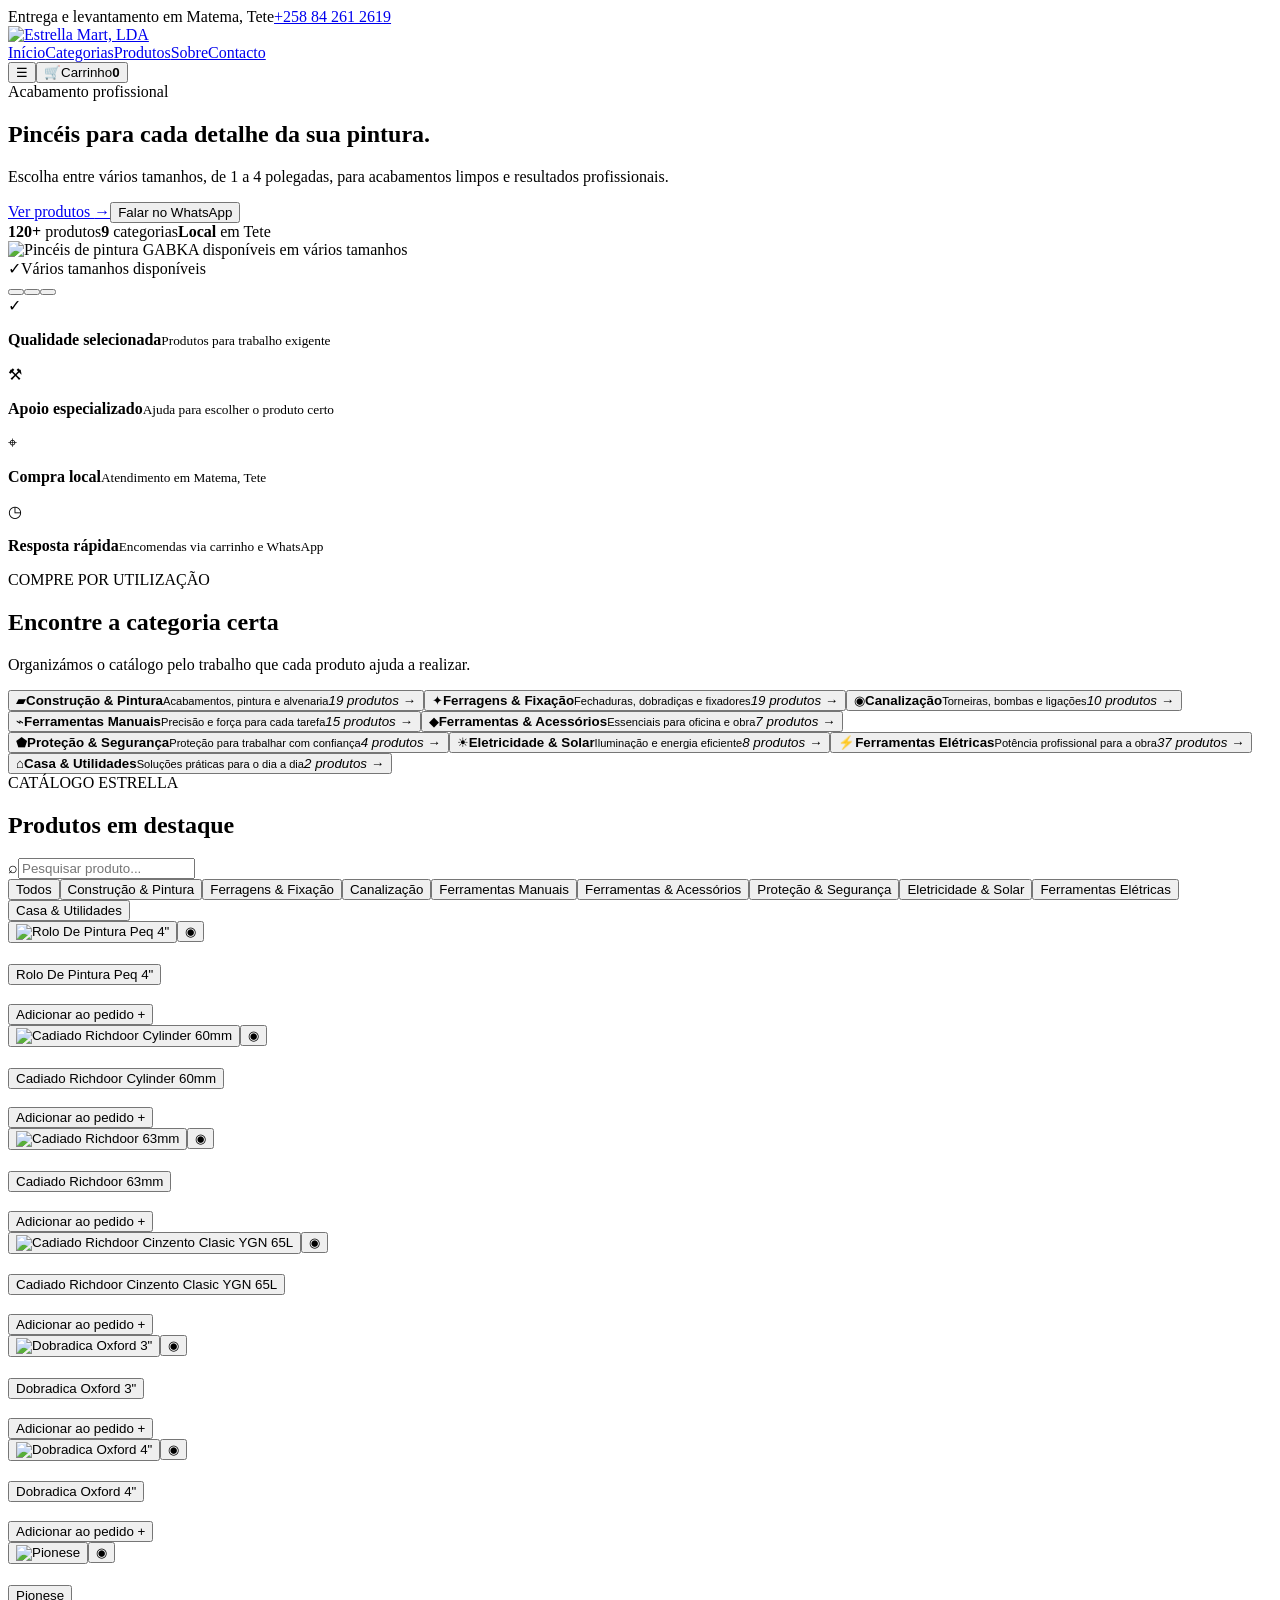
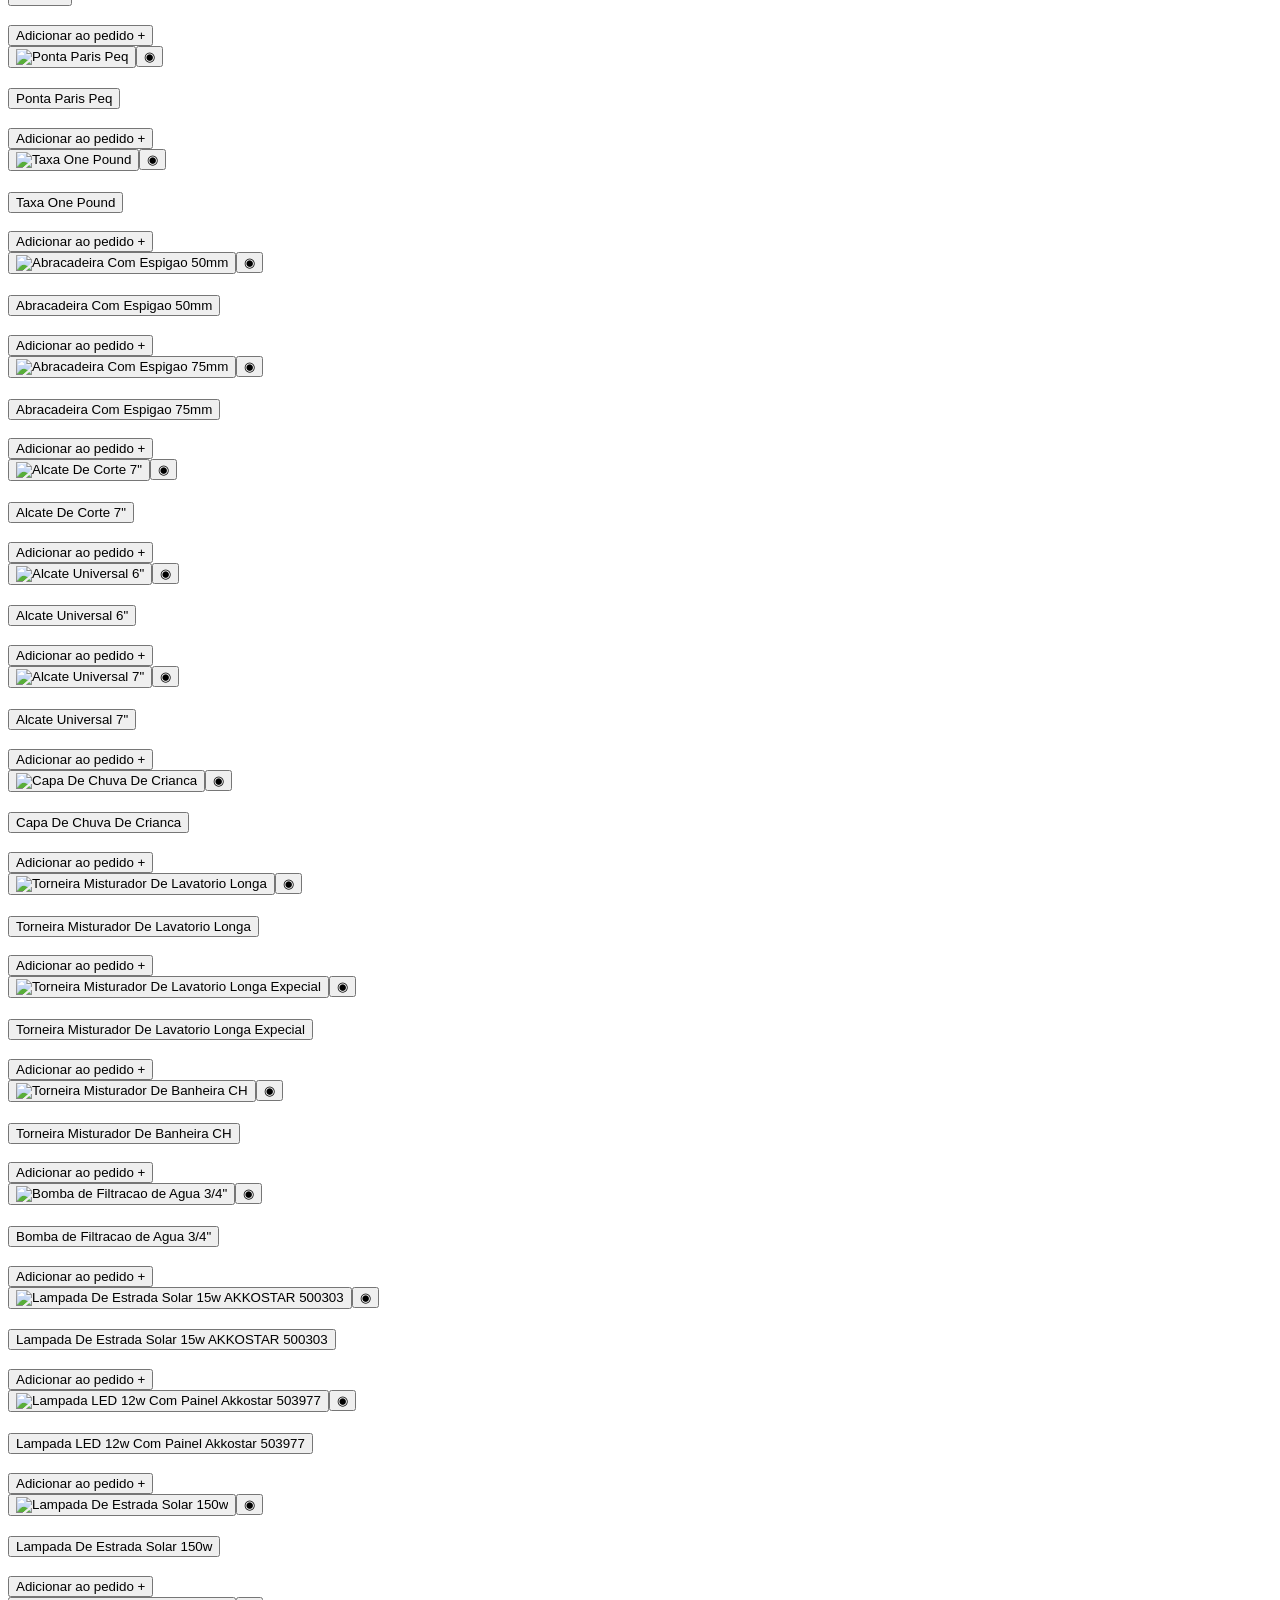
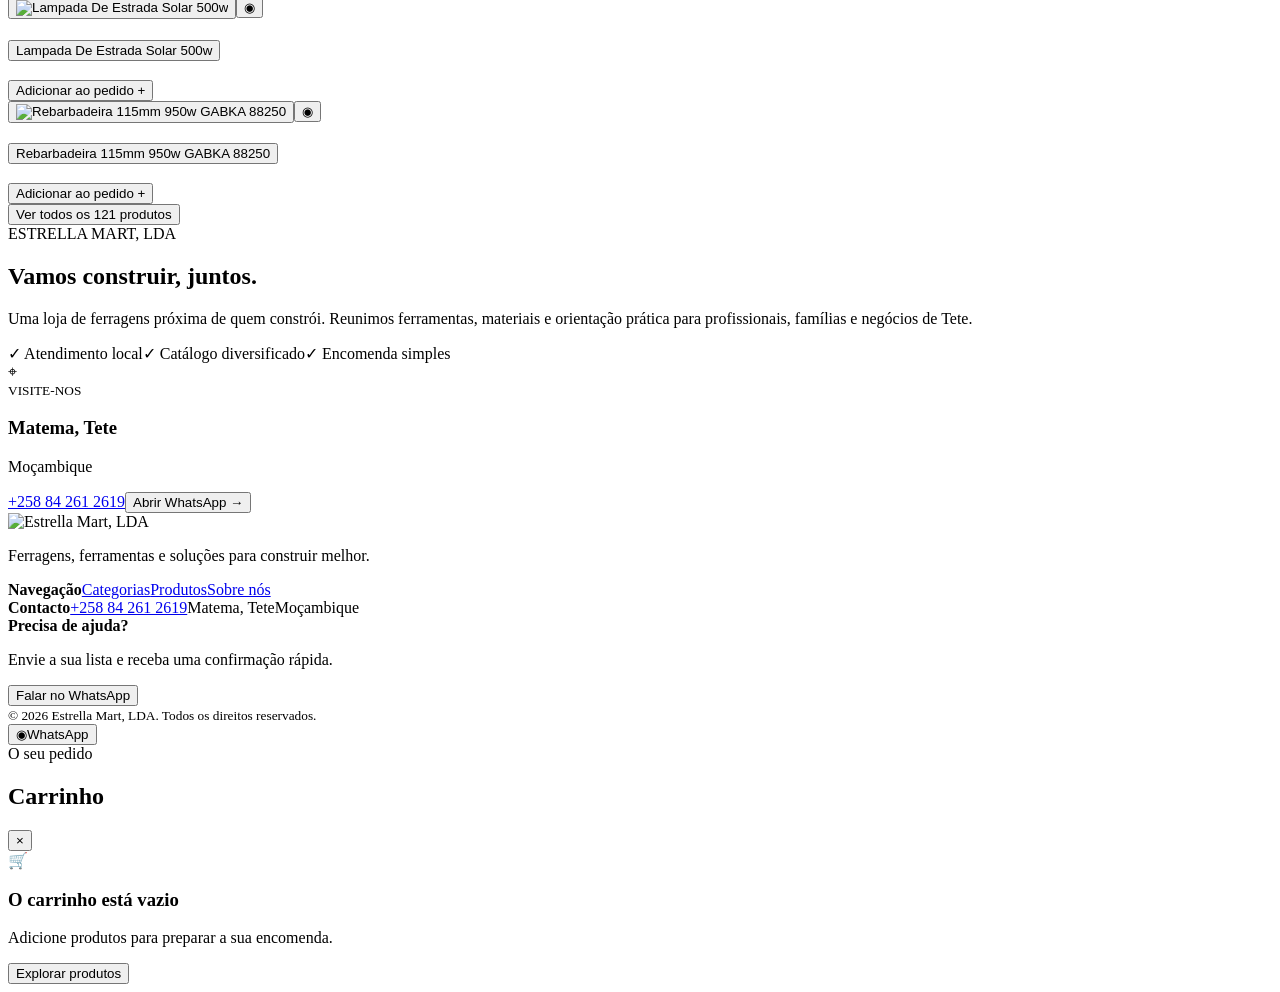
==== commit 5281e2e5: "Publish refined poster slideshow" ====
--- a/index.html
+++ b/index.html
@@ -1 +1 @@
-<!DOCTYPE html><html lang="pt"><head><meta charSet="utf-8"/><meta name="viewport" content="width=device-width, initial-scale=1"/><link rel="preload" as="image" href="/estrella-mart-tete/logo.png"/><link rel="preload" as="image" href="/estrella-mart-tete/products/image48.png"/><link rel="stylesheet" href="/estrella-mart-tete/_next/static/chunks/03vkabv-.2oai.css" data-precedence="next"/><link rel="preload" as="script" fetchPriority="low" href="/estrella-mart-tete/_next/static/chunks/0-t57aycj0uqz.js"/><script src="/estrella-mart-tete/_next/static/chunks/0u8kvi7ha-a16.js" async=""></script><script src="/estrella-mart-tete/_next/static/chunks/10mplx1qo1yfm.js" async=""></script><script src="/estrella-mart-tete/_next/static/chunks/turbopack-168e6n4qwxvjg.js" async=""></script><script src="/estrella-mart-tete/_next/static/chunks/0os4r2b_q-rny.js" async=""></script><script src="/estrella-mart-tete/_next/static/chunks/0.y56-q74-tiv.js" async=""></script><title>Estrella Mart, LDA | Ferragens e Ferramentas em Tete</title><meta name="description" content="Ferragens, ferramentas, canalização, pintura, energia solar e muito mais em Matema, Tete. Encomende online ou pelo WhatsApp."/><meta property="og:title" content="Estrella Mart, LDA | Ferragens e Ferramentas em Tete"/><meta property="og:description" content="Ferragens, ferramentas, canalização, pintura, energia solar e muito mais em Matema, Tete. Encomende online ou pelo WhatsApp."/><meta property="og:url" content="https://26priyaslalani9d-lgtm.github.io/estrella-mart-tete/"/><meta property="og:locale" content="pt_MZ"/><meta property="og:image" content="https://26priyaslalani9d-lgtm.github.io/estrella-mart-tete/og.png"/><meta property="og:image:width" content="1536"/><meta property="og:image:height" content="1024"/><meta property="og:image:alt" content="Estrella Mart, LDA — tudo para a sua obra"/><meta property="og:type" content="website"/><meta name="twitter:card" content="summary_large_image"/><meta name="twitter:title" content="Estrella Mart, LDA | Ferragens e Ferramentas em Tete"/><meta name="twitter:description" content="Ferragens, ferramentas, canalização, pintura, energia solar e muito mais em Matema, Tete. Encomende online ou pelo WhatsApp."/><meta name="twitter:image" content="https://26priyaslalani9d-lgtm.github.io/estrella-mart-tete/og.png"/><link rel="shortcut icon" href="/estrella-mart-tete/logo.png"/><link rel="icon" href="/estrella-mart-tete/logo.png"/><script src="/estrella-mart-tete/_next/static/chunks/03~yq9q893hmn.js" noModule=""></script></head><body><div hidden=""><!--$--><!--/$--></div><main><div class="topbar"><span>Entrega e levantamento em Matema, Tete</span><a href="tel:+258842612619">+258 84 261 2619</a></div><header class="header"><a class="brand" href="#inicio" aria-label="Estrella Mart, início"><img src="/estrella-mart-tete/logo.png" alt="Estrella Mart, LDA"/></a><nav class="nav" aria-label="Navegação principal"><a href="#inicio">Início</a><a href="#categorias">Categorias</a><a href="#produtos">Produtos</a><a href="#sobre">Sobre</a><a href="#contacto">Contacto</a></nav><div class="header-actions"><button class="icon-button menu-button" aria-label="Abrir menu">☰</button><button class="cart-button" aria-label="Carrinho com 0 itens"><span>🛒</span><span class="cart-label">Carrinho</span><b>0</b></button></div></header><section class="hero" id="inicio"><div class="hero-grid"><div class="hero-copy"><div class="eyebrow"><span></span>Ferragens para construir melhor</div><h1>Tudo para a sua obra, num só lugar.</h1><p>Ferramentas, canalização, ferragens e energia solar com atendimento local em Matema, Tete.</p><div class="hero-actions"><a class="button primary" href="#produtos">Ver produtos <span>→</span></a><button class="button secondary">Falar no WhatsApp</button></div><div class="trust-row"><span><b>120+</b> produtos</span><span><b>9</b> categorias</span><span><b>Local</b> em Tete</span></div></div><div class="hero-visual"><div class="yellow-orbit"></div><div class="hero-image-card"><img src="/estrella-mart-tete/products/image48.png" alt="Produto de ferragem Estrella Mart"/></div><div class="hero-tag"><span>✓</span>Catálogo com 120+ referências</div></div></div><div class="slide-controls" aria-label="Controlos do slideshow"><button class="active" aria-label="Mostrar slide 1"></button><button class="" aria-label="Mostrar slide 2"></button><button class="" aria-label="Mostrar slide 3"></button></div></section><section class="promise-strip" aria-label="Vantagens Estrella Mart"><div><span>✓</span><p><b>Qualidade selecionada</b><small>Produtos para trabalho exigente</small></p></div><div><span>⚒</span><p><b>Apoio especializado</b><small>Ajuda para escolher o produto certo</small></p></div><div><span>⌖</span><p><b>Compra local</b><small>Atendimento em Matema, Tete</small></p></div><div><span>◷</span><p><b>Resposta rápida</b><small>Encomendas via carrinho e WhatsApp</small></p></div></section><section class="section categories-section" id="categorias"><div class="section-heading"><div><span class="kicker">COMPRE POR UTILIZAÇÃO</span><h2>Encontre a categoria certa</h2></div><p>Organizámos o catálogo pelo trabalho que cada produto ajuda a realizar.</p></div><div class="category-grid"><button class="category-card"><span class="category-icon">▰</span><span><b>Construção &amp; Pintura</b><small>Acabamentos, pintura e alvenaria</small></span><em>19<!-- --> produtos →</em></button><button class="category-card"><span class="category-icon">✦</span><span><b>Ferragens &amp; Fixação</b><small>Fechaduras, dobradiças e fixadores</small></span><em>19<!-- --> produtos →</em></button><button class="category-card"><span class="category-icon">◉</span><span><b>Canalização</b><small>Torneiras, bombas e ligações</small></span><em>10<!-- --> produtos →</em></button><button class="category-card"><span class="category-icon">⌁</span><span><b>Ferramentas Manuais</b><small>Precisão e força para cada tarefa</small></span><em>15<!-- --> produtos →</em></button><button class="category-card"><span class="category-icon">◆</span><span><b>Ferramentas &amp; Acessórios</b><small>Essenciais para oficina e obra</small></span><em>7<!-- --> produtos →</em></button><button class="category-card"><span class="category-icon">⬟</span><span><b>Proteção &amp; Segurança</b><small>Proteção para trabalhar com confiança</small></span><em>4<!-- --> produtos →</em></button><button class="category-card"><span class="category-icon">☀</span><span><b>Eletricidade &amp; Solar</b><small>Iluminação e energia eficiente</small></span><em>8<!-- --> produtos →</em></button><button class="category-card"><span class="category-icon">⚡</span><span><b>Ferramentas Elétricas</b><small>Potência profissional para a obra</small></span><em>37<!-- --> produtos →</em></button><button class="category-card"><span class="category-icon">⌂</span><span><b>Casa &amp; Utilidades</b><small>Soluções práticas para o dia a dia</small></span><em>2<!-- --> produtos →</em></button></div></section><section class="section products-section" id="produtos"><div class="section-heading products-heading"><div><span class="kicker">CATÁLOGO ESTRELLA</span><h2>Produtos em destaque</h2></div><div class="search-wrap"><span>⌕</span><input placeholder="Pesquisar produto..." aria-label="Pesquisar produtos" value=""/></div></div><div class="filter-row" role="group" aria-label="Filtrar por categoria"><button class="active">Todos</button><button class="">Construção &amp; Pintura</button><button class="">Ferragens &amp; Fixação</button><button class="">Canalização</button><button class="">Ferramentas Manuais</button><button class="">Ferramentas &amp; Acessórios</button><button class="">Proteção &amp; Segurança</button><button class="">Eletricidade &amp; Solar</button><button class="">Ferramentas Elétricas</button><button class="">Casa &amp; Utilidades</button></div><div class="product-grid"><article class="product-card"><div class="product-image"><button class="product-view" aria-label="Ver detalhes de Rolo De Pintura Peq 4&quot;"><img src="/estrella-mart-tete/products/image134.png" alt="Rolo De Pintura Peq 4&quot;" loading="lazy"/></button><button class="quick-chat" aria-label="Consultar Rolo De Pintura Peq 4&quot; no WhatsApp">◉</button></div><div class="product-body"><h3><button class="product-title-button">Rolo De Pintura Peq 4&quot;</button></h3><div class="product-bottom"><button aria-label="Adicionar Rolo De Pintura Peq 4&quot; ao carrinho">Adicionar ao pedido <span>+</span></button></div></div></article><article class="product-card"><div class="product-image"><button class="product-view" aria-label="Ver detalhes de Cadiado Richdoor Cylinder 60mm"><img src="/estrella-mart-tete/products/image6.png" alt="Cadiado Richdoor Cylinder 60mm" loading="lazy"/></button><button class="quick-chat" aria-label="Consultar Cadiado Richdoor Cylinder 60mm no WhatsApp">◉</button></div><div class="product-body"><h3><button class="product-title-button">Cadiado Richdoor Cylinder 60mm</button></h3><div class="product-bottom"><button aria-label="Adicionar Cadiado Richdoor Cylinder 60mm ao carrinho">Adicionar ao pedido <span>+</span></button></div></div></article><article class="product-card"><div class="product-image"><button class="product-view" aria-label="Ver detalhes de Cadiado Richdoor 63mm"><img src="/estrella-mart-tete/products/image7.png" alt="Cadiado Richdoor 63mm" loading="lazy"/></button><button class="quick-chat" aria-label="Consultar Cadiado Richdoor 63mm no WhatsApp">◉</button></div><div class="product-body"><h3><button class="product-title-button">Cadiado Richdoor 63mm</button></h3><div class="product-bottom"><button aria-label="Adicionar Cadiado Richdoor 63mm ao carrinho">Adicionar ao pedido <span>+</span></button></div></div></article><article class="product-card"><div class="product-image"><button class="product-view" aria-label="Ver detalhes de Cadiado Richdoor Cinzento Clasic YGN 65L"><img src="/estrella-mart-tete/products/image2.png" alt="Cadiado Richdoor Cinzento Clasic YGN 65L" loading="lazy"/></button><button class="quick-chat" aria-label="Consultar Cadiado Richdoor Cinzento Clasic YGN 65L no WhatsApp">◉</button></div><div class="product-body"><h3><button class="product-title-button">Cadiado Richdoor Cinzento Clasic YGN 65L</button></h3><div class="product-bottom"><button aria-label="Adicionar Cadiado Richdoor Cinzento Clasic YGN 65L ao carrinho">Adicionar ao pedido <span>+</span></button></div></div></article><article class="product-card"><div class="product-image"><button class="product-view" aria-label="Ver detalhes de Dobradica Oxford 3&quot;"><img src="/estrella-mart-tete/products/image11.png" alt="Dobradica Oxford 3&quot;" loading="lazy"/></button><button class="quick-chat" aria-label="Consultar Dobradica Oxford 3&quot; no WhatsApp">◉</button></div><div class="product-body"><h3><button class="product-title-button">Dobradica Oxford 3&quot;</button></h3><div class="product-bottom"><button aria-label="Adicionar Dobradica Oxford 3&quot; ao carrinho">Adicionar ao pedido <span>+</span></button></div></div></article><article class="product-card"><div class="product-image"><button class="product-view" aria-label="Ver detalhes de Dobradica Oxford 4&quot;"><img src="/estrella-mart-tete/products/image14.png" alt="Dobradica Oxford 4&quot;" loading="lazy"/></button><button class="quick-chat" aria-label="Consultar Dobradica Oxford 4&quot; no WhatsApp">◉</button></div><div class="product-body"><h3><button class="product-title-button">Dobradica Oxford 4&quot;</button></h3><div class="product-bottom"><button aria-label="Adicionar Dobradica Oxford 4&quot; ao carrinho">Adicionar ao pedido <span>+</span></button></div></div></article><article class="product-card"><div class="product-image"><button class="product-view" aria-label="Ver detalhes de Pionese"><img src="/estrella-mart-tete/products/image5.png" alt="Pionese" loading="lazy"/></button><button class="quick-chat" aria-label="Consultar Pionese no WhatsApp">◉</button></div><div class="product-body"><h3><button class="product-title-button">Pionese</button></h3><div class="product-bottom"><button aria-label="Adicionar Pionese ao carrinho">Adicionar ao pedido <span>+</span></button></div></div></article><article class="product-card"><div class="product-image"><button class="product-view" aria-label="Ver detalhes de Ponta Paris Peq"><img src="/estrella-mart-tete/products/image38.png" alt="Ponta Paris Peq" loading="lazy"/></button><button class="quick-chat" aria-label="Consultar Ponta Paris Peq no WhatsApp">◉</button></div><div class="product-body"><h3><button class="product-title-button">Ponta Paris Peq</button></h3><div class="product-bottom"><button aria-label="Adicionar Ponta Paris Peq ao carrinho">Adicionar ao pedido <span>+</span></button></div></div></article><article class="product-card"><div class="product-image"><button class="product-view" aria-label="Ver detalhes de Taxa One Pound"><img src="/estrella-mart-tete/products/image39.png" alt="Taxa One Pound" loading="lazy"/></button><button class="quick-chat" aria-label="Consultar Taxa One Pound no WhatsApp">◉</button></div><div class="product-body"><h3><button class="product-title-button">Taxa One Pound</button></h3><div class="product-bottom"><button aria-label="Adicionar Taxa One Pound ao carrinho">Adicionar ao pedido <span>+</span></button></div></div></article><article class="product-card"><div class="product-image"><button class="product-view" aria-label="Ver detalhes de Abracadeira Com Espigao 50mm"><img src="/estrella-mart-tete/products/image40.png" alt="Abracadeira Com Espigao 50mm" loading="lazy"/></button><button class="quick-chat" aria-label="Consultar Abracadeira Com Espigao 50mm no WhatsApp">◉</button></div><div class="product-body"><h3><button class="product-title-button">Abracadeira Com Espigao 50mm</button></h3><div class="product-bottom"><button aria-label="Adicionar Abracadeira Com Espigao 50mm ao carrinho">Adicionar ao pedido <span>+</span></button></div></div></article><article class="product-card"><div class="product-image"><button class="product-view" aria-label="Ver detalhes de Abracadeira Com Espigao 75mm"><img src="/estrella-mart-tete/products/image13.png" alt="Abracadeira Com Espigao 75mm" loading="lazy"/></button><button class="quick-chat" aria-label="Consultar Abracadeira Com Espigao 75mm no WhatsApp">◉</button></div><div class="product-body"><h3><button class="product-title-button">Abracadeira Com Espigao 75mm</button></h3><div class="product-bottom"><button aria-label="Adicionar Abracadeira Com Espigao 75mm ao carrinho">Adicionar ao pedido <span>+</span></button></div></div></article><article class="product-card"><div class="product-image"><button class="product-view" aria-label="Ver detalhes de Alcate De Corte 7&quot;"><img src="/estrella-mart-tete/products/image8.png" alt="Alcate De Corte 7&quot;" loading="lazy"/></button><button class="quick-chat" aria-label="Consultar Alcate De Corte 7&quot; no WhatsApp">◉</button></div><div class="product-body"><h3><button class="product-title-button">Alcate De Corte 7&quot;</button></h3><div class="product-bottom"><button aria-label="Adicionar Alcate De Corte 7&quot; ao carrinho">Adicionar ao pedido <span>+</span></button></div></div></article><article class="product-card"><div class="product-image"><button class="product-view" aria-label="Ver detalhes de Alcate Universal 6&quot;"><img src="/estrella-mart-tete/products/image9.png" alt="Alcate Universal 6&quot;" loading="lazy"/></button><button class="quick-chat" aria-label="Consultar Alcate Universal 6&quot; no WhatsApp">◉</button></div><div class="product-body"><h3><button class="product-title-button">Alcate Universal 6&quot;</button></h3><div class="product-bottom"><button aria-label="Adicionar Alcate Universal 6&quot; ao carrinho">Adicionar ao pedido <span>+</span></button></div></div></article><article class="product-card"><div class="product-image"><button class="product-view" aria-label="Ver detalhes de Alcate Universal 7&quot;"><img src="/estrella-mart-tete/products/image10.png" alt="Alcate Universal 7&quot;" loading="lazy"/></button><button class="quick-chat" aria-label="Consultar Alcate Universal 7&quot; no WhatsApp">◉</button></div><div class="product-body"><h3><button class="product-title-button">Alcate Universal 7&quot;</button></h3><div class="product-bottom"><button aria-label="Adicionar Alcate Universal 7&quot; ao carrinho">Adicionar ao pedido <span>+</span></button></div></div></article><article class="product-card"><div class="product-image"><button class="product-view" aria-label="Ver detalhes de Capa De Chuva De Crianca"><img src="/estrella-mart-tete/products/image15.png" alt="Capa De Chuva De Crianca" loading="lazy"/></button><button class="quick-chat" aria-label="Consultar Capa De Chuva De Crianca no WhatsApp">◉</button></div><div class="product-body"><h3><button class="product-title-button">Capa De Chuva De Crianca</button></h3><div class="product-bottom"><button aria-label="Adicionar Capa De Chuva De Crianca ao carrinho">Adicionar ao pedido <span>+</span></button></div></div></article><article class="product-card"><div class="product-image"><button class="product-view" aria-label="Ver detalhes de Torneira Misturador De Lavatorio Longa"><img src="/estrella-mart-tete/products/image19.png" alt="Torneira Misturador De Lavatorio Longa" loading="lazy"/></button><button class="quick-chat" aria-label="Consultar Torneira Misturador De Lavatorio Longa no WhatsApp">◉</button></div><div class="product-body"><h3><button class="product-title-button">Torneira Misturador De Lavatorio Longa</button></h3><div class="product-bottom"><button aria-label="Adicionar Torneira Misturador De Lavatorio Longa ao carrinho">Adicionar ao pedido <span>+</span></button></div></div></article><article class="product-card"><div class="product-image"><button class="product-view" aria-label="Ver detalhes de Torneira Misturador De Lavatorio Longa Expecial"><img src="/estrella-mart-tete/products/image20.png" alt="Torneira Misturador De Lavatorio Longa Expecial" loading="lazy"/></button><button class="quick-chat" aria-label="Consultar Torneira Misturador De Lavatorio Longa Expecial no WhatsApp">◉</button></div><div class="product-body"><h3><button class="product-title-button">Torneira Misturador De Lavatorio Longa Expecial</button></h3><div class="product-bottom"><button aria-label="Adicionar Torneira Misturador De Lavatorio Longa Expecial ao carrinho">Adicionar ao pedido <span>+</span></button></div></div></article><article class="product-card"><div class="product-image"><button class="product-view" aria-label="Ver detalhes de Torneira Misturador De Banheira CH"><img src="/estrella-mart-tete/products/image27.jpeg" alt="Torneira Misturador De Banheira CH" loading="lazy"/></button><button class="quick-chat" aria-label="Consultar Torneira Misturador De Banheira CH no WhatsApp">◉</button></div><div class="product-body"><h3><button class="product-title-button">Torneira Misturador De Banheira CH</button></h3><div class="product-bottom"><button aria-label="Adicionar Torneira Misturador De Banheira CH ao carrinho">Adicionar ao pedido <span>+</span></button></div></div></article><article class="product-card"><div class="product-image"><button class="product-view" aria-label="Ver detalhes de Bomba de Filtracao de Agua 3/4&quot;"><img src="/estrella-mart-tete/products/image23.jpeg" alt="Bomba de Filtracao de Agua 3/4&quot;" loading="lazy"/></button><button class="quick-chat" aria-label="Consultar Bomba de Filtracao de Agua 3/4&quot; no WhatsApp">◉</button></div><div class="product-body"><h3><button class="product-title-button">Bomba de Filtracao de Agua 3/4&quot;</button></h3><div class="product-bottom"><button aria-label="Adicionar Bomba de Filtracao de Agua 3/4&quot; ao carrinho">Adicionar ao pedido <span>+</span></button></div></div></article><article class="product-card"><div class="product-image"><button class="product-view" aria-label="Ver detalhes de Lampada De Estrada Solar 15w AKKOSTAR 500303"><img src="/estrella-mart-tete/products/image41.jpeg" alt="Lampada De Estrada Solar 15w AKKOSTAR 500303" loading="lazy"/></button><button class="quick-chat" aria-label="Consultar Lampada De Estrada Solar 15w AKKOSTAR 500303 no WhatsApp">◉</button></div><div class="product-body"><h3><button class="product-title-button">Lampada De Estrada Solar 15w AKKOSTAR 500303</button></h3><div class="product-bottom"><button aria-label="Adicionar Lampada De Estrada Solar 15w AKKOSTAR 500303 ao carrinho">Adicionar ao pedido <span>+</span></button></div></div></article><article class="product-card"><div class="product-image"><button class="product-view" aria-label="Ver detalhes de Lampada LED 12w Com Painel Akkostar 503977"><img src="/estrella-mart-tete/products/image44.jpeg" alt="Lampada LED 12w Com Painel Akkostar 503977" loading="lazy"/></button><button class="quick-chat" aria-label="Consultar Lampada LED 12w Com Painel Akkostar 503977 no WhatsApp">◉</button></div><div class="product-body"><h3><button class="product-title-button">Lampada LED 12w Com Painel Akkostar 503977</button></h3><div class="product-bottom"><button aria-label="Adicionar Lampada LED 12w Com Painel Akkostar 503977 ao carrinho">Adicionar ao pedido <span>+</span></button></div></div></article><article class="product-card"><div class="product-image"><button class="product-view" aria-label="Ver detalhes de Lampada De Estrada Solar 150w"><img src="/estrella-mart-tete/products/image45.jpeg" alt="Lampada De Estrada Solar 150w" loading="lazy"/></button><button class="quick-chat" aria-label="Consultar Lampada De Estrada Solar 150w no WhatsApp">◉</button></div><div class="product-body"><h3><button class="product-title-button">Lampada De Estrada Solar 150w</button></h3><div class="product-bottom"><button aria-label="Adicionar Lampada De Estrada Solar 150w ao carrinho">Adicionar ao pedido <span>+</span></button></div></div></article><article class="product-card"><div class="product-image"><button class="product-view" aria-label="Ver detalhes de Lampada De Estrada Solar 500w"><img src="/estrella-mart-tete/products/image46.png" alt="Lampada De Estrada Solar 500w" loading="lazy"/></button><button class="quick-chat" aria-label="Consultar Lampada De Estrada Solar 500w no WhatsApp">◉</button></div><div class="product-body"><h3><button class="product-title-button">Lampada De Estrada Solar 500w</button></h3><div class="product-bottom"><button aria-label="Adicionar Lampada De Estrada Solar 500w ao carrinho">Adicionar ao pedido <span>+</span></button></div></div></article><article class="product-card"><div class="product-image"><button class="product-view" aria-label="Ver detalhes de Rebarbadeira 115mm 950w GABKA 88250"><img src="/estrella-mart-tete/products/image50.png" alt="Rebarbadeira 115mm 950w GABKA 88250" loading="lazy"/></button><button class="quick-chat" aria-label="Consultar Rebarbadeira 115mm 950w GABKA 88250 no WhatsApp">◉</button></div><div class="product-body"><h3><button class="product-title-button">Rebarbadeira 115mm 950w GABKA 88250</button></h3><div class="product-bottom"><button aria-label="Adicionar Rebarbadeira 115mm 950w GABKA 88250 ao carrinho">Adicionar ao pedido <span>+</span></button></div></div></article></div><button class="button outline load-more">Ver todos os <!-- -->121<!-- --> produtos</button></section><section class="about-band" id="sobre"><div class="about-copy"><span class="kicker light">ESTRELLA MART, LDA</span><h2>Vamos construir, juntos.</h2><p>Uma loja de ferragens próxima de quem constrói. Reunimos ferramentas, materiais e orientação prática para profissionais, famílias e negócios de Tete.</p><div class="about-points"><span>✓ Atendimento local</span><span>✓ Catálogo diversificado</span><span>✓ Encomenda simples</span></div></div><div class="visit-card" id="contacto"><span class="visit-icon">⌖</span><div><small>VISITE-NOS</small><h3>Matema, Tete</h3><p>Moçambique</p></div><a href="tel:+258842612619">+258 84 261 2619</a><button>Abrir WhatsApp →</button></div></section><footer><div class="footer-brand"><img src="/estrella-mart-tete/logo.png" alt="Estrella Mart, LDA"/><p>Ferragens, ferramentas e soluções para construir melhor.</p></div><div><b>Navegação</b><a href="#categorias">Categorias</a><a href="#produtos">Produtos</a><a href="#sobre">Sobre nós</a></div><div><b>Contacto</b><a href="tel:+258842612619">+258 84 261 2619</a><span>Matema, Tete</span><span>Moçambique</span></div><div class="footer-cta"><b>Precisa de ajuda?</b><p>Envie a sua lista e receba uma confirmação rápida.</p><button>Falar no WhatsApp</button></div><small class="copyright">© 2026 Estrella Mart, LDA. Todos os direitos reservados.</small></footer><button class="floating-whatsapp" aria-label="Falar com Estrella Mart no WhatsApp">◉<span>WhatsApp</span></button><div class="cart-overlay"></div><aside class="cart-drawer" aria-hidden="true"><div class="cart-head"><div><span>O seu pedido</span><h2>Carrinho</h2></div><button aria-label="Fechar carrinho">×</button></div><div class="cart-items"><div class="empty-cart"><span>🛒</span><h3>O carrinho está vazio</h3><p>Adicione produtos para preparar a sua encomenda.</p><button>Explorar produtos</button></div></div></aside></main><!--$--><!--/$--><script src="/estrella-mart-tete/_next/static/chunks/0-t57aycj0uqz.js" id="_R_" async=""></script><script>(self.__next_f=self.__next_f||[]).push([0])</script><script>self.__next_f.push([1,"1:\"$Sreact.fragment\"\n2:I[28270,[\"/estrella-mart-tete/_next/static/chunks/0os4r2b_q-rny.js\"],\"default\"]\n3:I[7640,[\"/estrella-mart-tete/_next/static/chunks/0os4r2b_q-rny.js\"],\"default\"]\n4:I[22789,[\"/estrella-mart-tete/_next/static/chunks/0os4r2b_q-rny.js\"],\"ClientPageRoot\"]\n5:I[31713,[\"/estrella-mart-tete/_next/static/chunks/0os4r2b_q-rny.js\",\"/estrella-mart-tete/_next/static/chunks/0.y56-q74-tiv.js\"],\"default\"]\n8:I[84080,[\"/estrella-mart-tete/_next/static/chunks/0os4r2b_q-rny.js\"],\"OutletBoundary\"]\n9:\"$Sreact.suspense\"\nb:I[84080,[\"/estrella-mart-tete/_next/static/chunks/0os4r2b_q-rny.js\"],\"ViewportBoundary\"]\nd:I[84080,[\"/estrella-mart-tete/_next/static/chunks/0os4r2b_q-rny.js\"],\"MetadataBoundary\"]\nf:I[48574,[\"/estrella-mart-tete/_next/static/chunks/0os4r2b_q-rny.js\"],\"default\",1]\n:HL[\"/estrella-mart-tete/_next/static/chunks/03vkabv-.2oai.css\",\"style\"]\n"])</script><script>self.__next_f.push([1,"0:{\"P\":null,\"c\":[\"\",\"\"],\"q\":\"\",\"i\":false,\"f\":[[[\"\",{\"children\":[\"__PAGE__\",{}]},\"$undefined\",\"$undefined\",16],[[\"$\",\"$1\",\"c\",{\"children\":[[[\"$\",\"link\",\"0\",{\"rel\":\"stylesheet\",\"href\":\"/estrella-mart-tete/_next/static/chunks/03vkabv-.2oai.css\",\"precedence\":\"next\",\"crossOrigin\":\"$undefined\",\"nonce\":\"$undefined\"}],[\"$\",\"script\",\"script-0\",{\"src\":\"/estrella-mart-tete/_next/static/chunks/0os4r2b_q-rny.js\",\"async\":true,\"nonce\":\"$undefined\"}]],[\"$\",\"html\",null,{\"lang\":\"pt\",\"children\":[\"$\",\"body\",null,{\"children\":[\"$\",\"$L2\",null,{\"parallelRouterKey\":\"children\",\"error\":\"$undefined\",\"errorStyles\":\"$undefined\",\"errorScripts\":\"$undefined\",\"template\":[\"$\",\"$L3\",null,{}],\"templateStyles\":\"$undefined\",\"templateScripts\":\"$undefined\",\"notFound\":[[[\"$\",\"title\",null,{\"children\":\"404: This page could not be found.\"}],[\"$\",\"div\",null,{\"style\":{\"fontFamily\":\"system-ui,\\\"Segoe UI\\\",Roboto,Helvetica,Arial,sans-serif,\\\"Apple Color Emoji\\\",\\\"Segoe UI Emoji\\\"\",\"height\":\"100vh\",\"textAlign\":\"center\",\"display\":\"flex\",\"flexDirection\":\"column\",\"alignItems\":\"center\",\"justifyContent\":\"center\"},\"children\":[\"$\",\"div\",null,{\"children\":[[\"$\",\"style\",null,{\"dangerouslySetInnerHTML\":{\"__html\":\"body{color:#000;background:#fff;margin:0}.next-error-h1{border-right:1px solid rgba(0,0,0,.3)}@media (prefers-color-scheme:dark){body{color:#fff;background:#000}.next-error-h1{border-right:1px solid rgba(255,255,255,.3)}}\"}}],[\"$\",\"h1\",null,{\"className\":\"next-error-h1\",\"style\":{\"display\":\"inline-block\",\"margin\":\"0 20px 0 0\",\"padding\":\"0 23px 0 0\",\"fontSize\":24,\"fontWeight\":500,\"verticalAlign\":\"top\",\"lineHeight\":\"49px\"},\"children\":404}],[\"$\",\"div\",null,{\"style\":{\"display\":\"inline-block\"},\"children\":[\"$\",\"h2\",null,{\"style\":{\"fontSize\":14,\"fontWeight\":400,\"lineHeight\":\"49px\",\"margin\":0},\"children\":\"This page could not be found.\"}]}]]}]}]],[]],\"forbidden\":\"$undefined\",\"unauthorized\":\"$undefined\"}]}]}]]}],{\"children\":[[\"$\",\"$1\",\"c\",{\"children\":[[\"$\",\"$L4\",null,{\"Component\":\"$5\",\"serverProvidedParams\":{\"searchParams\":{},\"params\":{},\"promises\":[\"$@6\",\"$@7\"]}}],[[\"$\",\"script\",\"script-0\",{\"src\":\"/estrella-mart-tete/_next/static/chunks/0.y56-q74-tiv.js\",\"async\":true,\"nonce\":\"$undefined\"}]],[\"$\",\"$L8\",null,{\"children\":[\"$\",\"$9\",null,{\"name\":\"Next.MetadataOutlet\",\"children\":\"$@a\"}]}]]}],{},null,false,null]},null,false,null],[\"$\",\"$1\",\"h\",{\"children\":[null,[\"$\",\"$Lb\",null,{\"children\":\"$Lc\"}],[\"$\",\"div\",null,{\"hidden\":true,\"children\":[\"$\",\"$Ld\",null,{\"children\":[\"$\",\"$9\",null,{\"name\":\"Next.Metadata\",\"children\":\"$Le\"}]}]}],null]}],false]],\"m\":\"$undefined\",\"G\":[\"$f\",[[\"$\",\"link\",\"0\",{\"rel\":\"stylesheet\",\"href\":\"/estrella-mart-tete/_next/static/chunks/03vkabv-.2oai.css\",\"precedence\":\"next\",\"crossOrigin\":\"$undefined\",\"nonce\":\"$undefined\"}]]],\"S\":true,\"h\":null,\"s\":\"$undefined\",\"l\":\"$undefined\",\"p\":\"$undefined\",\"d\":\"$undefined\",\"b\":\"7CrcrOw6y3Vk29wQcfcCq\"}\n"])</script><script>self.__next_f.push([1,"6:{}\n7:\"$0:f:0:1:1:children:0:props:children:0:props:serverProvidedParams:params\"\n"])</script><script>self.__next_f.push([1,"c:[[\"$\",\"meta\",\"0\",{\"charSet\":\"utf-8\"}],[\"$\",\"meta\",\"1\",{\"name\":\"viewport\",\"content\":\"width=device-width, initial-scale=1\"}]]\n"])</script><script>self.__next_f.push([1,"10:I[77576,[\"/estrella-mart-tete/_next/static/chunks/0os4r2b_q-rny.js\"],\"IconMark\"]\na:null\n"])</script><script>self.__next_f.push([1,"e:[[\"$\",\"title\",\"0\",{\"children\":\"Estrella Mart, LDA | Ferragens e Ferramentas em Tete\"}],[\"$\",\"meta\",\"1\",{\"name\":\"description\",\"content\":\"Ferragens, ferramentas, canalização, pintura, energia solar e muito mais em Matema, Tete. Encomende online ou pelo WhatsApp.\"}],[\"$\",\"meta\",\"2\",{\"property\":\"og:title\",\"content\":\"Estrella Mart, LDA | Ferragens e Ferramentas em Tete\"}],[\"$\",\"meta\",\"3\",{\"property\":\"og:description\",\"content\":\"Ferragens, ferramentas, canalização, pintura, energia solar e muito mais em Matema, Tete. Encomende online ou pelo WhatsApp.\"}],[\"$\",\"meta\",\"4\",{\"property\":\"og:url\",\"content\":\"https://26priyaslalani9d-lgtm.github.io/estrella-mart-tete/\"}],[\"$\",\"meta\",\"5\",{\"property\":\"og:locale\",\"content\":\"pt_MZ\"}],[\"$\",\"meta\",\"6\",{\"property\":\"og:image\",\"content\":\"https://26priyaslalani9d-lgtm.github.io/estrella-mart-tete/og.png\"}],[\"$\",\"meta\",\"7\",{\"property\":\"og:image:width\",\"content\":\"1536\"}],[\"$\",\"meta\",\"8\",{\"property\":\"og:image:height\",\"content\":\"1024\"}],[\"$\",\"meta\",\"9\",{\"property\":\"og:image:alt\",\"content\":\"Estrella Mart, LDA — tudo para a sua obra\"}],[\"$\",\"meta\",\"10\",{\"property\":\"og:type\",\"content\":\"website\"}],[\"$\",\"meta\",\"11\",{\"name\":\"twitter:card\",\"content\":\"summary_large_image\"}],[\"$\",\"meta\",\"12\",{\"name\":\"twitter:title\",\"content\":\"Estrella Mart, LDA | Ferragens e Ferramentas em Tete\"}],[\"$\",\"meta\",\"13\",{\"name\":\"twitter:description\",\"content\":\"Ferragens, ferramentas, canalização, pintura, energia solar e muito mais em Matema, Tete. Encomende online ou pelo WhatsApp.\"}],[\"$\",\"meta\",\"14\",{\"name\":\"twitter:image\",\"content\":\"https://26priyaslalani9d-lgtm.github.io/estrella-mart-tete/og.png\"}],[\"$\",\"link\",\"15\",{\"rel\":\"shortcut icon\",\"href\":\"/estrella-mart-tete/logo.png\"}],[\"$\",\"link\",\"16\",{\"rel\":\"icon\",\"href\":\"/estrella-mart-tete/logo.png\"}],[\"$\",\"$L10\",\"17\",{}]]\n"])</script></body></html>+<!DOCTYPE html><html lang="pt"><head><meta charSet="utf-8"/><meta name="viewport" content="width=device-width, initial-scale=1"/><link rel="preload" as="image" href="/estrella-mart-tete/logo.png"/><link rel="preload" as="image" href="/estrella-mart-tete/slides/pincel-de-pintura.webp"/><link rel="stylesheet" href="/estrella-mart-tete/_next/static/chunks/0qlskgfp6ab-3.css" data-precedence="next"/><link rel="preload" as="script" fetchPriority="low" href="/estrella-mart-tete/_next/static/chunks/0-t57aycj0uqz.js"/><script src="/estrella-mart-tete/_next/static/chunks/0u8kvi7ha-a16.js" async=""></script><script src="/estrella-mart-tete/_next/static/chunks/10mplx1qo1yfm.js" async=""></script><script src="/estrella-mart-tete/_next/static/chunks/turbopack-168e6n4qwxvjg.js" async=""></script><script src="/estrella-mart-tete/_next/static/chunks/0os4r2b_q-rny.js" async=""></script><script src="/estrella-mart-tete/_next/static/chunks/171t25faq0m6o.js" async=""></script><title>Estrella Mart, LDA | Ferragens e Ferramentas em Tete</title><meta name="description" content="Ferragens, ferramentas, canalização, pintura, energia solar e muito mais em Matema, Tete. Encomende online ou pelo WhatsApp."/><meta property="og:title" content="Estrella Mart, LDA | Ferragens e Ferramentas em Tete"/><meta property="og:description" content="Ferragens, ferramentas, canalização, pintura, energia solar e muito mais em Matema, Tete. Encomende online ou pelo WhatsApp."/><meta property="og:url" content="https://26priyaslalani9d-lgtm.github.io/estrella-mart-tete/"/><meta property="og:locale" content="pt_MZ"/><meta property="og:image" content="https://26priyaslalani9d-lgtm.github.io/estrella-mart-tete/og.png"/><meta property="og:image:width" content="1536"/><meta property="og:image:height" content="1024"/><meta property="og:image:alt" content="Estrella Mart, LDA — tudo para a sua obra"/><meta property="og:type" content="website"/><meta name="twitter:card" content="summary_large_image"/><meta name="twitter:title" content="Estrella Mart, LDA | Ferragens e Ferramentas em Tete"/><meta name="twitter:description" content="Ferragens, ferramentas, canalização, pintura, energia solar e muito mais em Matema, Tete. Encomende online ou pelo WhatsApp."/><meta name="twitter:image" content="https://26priyaslalani9d-lgtm.github.io/estrella-mart-tete/og.png"/><link rel="shortcut icon" href="/estrella-mart-tete/logo.png"/><link rel="icon" href="/estrella-mart-tete/logo.png"/><script src="/estrella-mart-tete/_next/static/chunks/03~yq9q893hmn.js" noModule=""></script></head><body><div hidden=""><!--$--><!--/$--></div><main><div class="topbar"><span>Entrega e levantamento em Matema, Tete</span><a href="tel:+258842612619">+258 84 261 2619</a></div><header class="header"><a class="brand" href="#inicio" aria-label="Estrella Mart, início"><img src="/estrella-mart-tete/logo.png" alt="Estrella Mart, LDA"/></a><nav class="nav" aria-label="Navegação principal"><a href="#inicio">Início</a><a href="#categorias">Categorias</a><a href="#produtos">Produtos</a><a href="#sobre">Sobre</a><a href="#contacto">Contacto</a></nav><div class="header-actions"><button class="icon-button menu-button" aria-label="Abrir menu">☰</button><button class="cart-button" aria-label="Carrinho com 0 itens"><span>🛒</span><span class="cart-label">Carrinho</span><b>0</b></button></div></header><section class="hero" id="inicio"><div class="hero-grid"><div class="hero-copy"><div class="eyebrow"><span></span>Acabamento profissional</div><h1>Pincéis para cada detalhe da sua pintura.</h1><p>Escolha entre vários tamanhos, de 1 a 4 polegadas, para acabamentos limpos e resultados profissionais.</p><div class="hero-actions"><a class="button primary" href="#produtos">Ver produtos <span>→</span></a><button class="button secondary">Falar no WhatsApp</button></div><div class="trust-row"><span><b>120+</b> produtos</span><span><b>9</b> categorias</span><span><b>Local</b> em Tete</span></div></div><div class="hero-visual"><div class="yellow-orbit"></div><div class="hero-image-card"><img src="/estrella-mart-tete/slides/pincel-de-pintura.webp" alt="Pincéis de pintura GABKA disponíveis em vários tamanhos"/></div><div class="hero-tag"><span>✓</span>Vários tamanhos disponíveis</div></div></div><div class="slide-controls" aria-label="Controlos do slideshow"><button class="active" aria-label="Mostrar slide 1"></button><button class="" aria-label="Mostrar slide 2"></button><button class="" aria-label="Mostrar slide 3"></button></div></section><section class="promise-strip" aria-label="Vantagens Estrella Mart"><div><span>✓</span><p><b>Qualidade selecionada</b><small>Produtos para trabalho exigente</small></p></div><div><span>⚒</span><p><b>Apoio especializado</b><small>Ajuda para escolher o produto certo</small></p></div><div><span>⌖</span><p><b>Compra local</b><small>Atendimento em Matema, Tete</small></p></div><div><span>◷</span><p><b>Resposta rápida</b><small>Encomendas via carrinho e WhatsApp</small></p></div></section><section class="section categories-section" id="categorias"><div class="section-heading"><div><span class="kicker">COMPRE POR UTILIZAÇÃO</span><h2>Encontre a categoria certa</h2></div><p>Organizámos o catálogo pelo trabalho que cada produto ajuda a realizar.</p></div><div class="category-grid"><button class="category-card"><span class="category-icon">▰</span><span><b>Construção &amp; Pintura</b><small>Acabamentos, pintura e alvenaria</small></span><em>19<!-- --> produtos →</em></button><button class="category-card"><span class="category-icon">✦</span><span><b>Ferragens &amp; Fixação</b><small>Fechaduras, dobradiças e fixadores</small></span><em>19<!-- --> produtos →</em></button><button class="category-card"><span class="category-icon">◉</span><span><b>Canalização</b><small>Torneiras, bombas e ligações</small></span><em>10<!-- --> produtos →</em></button><button class="category-card"><span class="category-icon">⌁</span><span><b>Ferramentas Manuais</b><small>Precisão e força para cada tarefa</small></span><em>15<!-- --> produtos →</em></button><button class="category-card"><span class="category-icon">◆</span><span><b>Ferramentas &amp; Acessórios</b><small>Essenciais para oficina e obra</small></span><em>7<!-- --> produtos →</em></button><button class="category-card"><span class="category-icon">⬟</span><span><b>Proteção &amp; Segurança</b><small>Proteção para trabalhar com confiança</small></span><em>4<!-- --> produtos →</em></button><button class="category-card"><span class="category-icon">☀</span><span><b>Eletricidade &amp; Solar</b><small>Iluminação e energia eficiente</small></span><em>8<!-- --> produtos →</em></button><button class="category-card"><span class="category-icon">⚡</span><span><b>Ferramentas Elétricas</b><small>Potência profissional para a obra</small></span><em>37<!-- --> produtos →</em></button><button class="category-card"><span class="category-icon">⌂</span><span><b>Casa &amp; Utilidades</b><small>Soluções práticas para o dia a dia</small></span><em>2<!-- --> produtos →</em></button></div></section><section class="section products-section" id="produtos"><div class="section-heading products-heading"><div><span class="kicker">CATÁLOGO ESTRELLA</span><h2>Produtos em destaque</h2></div><div class="search-wrap"><span>⌕</span><input placeholder="Pesquisar produto..." aria-label="Pesquisar produtos" value=""/></div></div><div class="filter-row" role="group" aria-label="Filtrar por categoria"><button class="active">Todos</button><button class="">Construção &amp; Pintura</button><button class="">Ferragens &amp; Fixação</button><button class="">Canalização</button><button class="">Ferramentas Manuais</button><button class="">Ferramentas &amp; Acessórios</button><button class="">Proteção &amp; Segurança</button><button class="">Eletricidade &amp; Solar</button><button class="">Ferramentas Elétricas</button><button class="">Casa &amp; Utilidades</button></div><div class="product-grid"><article class="product-card"><div class="product-image"><button class="product-view" aria-label="Ver detalhes de Rolo De Pintura Peq 4&quot;"><img src="/estrella-mart-tete/products/image134.png" alt="Rolo De Pintura Peq 4&quot;" loading="lazy"/></button><button class="quick-chat" aria-label="Consultar Rolo De Pintura Peq 4&quot; no WhatsApp">◉</button></div><div class="product-body"><h3><button class="product-title-button">Rolo De Pintura Peq 4&quot;</button></h3><div class="product-bottom"><button aria-label="Adicionar Rolo De Pintura Peq 4&quot; ao carrinho">Adicionar ao pedido <span>+</span></button></div></div></article><article class="product-card"><div class="product-image"><button class="product-view" aria-label="Ver detalhes de Cadiado Richdoor Cylinder 60mm"><img src="/estrella-mart-tete/products/image6.png" alt="Cadiado Richdoor Cylinder 60mm" loading="lazy"/></button><button class="quick-chat" aria-label="Consultar Cadiado Richdoor Cylinder 60mm no WhatsApp">◉</button></div><div class="product-body"><h3><button class="product-title-button">Cadiado Richdoor Cylinder 60mm</button></h3><div class="product-bottom"><button aria-label="Adicionar Cadiado Richdoor Cylinder 60mm ao carrinho">Adicionar ao pedido <span>+</span></button></div></div></article><article class="product-card"><div class="product-image"><button class="product-view" aria-label="Ver detalhes de Cadiado Richdoor 63mm"><img src="/estrella-mart-tete/products/image7.png" alt="Cadiado Richdoor 63mm" loading="lazy"/></button><button class="quick-chat" aria-label="Consultar Cadiado Richdoor 63mm no WhatsApp">◉</button></div><div class="product-body"><h3><button class="product-title-button">Cadiado Richdoor 63mm</button></h3><div class="product-bottom"><button aria-label="Adicionar Cadiado Richdoor 63mm ao carrinho">Adicionar ao pedido <span>+</span></button></div></div></article><article class="product-card"><div class="product-image"><button class="product-view" aria-label="Ver detalhes de Cadiado Richdoor Cinzento Clasic YGN 65L"><img src="/estrella-mart-tete/products/image2.png" alt="Cadiado Richdoor Cinzento Clasic YGN 65L" loading="lazy"/></button><button class="quick-chat" aria-label="Consultar Cadiado Richdoor Cinzento Clasic YGN 65L no WhatsApp">◉</button></div><div class="product-body"><h3><button class="product-title-button">Cadiado Richdoor Cinzento Clasic YGN 65L</button></h3><div class="product-bottom"><button aria-label="Adicionar Cadiado Richdoor Cinzento Clasic YGN 65L ao carrinho">Adicionar ao pedido <span>+</span></button></div></div></article><article class="product-card"><div class="product-image"><button class="product-view" aria-label="Ver detalhes de Dobradica Oxford 3&quot;"><img src="/estrella-mart-tete/products/image11.png" alt="Dobradica Oxford 3&quot;" loading="lazy"/></button><button class="quick-chat" aria-label="Consultar Dobradica Oxford 3&quot; no WhatsApp">◉</button></div><div class="product-body"><h3><button class="product-title-button">Dobradica Oxford 3&quot;</button></h3><div class="product-bottom"><button aria-label="Adicionar Dobradica Oxford 3&quot; ao carrinho">Adicionar ao pedido <span>+</span></button></div></div></article><article class="product-card"><div class="product-image"><button class="product-view" aria-label="Ver detalhes de Dobradica Oxford 4&quot;"><img src="/estrella-mart-tete/products/image14.png" alt="Dobradica Oxford 4&quot;" loading="lazy"/></button><button class="quick-chat" aria-label="Consultar Dobradica Oxford 4&quot; no WhatsApp">◉</button></div><div class="product-body"><h3><button class="product-title-button">Dobradica Oxford 4&quot;</button></h3><div class="product-bottom"><button aria-label="Adicionar Dobradica Oxford 4&quot; ao carrinho">Adicionar ao pedido <span>+</span></button></div></div></article><article class="product-card"><div class="product-image"><button class="product-view" aria-label="Ver detalhes de Pionese"><img src="/estrella-mart-tete/products/image5.png" alt="Pionese" loading="lazy"/></button><button class="quick-chat" aria-label="Consultar Pionese no WhatsApp">◉</button></div><div class="product-body"><h3><button class="product-title-button">Pionese</button></h3><div class="product-bottom"><button aria-label="Adicionar Pionese ao carrinho">Adicionar ao pedido <span>+</span></button></div></div></article><article class="product-card"><div class="product-image"><button class="product-view" aria-label="Ver detalhes de Ponta Paris Peq"><img src="/estrella-mart-tete/products/image38.png" alt="Ponta Paris Peq" loading="lazy"/></button><button class="quick-chat" aria-label="Consultar Ponta Paris Peq no WhatsApp">◉</button></div><div class="product-body"><h3><button class="product-title-button">Ponta Paris Peq</button></h3><div class="product-bottom"><button aria-label="Adicionar Ponta Paris Peq ao carrinho">Adicionar ao pedido <span>+</span></button></div></div></article><article class="product-card"><div class="product-image"><button class="product-view" aria-label="Ver detalhes de Taxa One Pound"><img src="/estrella-mart-tete/products/image39.png" alt="Taxa One Pound" loading="lazy"/></button><button class="quick-chat" aria-label="Consultar Taxa One Pound no WhatsApp">◉</button></div><div class="product-body"><h3><button class="product-title-button">Taxa One Pound</button></h3><div class="product-bottom"><button aria-label="Adicionar Taxa One Pound ao carrinho">Adicionar ao pedido <span>+</span></button></div></div></article><article class="product-card"><div class="product-image"><button class="product-view" aria-label="Ver detalhes de Abracadeira Com Espigao 50mm"><img src="/estrella-mart-tete/products/image40.png" alt="Abracadeira Com Espigao 50mm" loading="lazy"/></button><button class="quick-chat" aria-label="Consultar Abracadeira Com Espigao 50mm no WhatsApp">◉</button></div><div class="product-body"><h3><button class="product-title-button">Abracadeira Com Espigao 50mm</button></h3><div class="product-bottom"><button aria-label="Adicionar Abracadeira Com Espigao 50mm ao carrinho">Adicionar ao pedido <span>+</span></button></div></div></article><article class="product-card"><div class="product-image"><button class="product-view" aria-label="Ver detalhes de Abracadeira Com Espigao 75mm"><img src="/estrella-mart-tete/products/image13.png" alt="Abracadeira Com Espigao 75mm" loading="lazy"/></button><button class="quick-chat" aria-label="Consultar Abracadeira Com Espigao 75mm no WhatsApp">◉</button></div><div class="product-body"><h3><button class="product-title-button">Abracadeira Com Espigao 75mm</button></h3><div class="product-bottom"><button aria-label="Adicionar Abracadeira Com Espigao 75mm ao carrinho">Adicionar ao pedido <span>+</span></button></div></div></article><article class="product-card"><div class="product-image"><button class="product-view" aria-label="Ver detalhes de Alcate De Corte 7&quot;"><img src="/estrella-mart-tete/products/image8.png" alt="Alcate De Corte 7&quot;" loading="lazy"/></button><button class="quick-chat" aria-label="Consultar Alcate De Corte 7&quot; no WhatsApp">◉</button></div><div class="product-body"><h3><button class="product-title-button">Alcate De Corte 7&quot;</button></h3><div class="product-bottom"><button aria-label="Adicionar Alcate De Corte 7&quot; ao carrinho">Adicionar ao pedido <span>+</span></button></div></div></article><article class="product-card"><div class="product-image"><button class="product-view" aria-label="Ver detalhes de Alcate Universal 6&quot;"><img src="/estrella-mart-tete/products/image9.png" alt="Alcate Universal 6&quot;" loading="lazy"/></button><button class="quick-chat" aria-label="Consultar Alcate Universal 6&quot; no WhatsApp">◉</button></div><div class="product-body"><h3><button class="product-title-button">Alcate Universal 6&quot;</button></h3><div class="product-bottom"><button aria-label="Adicionar Alcate Universal 6&quot; ao carrinho">Adicionar ao pedido <span>+</span></button></div></div></article><article class="product-card"><div class="product-image"><button class="product-view" aria-label="Ver detalhes de Alcate Universal 7&quot;"><img src="/estrella-mart-tete/products/image10.png" alt="Alcate Universal 7&quot;" loading="lazy"/></button><button class="quick-chat" aria-label="Consultar Alcate Universal 7&quot; no WhatsApp">◉</button></div><div class="product-body"><h3><button class="product-title-button">Alcate Universal 7&quot;</button></h3><div class="product-bottom"><button aria-label="Adicionar Alcate Universal 7&quot; ao carrinho">Adicionar ao pedido <span>+</span></button></div></div></article><article class="product-card"><div class="product-image"><button class="product-view" aria-label="Ver detalhes de Capa De Chuva De Crianca"><img src="/estrella-mart-tete/products/image15.png" alt="Capa De Chuva De Crianca" loading="lazy"/></button><button class="quick-chat" aria-label="Consultar Capa De Chuva De Crianca no WhatsApp">◉</button></div><div class="product-body"><h3><button class="product-title-button">Capa De Chuva De Crianca</button></h3><div class="product-bottom"><button aria-label="Adicionar Capa De Chuva De Crianca ao carrinho">Adicionar ao pedido <span>+</span></button></div></div></article><article class="product-card"><div class="product-image"><button class="product-view" aria-label="Ver detalhes de Torneira Misturador De Lavatorio Longa"><img src="/estrella-mart-tete/products/image19.png" alt="Torneira Misturador De Lavatorio Longa" loading="lazy"/></button><button class="quick-chat" aria-label="Consultar Torneira Misturador De Lavatorio Longa no WhatsApp">◉</button></div><div class="product-body"><h3><button class="product-title-button">Torneira Misturador De Lavatorio Longa</button></h3><div class="product-bottom"><button aria-label="Adicionar Torneira Misturador De Lavatorio Longa ao carrinho">Adicionar ao pedido <span>+</span></button></div></div></article><article class="product-card"><div class="product-image"><button class="product-view" aria-label="Ver detalhes de Torneira Misturador De Lavatorio Longa Expecial"><img src="/estrella-mart-tete/products/image20.png" alt="Torneira Misturador De Lavatorio Longa Expecial" loading="lazy"/></button><button class="quick-chat" aria-label="Consultar Torneira Misturador De Lavatorio Longa Expecial no WhatsApp">◉</button></div><div class="product-body"><h3><button class="product-title-button">Torneira Misturador De Lavatorio Longa Expecial</button></h3><div class="product-bottom"><button aria-label="Adicionar Torneira Misturador De Lavatorio Longa Expecial ao carrinho">Adicionar ao pedido <span>+</span></button></div></div></article><article class="product-card"><div class="product-image"><button class="product-view" aria-label="Ver detalhes de Torneira Misturador De Banheira CH"><img src="/estrella-mart-tete/products/image27.jpeg" alt="Torneira Misturador De Banheira CH" loading="lazy"/></button><button class="quick-chat" aria-label="Consultar Torneira Misturador De Banheira CH no WhatsApp">◉</button></div><div class="product-body"><h3><button class="product-title-button">Torneira Misturador De Banheira CH</button></h3><div class="product-bottom"><button aria-label="Adicionar Torneira Misturador De Banheira CH ao carrinho">Adicionar ao pedido <span>+</span></button></div></div></article><article class="product-card"><div class="product-image"><button class="product-view" aria-label="Ver detalhes de Bomba de Filtracao de Agua 3/4&quot;"><img src="/estrella-mart-tete/products/image23.jpeg" alt="Bomba de Filtracao de Agua 3/4&quot;" loading="lazy"/></button><button class="quick-chat" aria-label="Consultar Bomba de Filtracao de Agua 3/4&quot; no WhatsApp">◉</button></div><div class="product-body"><h3><button class="product-title-button">Bomba de Filtracao de Agua 3/4&quot;</button></h3><div class="product-bottom"><button aria-label="Adicionar Bomba de Filtracao de Agua 3/4&quot; ao carrinho">Adicionar ao pedido <span>+</span></button></div></div></article><article class="product-card"><div class="product-image"><button class="product-view" aria-label="Ver detalhes de Lampada De Estrada Solar 15w AKKOSTAR 500303"><img src="/estrella-mart-tete/products/image41.jpeg" alt="Lampada De Estrada Solar 15w AKKOSTAR 500303" loading="lazy"/></button><button class="quick-chat" aria-label="Consultar Lampada De Estrada Solar 15w AKKOSTAR 500303 no WhatsApp">◉</button></div><div class="product-body"><h3><button class="product-title-button">Lampada De Estrada Solar 15w AKKOSTAR 500303</button></h3><div class="product-bottom"><button aria-label="Adicionar Lampada De Estrada Solar 15w AKKOSTAR 500303 ao carrinho">Adicionar ao pedido <span>+</span></button></div></div></article><article class="product-card"><div class="product-image"><button class="product-view" aria-label="Ver detalhes de Lampada LED 12w Com Painel Akkostar 503977"><img src="/estrella-mart-tete/products/image44.jpeg" alt="Lampada LED 12w Com Painel Akkostar 503977" loading="lazy"/></button><button class="quick-chat" aria-label="Consultar Lampada LED 12w Com Painel Akkostar 503977 no WhatsApp">◉</button></div><div class="product-body"><h3><button class="product-title-button">Lampada LED 12w Com Painel Akkostar 503977</button></h3><div class="product-bottom"><button aria-label="Adicionar Lampada LED 12w Com Painel Akkostar 503977 ao carrinho">Adicionar ao pedido <span>+</span></button></div></div></article><article class="product-card"><div class="product-image"><button class="product-view" aria-label="Ver detalhes de Lampada De Estrada Solar 150w"><img src="/estrella-mart-tete/products/image45.jpeg" alt="Lampada De Estrada Solar 150w" loading="lazy"/></button><button class="quick-chat" aria-label="Consultar Lampada De Estrada Solar 150w no WhatsApp">◉</button></div><div class="product-body"><h3><button class="product-title-button">Lampada De Estrada Solar 150w</button></h3><div class="product-bottom"><button aria-label="Adicionar Lampada De Estrada Solar 150w ao carrinho">Adicionar ao pedido <span>+</span></button></div></div></article><article class="product-card"><div class="product-image"><button class="product-view" aria-label="Ver detalhes de Lampada De Estrada Solar 500w"><img src="/estrella-mart-tete/products/image46.png" alt="Lampada De Estrada Solar 500w" loading="lazy"/></button><button class="quick-chat" aria-label="Consultar Lampada De Estrada Solar 500w no WhatsApp">◉</button></div><div class="product-body"><h3><button class="product-title-button">Lampada De Estrada Solar 500w</button></h3><div class="product-bottom"><button aria-label="Adicionar Lampada De Estrada Solar 500w ao carrinho">Adicionar ao pedido <span>+</span></button></div></div></article><article class="product-card"><div class="product-image"><button class="product-view" aria-label="Ver detalhes de Rebarbadeira 115mm 950w GABKA 88250"><img src="/estrella-mart-tete/products/image50.png" alt="Rebarbadeira 115mm 950w GABKA 88250" loading="lazy"/></button><button class="quick-chat" aria-label="Consultar Rebarbadeira 115mm 950w GABKA 88250 no WhatsApp">◉</button></div><div class="product-body"><h3><button class="product-title-button">Rebarbadeira 115mm 950w GABKA 88250</button></h3><div class="product-bottom"><button aria-label="Adicionar Rebarbadeira 115mm 950w GABKA 88250 ao carrinho">Adicionar ao pedido <span>+</span></button></div></div></article></div><button class="button outline load-more">Ver todos os <!-- -->121<!-- --> produtos</button></section><section class="about-band" id="sobre"><div class="about-copy"><span class="kicker light">ESTRELLA MART, LDA</span><h2>Vamos construir, juntos.</h2><p>Uma loja de ferragens próxima de quem constrói. Reunimos ferramentas, materiais e orientação prática para profissionais, famílias e negócios de Tete.</p><div class="about-points"><span>✓ Atendimento local</span><span>✓ Catálogo diversificado</span><span>✓ Encomenda simples</span></div></div><div class="visit-card" id="contacto"><span class="visit-icon">⌖</span><div><small>VISITE-NOS</small><h3>Matema, Tete</h3><p>Moçambique</p></div><a href="tel:+258842612619">+258 84 261 2619</a><button>Abrir WhatsApp →</button></div></section><footer><div class="footer-brand"><img src="/estrella-mart-tete/logo.png" alt="Estrella Mart, LDA"/><p>Ferragens, ferramentas e soluções para construir melhor.</p></div><div><b>Navegação</b><a href="#categorias">Categorias</a><a href="#produtos">Produtos</a><a href="#sobre">Sobre nós</a></div><div><b>Contacto</b><a href="tel:+258842612619">+258 84 261 2619</a><span>Matema, Tete</span><span>Moçambique</span></div><div class="footer-cta"><b>Precisa de ajuda?</b><p>Envie a sua lista e receba uma confirmação rápida.</p><button>Falar no WhatsApp</button></div><small class="copyright">© 2026 Estrella Mart, LDA. Todos os direitos reservados.</small></footer><button class="floating-whatsapp" aria-label="Falar com Estrella Mart no WhatsApp">◉<span>WhatsApp</span></button><div class="cart-overlay"></div><aside class="cart-drawer" aria-hidden="true"><div class="cart-head"><div><span>O seu pedido</span><h2>Carrinho</h2></div><button aria-label="Fechar carrinho">×</button></div><div class="cart-items"><div class="empty-cart"><span>🛒</span><h3>O carrinho está vazio</h3><p>Adicione produtos para preparar a sua encomenda.</p><button>Explorar produtos</button></div></div></aside></main><!--$--><!--/$--><script src="/estrella-mart-tete/_next/static/chunks/0-t57aycj0uqz.js" id="_R_" async=""></script><script>(self.__next_f=self.__next_f||[]).push([0])</script><script>self.__next_f.push([1,"1:\"$Sreact.fragment\"\n2:I[28270,[\"/estrella-mart-tete/_next/static/chunks/0os4r2b_q-rny.js\"],\"default\"]\n3:I[7640,[\"/estrella-mart-tete/_next/static/chunks/0os4r2b_q-rny.js\"],\"default\"]\n4:I[22789,[\"/estrella-mart-tete/_next/static/chunks/0os4r2b_q-rny.js\"],\"ClientPageRoot\"]\n5:I[31713,[\"/estrella-mart-tete/_next/static/chunks/0os4r2b_q-rny.js\",\"/estrella-mart-tete/_next/static/chunks/171t25faq0m6o.js\"],\"default\"]\n8:I[84080,[\"/estrella-mart-tete/_next/static/chunks/0os4r2b_q-rny.js\"],\"OutletBoundary\"]\n9:\"$Sreact.suspense\"\nb:I[84080,[\"/estrella-mart-tete/_next/static/chunks/0os4r2b_q-rny.js\"],\"ViewportBoundary\"]\nd:I[84080,[\"/estrella-mart-tete/_next/static/chunks/0os4r2b_q-rny.js\"],\"MetadataBoundary\"]\nf:I[48574,[\"/estrella-mart-tete/_next/static/chunks/0os4r2b_q-rny.js\"],\"default\",1]\n:HL[\"/estrella-mart-tete/_next/static/chunks/0qlskgfp6ab-3.css\",\"style\"]\n"])</script><script>self.__next_f.push([1,"0:{\"P\":null,\"c\":[\"\",\"\"],\"q\":\"\",\"i\":false,\"f\":[[[\"\",{\"children\":[\"__PAGE__\",{}]},\"$undefined\",\"$undefined\",16],[[\"$\",\"$1\",\"c\",{\"children\":[[[\"$\",\"link\",\"0\",{\"rel\":\"stylesheet\",\"href\":\"/estrella-mart-tete/_next/static/chunks/0qlskgfp6ab-3.css\",\"precedence\":\"next\",\"crossOrigin\":\"$undefined\",\"nonce\":\"$undefined\"}],[\"$\",\"script\",\"script-0\",{\"src\":\"/estrella-mart-tete/_next/static/chunks/0os4r2b_q-rny.js\",\"async\":true,\"nonce\":\"$undefined\"}]],[\"$\",\"html\",null,{\"lang\":\"pt\",\"children\":[\"$\",\"body\",null,{\"children\":[\"$\",\"$L2\",null,{\"parallelRouterKey\":\"children\",\"error\":\"$undefined\",\"errorStyles\":\"$undefined\",\"errorScripts\":\"$undefined\",\"template\":[\"$\",\"$L3\",null,{}],\"templateStyles\":\"$undefined\",\"templateScripts\":\"$undefined\",\"notFound\":[[[\"$\",\"title\",null,{\"children\":\"404: This page could not be found.\"}],[\"$\",\"div\",null,{\"style\":{\"fontFamily\":\"system-ui,\\\"Segoe UI\\\",Roboto,Helvetica,Arial,sans-serif,\\\"Apple Color Emoji\\\",\\\"Segoe UI Emoji\\\"\",\"height\":\"100vh\",\"textAlign\":\"center\",\"display\":\"flex\",\"flexDirection\":\"column\",\"alignItems\":\"center\",\"justifyContent\":\"center\"},\"children\":[\"$\",\"div\",null,{\"children\":[[\"$\",\"style\",null,{\"dangerouslySetInnerHTML\":{\"__html\":\"body{color:#000;background:#fff;margin:0}.next-error-h1{border-right:1px solid rgba(0,0,0,.3)}@media (prefers-color-scheme:dark){body{color:#fff;background:#000}.next-error-h1{border-right:1px solid rgba(255,255,255,.3)}}\"}}],[\"$\",\"h1\",null,{\"className\":\"next-error-h1\",\"style\":{\"display\":\"inline-block\",\"margin\":\"0 20px 0 0\",\"padding\":\"0 23px 0 0\",\"fontSize\":24,\"fontWeight\":500,\"verticalAlign\":\"top\",\"lineHeight\":\"49px\"},\"children\":404}],[\"$\",\"div\",null,{\"style\":{\"display\":\"inline-block\"},\"children\":[\"$\",\"h2\",null,{\"style\":{\"fontSize\":14,\"fontWeight\":400,\"lineHeight\":\"49px\",\"margin\":0},\"children\":\"This page could not be found.\"}]}]]}]}]],[]],\"forbidden\":\"$undefined\",\"unauthorized\":\"$undefined\"}]}]}]]}],{\"children\":[[\"$\",\"$1\",\"c\",{\"children\":[[\"$\",\"$L4\",null,{\"Component\":\"$5\",\"serverProvidedParams\":{\"searchParams\":{},\"params\":{},\"promises\":[\"$@6\",\"$@7\"]}}],[[\"$\",\"script\",\"script-0\",{\"src\":\"/estrella-mart-tete/_next/static/chunks/171t25faq0m6o.js\",\"async\":true,\"nonce\":\"$undefined\"}]],[\"$\",\"$L8\",null,{\"children\":[\"$\",\"$9\",null,{\"name\":\"Next.MetadataOutlet\",\"children\":\"$@a\"}]}]]}],{},null,false,null]},null,false,null],[\"$\",\"$1\",\"h\",{\"children\":[null,[\"$\",\"$Lb\",null,{\"children\":\"$Lc\"}],[\"$\",\"div\",null,{\"hidden\":true,\"children\":[\"$\",\"$Ld\",null,{\"children\":[\"$\",\"$9\",null,{\"name\":\"Next.Metadata\",\"children\":\"$Le\"}]}]}],null]}],false]],\"m\":\"$undefined\",\"G\":[\"$f\",[[\"$\",\"link\",\"0\",{\"rel\":\"stylesheet\",\"href\":\"/estrella-mart-tete/_next/static/chunks/0qlskgfp6ab-3.css\",\"precedence\":\"next\",\"crossOrigin\":\"$undefined\",\"nonce\":\"$undefined\"}]]],\"S\":true,\"h\":null,\"s\":\"$undefined\",\"l\":\"$undefined\",\"p\":\"$undefined\",\"d\":\"$undefined\",\"b\":\"_h0Dh6CBIsUDwZ9Xx7fZX\"}\n"])</script><script>self.__next_f.push([1,"6:{}\n7:\"$0:f:0:1:1:children:0:props:children:0:props:serverProvidedParams:params\"\n"])</script><script>self.__next_f.push([1,"c:[[\"$\",\"meta\",\"0\",{\"charSet\":\"utf-8\"}],[\"$\",\"meta\",\"1\",{\"name\":\"viewport\",\"content\":\"width=device-width, initial-scale=1\"}]]\n"])</script><script>self.__next_f.push([1,"10:I[77576,[\"/estrella-mart-tete/_next/static/chunks/0os4r2b_q-rny.js\"],\"IconMark\"]\na:null\n"])</script><script>self.__next_f.push([1,"e:[[\"$\",\"title\",\"0\",{\"children\":\"Estrella Mart, LDA | Ferragens e Ferramentas em Tete\"}],[\"$\",\"meta\",\"1\",{\"name\":\"description\",\"content\":\"Ferragens, ferramentas, canalização, pintura, energia solar e muito mais em Matema, Tete. Encomende online ou pelo WhatsApp.\"}],[\"$\",\"meta\",\"2\",{\"property\":\"og:title\",\"content\":\"Estrella Mart, LDA | Ferragens e Ferramentas em Tete\"}],[\"$\",\"meta\",\"3\",{\"property\":\"og:description\",\"content\":\"Ferragens, ferramentas, canalização, pintura, energia solar e muito mais em Matema, Tete. Encomende online ou pelo WhatsApp.\"}],[\"$\",\"meta\",\"4\",{\"property\":\"og:url\",\"content\":\"https://26priyaslalani9d-lgtm.github.io/estrella-mart-tete/\"}],[\"$\",\"meta\",\"5\",{\"property\":\"og:locale\",\"content\":\"pt_MZ\"}],[\"$\",\"meta\",\"6\",{\"property\":\"og:image\",\"content\":\"https://26priyaslalani9d-lgtm.github.io/estrella-mart-tete/og.png\"}],[\"$\",\"meta\",\"7\",{\"property\":\"og:image:width\",\"content\":\"1536\"}],[\"$\",\"meta\",\"8\",{\"property\":\"og:image:height\",\"content\":\"1024\"}],[\"$\",\"meta\",\"9\",{\"property\":\"og:image:alt\",\"content\":\"Estrella Mart, LDA — tudo para a sua obra\"}],[\"$\",\"meta\",\"10\",{\"property\":\"og:type\",\"content\":\"website\"}],[\"$\",\"meta\",\"11\",{\"name\":\"twitter:card\",\"content\":\"summary_large_image\"}],[\"$\",\"meta\",\"12\",{\"name\":\"twitter:title\",\"content\":\"Estrella Mart, LDA | Ferragens e Ferramentas em Tete\"}],[\"$\",\"meta\",\"13\",{\"name\":\"twitter:description\",\"content\":\"Ferragens, ferramentas, canalização, pintura, energia solar e muito mais em Matema, Tete. Encomende online ou pelo WhatsApp.\"}],[\"$\",\"meta\",\"14\",{\"name\":\"twitter:image\",\"content\":\"https://26priyaslalani9d-lgtm.github.io/estrella-mart-tete/og.png\"}],[\"$\",\"link\",\"15\",{\"rel\":\"shortcut icon\",\"href\":\"/estrella-mart-tete/logo.png\"}],[\"$\",\"link\",\"16\",{\"rel\":\"icon\",\"href\":\"/estrella-mart-tete/logo.png\"}],[\"$\",\"$L10\",\"17\",{}]]\n"])</script></body></html>
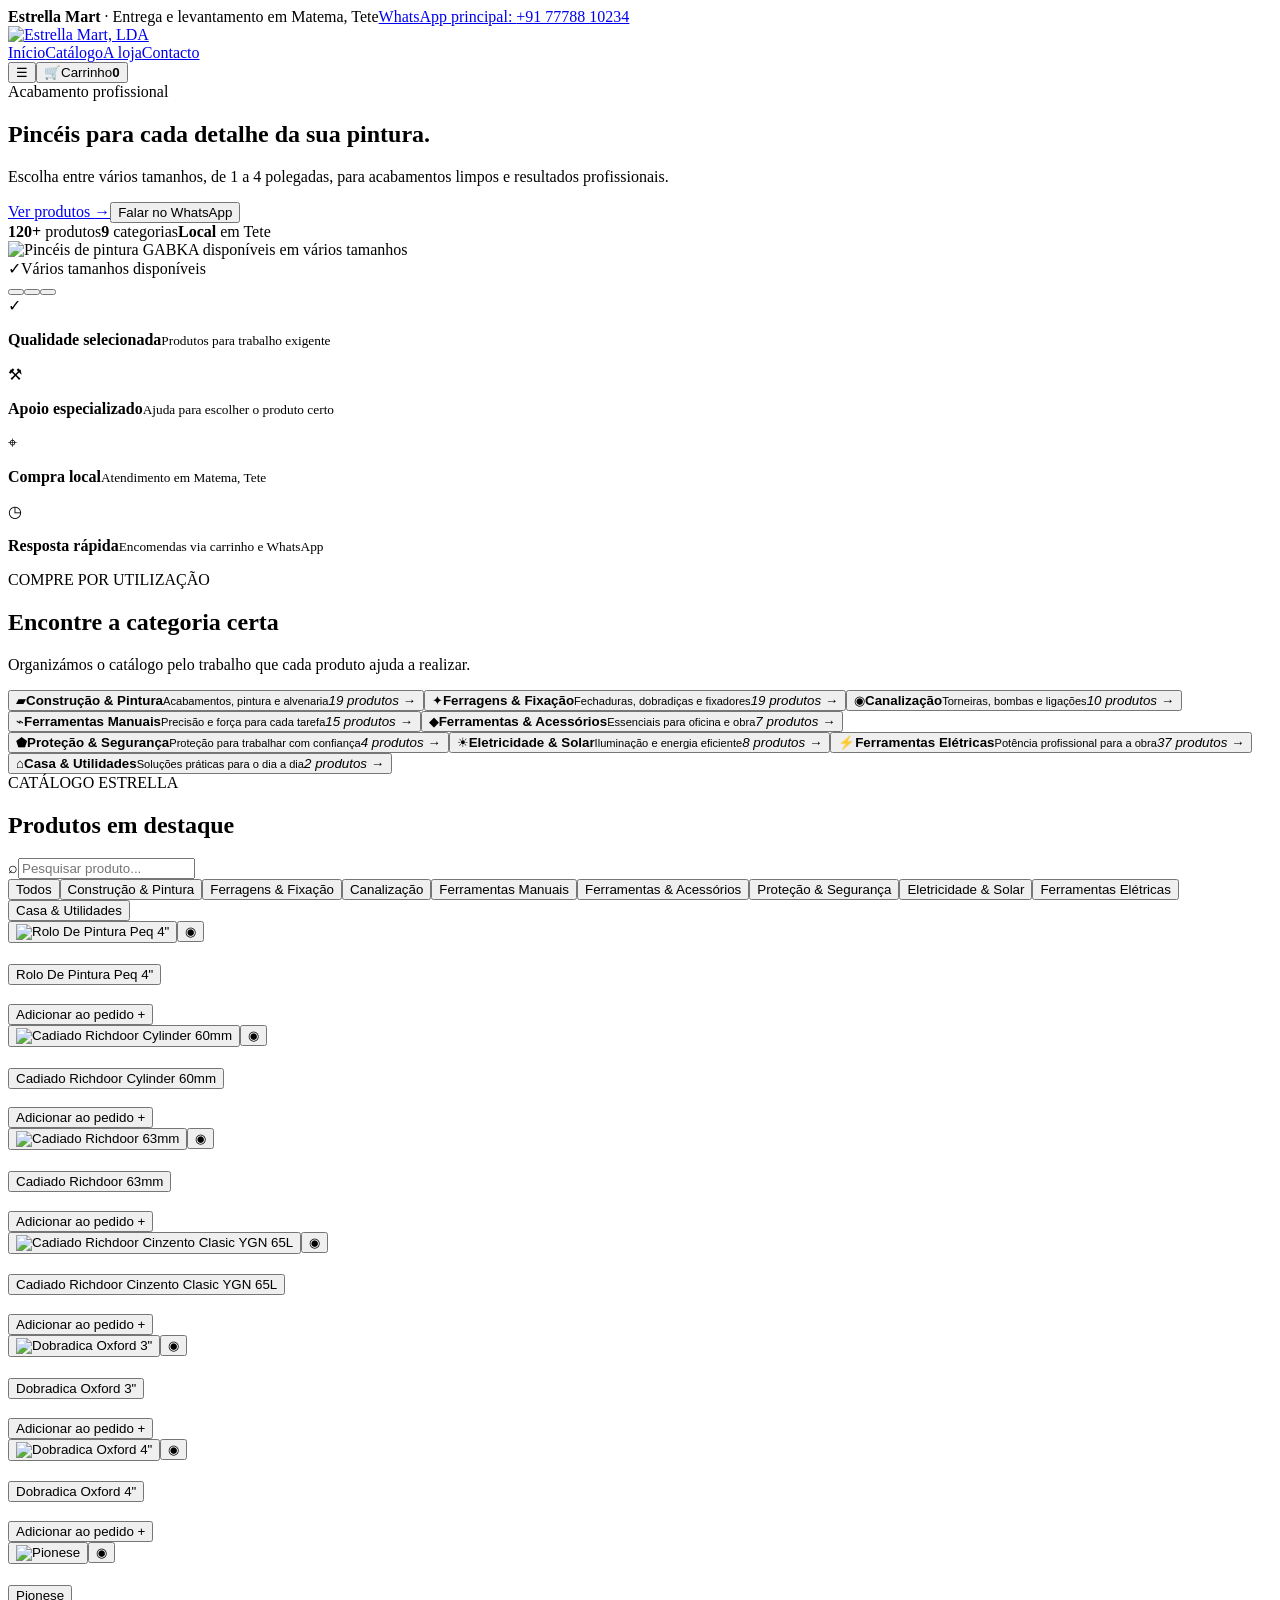
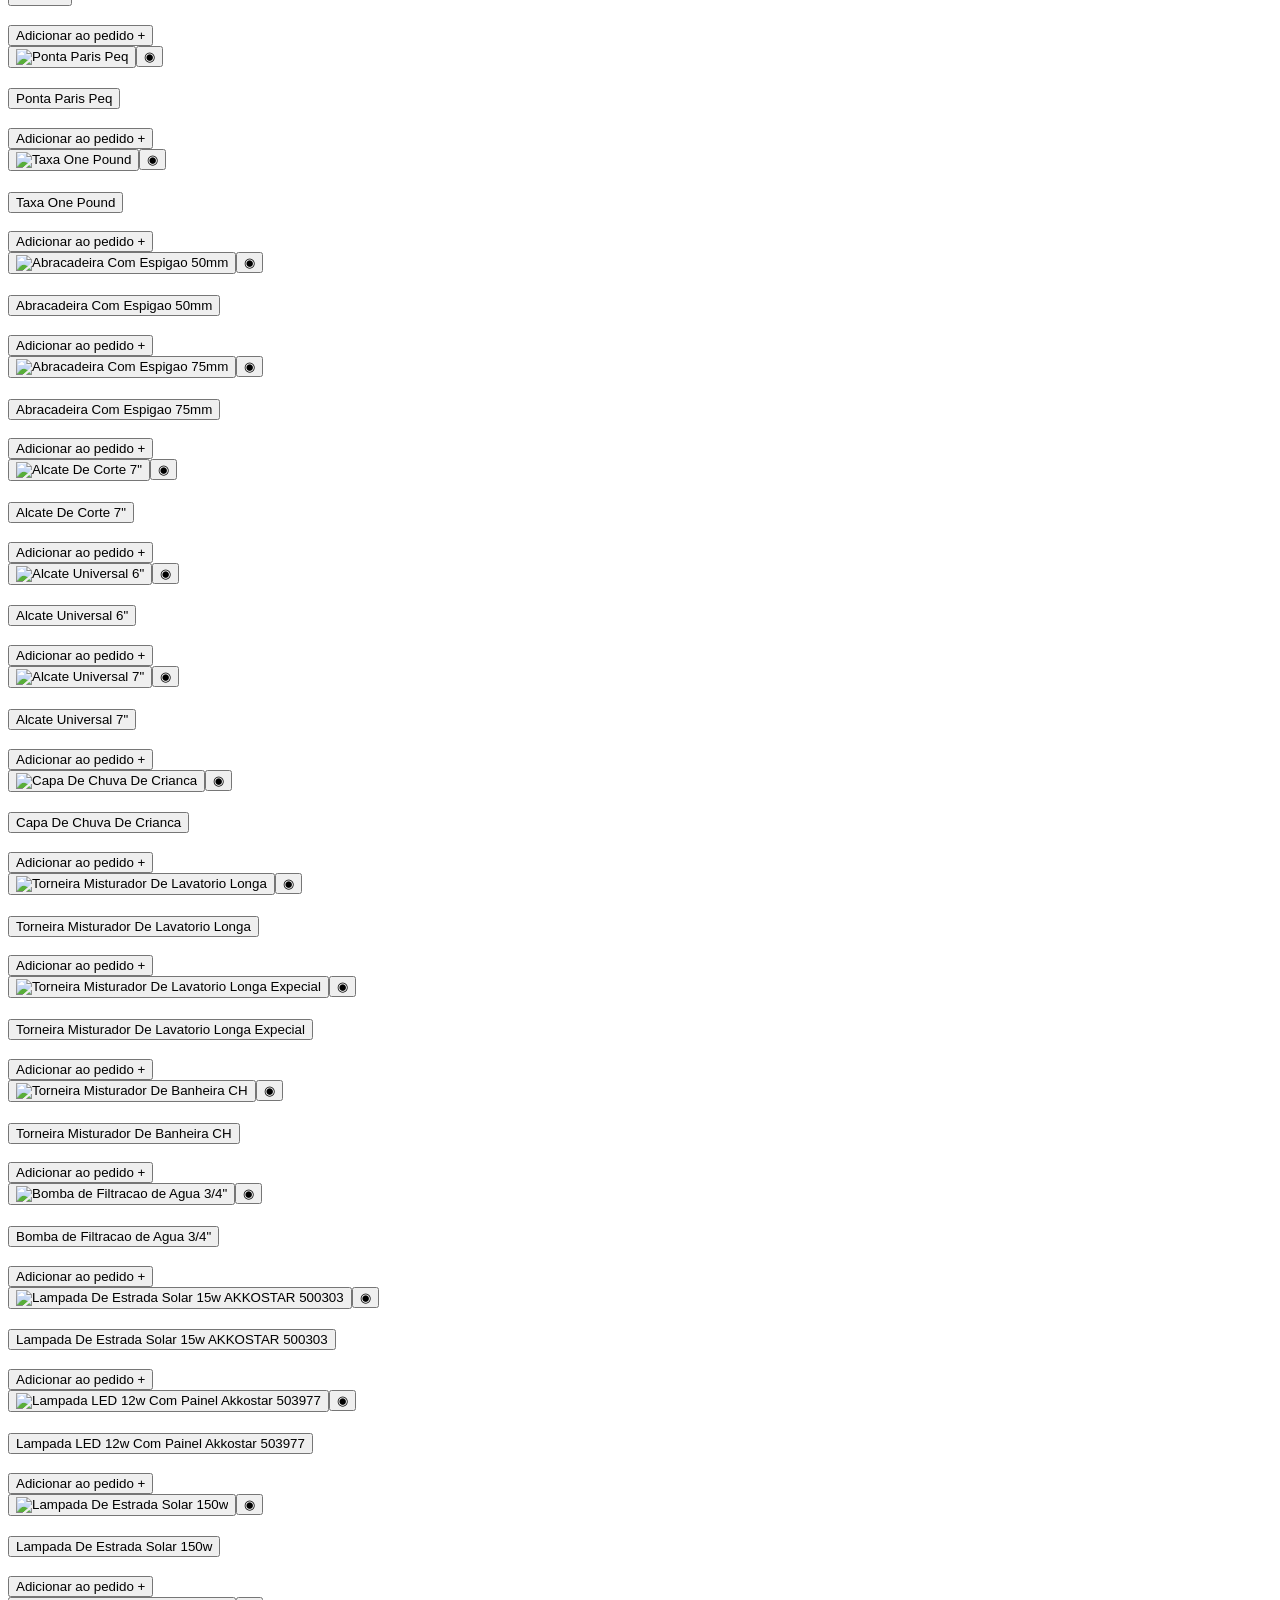
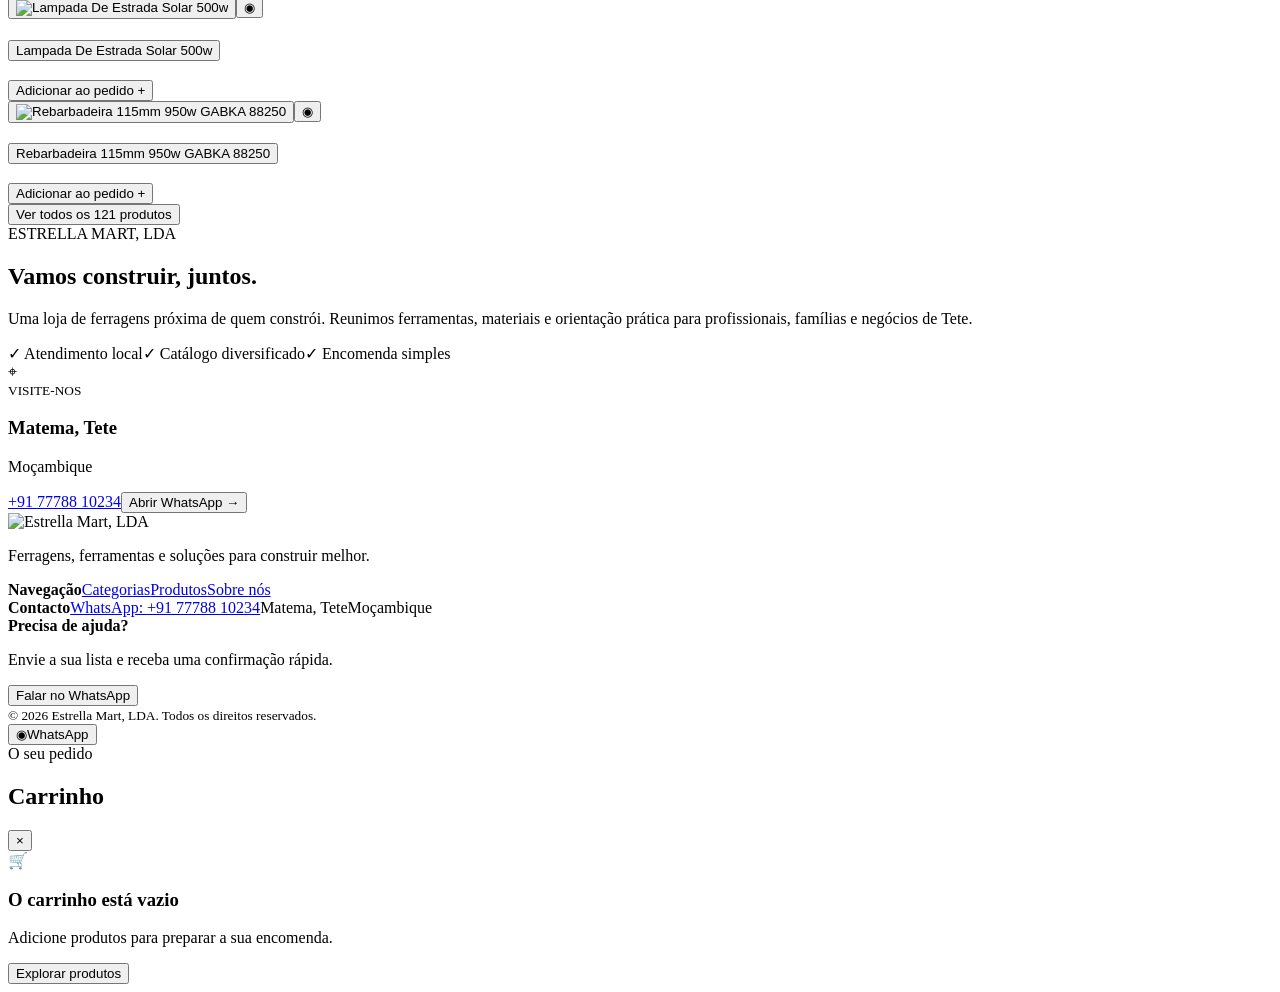
==== commit 2e7c1264: "Publish premium navigation and WhatsApp update" ====
--- a/index.html
+++ b/index.html
@@ -1 +1 @@
-<!DOCTYPE html><html lang="pt"><head><meta charSet="utf-8"/><meta name="viewport" content="width=device-width, initial-scale=1"/><link rel="preload" as="image" href="/estrella-mart-tete/logo.png"/><link rel="preload" as="image" href="/estrella-mart-tete/slides/pincel-de-pintura.webp"/><link rel="stylesheet" href="/estrella-mart-tete/_next/static/chunks/0qlskgfp6ab-3.css" data-precedence="next"/><link rel="preload" as="script" fetchPriority="low" href="/estrella-mart-tete/_next/static/chunks/0-t57aycj0uqz.js"/><script src="/estrella-mart-tete/_next/static/chunks/0u8kvi7ha-a16.js" async=""></script><script src="/estrella-mart-tete/_next/static/chunks/10mplx1qo1yfm.js" async=""></script><script src="/estrella-mart-tete/_next/static/chunks/turbopack-168e6n4qwxvjg.js" async=""></script><script src="/estrella-mart-tete/_next/static/chunks/0os4r2b_q-rny.js" async=""></script><script src="/estrella-mart-tete/_next/static/chunks/171t25faq0m6o.js" async=""></script><title>Estrella Mart, LDA | Ferragens e Ferramentas em Tete</title><meta name="description" content="Ferragens, ferramentas, canalização, pintura, energia solar e muito mais em Matema, Tete. Encomende online ou pelo WhatsApp."/><meta property="og:title" content="Estrella Mart, LDA | Ferragens e Ferramentas em Tete"/><meta property="og:description" content="Ferragens, ferramentas, canalização, pintura, energia solar e muito mais em Matema, Tete. Encomende online ou pelo WhatsApp."/><meta property="og:url" content="https://26priyaslalani9d-lgtm.github.io/estrella-mart-tete/"/><meta property="og:locale" content="pt_MZ"/><meta property="og:image" content="https://26priyaslalani9d-lgtm.github.io/estrella-mart-tete/og.png"/><meta property="og:image:width" content="1536"/><meta property="og:image:height" content="1024"/><meta property="og:image:alt" content="Estrella Mart, LDA — tudo para a sua obra"/><meta property="og:type" content="website"/><meta name="twitter:card" content="summary_large_image"/><meta name="twitter:title" content="Estrella Mart, LDA | Ferragens e Ferramentas em Tete"/><meta name="twitter:description" content="Ferragens, ferramentas, canalização, pintura, energia solar e muito mais em Matema, Tete. Encomende online ou pelo WhatsApp."/><meta name="twitter:image" content="https://26priyaslalani9d-lgtm.github.io/estrella-mart-tete/og.png"/><link rel="shortcut icon" href="/estrella-mart-tete/logo.png"/><link rel="icon" href="/estrella-mart-tete/logo.png"/><script src="/estrella-mart-tete/_next/static/chunks/03~yq9q893hmn.js" noModule=""></script></head><body><div hidden=""><!--$--><!--/$--></div><main><div class="topbar"><span>Entrega e levantamento em Matema, Tete</span><a href="tel:+258842612619">+258 84 261 2619</a></div><header class="header"><a class="brand" href="#inicio" aria-label="Estrella Mart, início"><img src="/estrella-mart-tete/logo.png" alt="Estrella Mart, LDA"/></a><nav class="nav" aria-label="Navegação principal"><a href="#inicio">Início</a><a href="#categorias">Categorias</a><a href="#produtos">Produtos</a><a href="#sobre">Sobre</a><a href="#contacto">Contacto</a></nav><div class="header-actions"><button class="icon-button menu-button" aria-label="Abrir menu">☰</button><button class="cart-button" aria-label="Carrinho com 0 itens"><span>🛒</span><span class="cart-label">Carrinho</span><b>0</b></button></div></header><section class="hero" id="inicio"><div class="hero-grid"><div class="hero-copy"><div class="eyebrow"><span></span>Acabamento profissional</div><h1>Pincéis para cada detalhe da sua pintura.</h1><p>Escolha entre vários tamanhos, de 1 a 4 polegadas, para acabamentos limpos e resultados profissionais.</p><div class="hero-actions"><a class="button primary" href="#produtos">Ver produtos <span>→</span></a><button class="button secondary">Falar no WhatsApp</button></div><div class="trust-row"><span><b>120+</b> produtos</span><span><b>9</b> categorias</span><span><b>Local</b> em Tete</span></div></div><div class="hero-visual"><div class="yellow-orbit"></div><div class="hero-image-card"><img src="/estrella-mart-tete/slides/pincel-de-pintura.webp" alt="Pincéis de pintura GABKA disponíveis em vários tamanhos"/></div><div class="hero-tag"><span>✓</span>Vários tamanhos disponíveis</div></div></div><div class="slide-controls" aria-label="Controlos do slideshow"><button class="active" aria-label="Mostrar slide 1"></button><button class="" aria-label="Mostrar slide 2"></button><button class="" aria-label="Mostrar slide 3"></button></div></section><section class="promise-strip" aria-label="Vantagens Estrella Mart"><div><span>✓</span><p><b>Qualidade selecionada</b><small>Produtos para trabalho exigente</small></p></div><div><span>⚒</span><p><b>Apoio especializado</b><small>Ajuda para escolher o produto certo</small></p></div><div><span>⌖</span><p><b>Compra local</b><small>Atendimento em Matema, Tete</small></p></div><div><span>◷</span><p><b>Resposta rápida</b><small>Encomendas via carrinho e WhatsApp</small></p></div></section><section class="section categories-section" id="categorias"><div class="section-heading"><div><span class="kicker">COMPRE POR UTILIZAÇÃO</span><h2>Encontre a categoria certa</h2></div><p>Organizámos o catálogo pelo trabalho que cada produto ajuda a realizar.</p></div><div class="category-grid"><button class="category-card"><span class="category-icon">▰</span><span><b>Construção &amp; Pintura</b><small>Acabamentos, pintura e alvenaria</small></span><em>19<!-- --> produtos →</em></button><button class="category-card"><span class="category-icon">✦</span><span><b>Ferragens &amp; Fixação</b><small>Fechaduras, dobradiças e fixadores</small></span><em>19<!-- --> produtos →</em></button><button class="category-card"><span class="category-icon">◉</span><span><b>Canalização</b><small>Torneiras, bombas e ligações</small></span><em>10<!-- --> produtos →</em></button><button class="category-card"><span class="category-icon">⌁</span><span><b>Ferramentas Manuais</b><small>Precisão e força para cada tarefa</small></span><em>15<!-- --> produtos →</em></button><button class="category-card"><span class="category-icon">◆</span><span><b>Ferramentas &amp; Acessórios</b><small>Essenciais para oficina e obra</small></span><em>7<!-- --> produtos →</em></button><button class="category-card"><span class="category-icon">⬟</span><span><b>Proteção &amp; Segurança</b><small>Proteção para trabalhar com confiança</small></span><em>4<!-- --> produtos →</em></button><button class="category-card"><span class="category-icon">☀</span><span><b>Eletricidade &amp; Solar</b><small>Iluminação e energia eficiente</small></span><em>8<!-- --> produtos →</em></button><button class="category-card"><span class="category-icon">⚡</span><span><b>Ferramentas Elétricas</b><small>Potência profissional para a obra</small></span><em>37<!-- --> produtos →</em></button><button class="category-card"><span class="category-icon">⌂</span><span><b>Casa &amp; Utilidades</b><small>Soluções práticas para o dia a dia</small></span><em>2<!-- --> produtos →</em></button></div></section><section class="section products-section" id="produtos"><div class="section-heading products-heading"><div><span class="kicker">CATÁLOGO ESTRELLA</span><h2>Produtos em destaque</h2></div><div class="search-wrap"><span>⌕</span><input placeholder="Pesquisar produto..." aria-label="Pesquisar produtos" value=""/></div></div><div class="filter-row" role="group" aria-label="Filtrar por categoria"><button class="active">Todos</button><button class="">Construção &amp; Pintura</button><button class="">Ferragens &amp; Fixação</button><button class="">Canalização</button><button class="">Ferramentas Manuais</button><button class="">Ferramentas &amp; Acessórios</button><button class="">Proteção &amp; Segurança</button><button class="">Eletricidade &amp; Solar</button><button class="">Ferramentas Elétricas</button><button class="">Casa &amp; Utilidades</button></div><div class="product-grid"><article class="product-card"><div class="product-image"><button class="product-view" aria-label="Ver detalhes de Rolo De Pintura Peq 4&quot;"><img src="/estrella-mart-tete/products/image134.png" alt="Rolo De Pintura Peq 4&quot;" loading="lazy"/></button><button class="quick-chat" aria-label="Consultar Rolo De Pintura Peq 4&quot; no WhatsApp">◉</button></div><div class="product-body"><h3><button class="product-title-button">Rolo De Pintura Peq 4&quot;</button></h3><div class="product-bottom"><button aria-label="Adicionar Rolo De Pintura Peq 4&quot; ao carrinho">Adicionar ao pedido <span>+</span></button></div></div></article><article class="product-card"><div class="product-image"><button class="product-view" aria-label="Ver detalhes de Cadiado Richdoor Cylinder 60mm"><img src="/estrella-mart-tete/products/image6.png" alt="Cadiado Richdoor Cylinder 60mm" loading="lazy"/></button><button class="quick-chat" aria-label="Consultar Cadiado Richdoor Cylinder 60mm no WhatsApp">◉</button></div><div class="product-body"><h3><button class="product-title-button">Cadiado Richdoor Cylinder 60mm</button></h3><div class="product-bottom"><button aria-label="Adicionar Cadiado Richdoor Cylinder 60mm ao carrinho">Adicionar ao pedido <span>+</span></button></div></div></article><article class="product-card"><div class="product-image"><button class="product-view" aria-label="Ver detalhes de Cadiado Richdoor 63mm"><img src="/estrella-mart-tete/products/image7.png" alt="Cadiado Richdoor 63mm" loading="lazy"/></button><button class="quick-chat" aria-label="Consultar Cadiado Richdoor 63mm no WhatsApp">◉</button></div><div class="product-body"><h3><button class="product-title-button">Cadiado Richdoor 63mm</button></h3><div class="product-bottom"><button aria-label="Adicionar Cadiado Richdoor 63mm ao carrinho">Adicionar ao pedido <span>+</span></button></div></div></article><article class="product-card"><div class="product-image"><button class="product-view" aria-label="Ver detalhes de Cadiado Richdoor Cinzento Clasic YGN 65L"><img src="/estrella-mart-tete/products/image2.png" alt="Cadiado Richdoor Cinzento Clasic YGN 65L" loading="lazy"/></button><button class="quick-chat" aria-label="Consultar Cadiado Richdoor Cinzento Clasic YGN 65L no WhatsApp">◉</button></div><div class="product-body"><h3><button class="product-title-button">Cadiado Richdoor Cinzento Clasic YGN 65L</button></h3><div class="product-bottom"><button aria-label="Adicionar Cadiado Richdoor Cinzento Clasic YGN 65L ao carrinho">Adicionar ao pedido <span>+</span></button></div></div></article><article class="product-card"><div class="product-image"><button class="product-view" aria-label="Ver detalhes de Dobradica Oxford 3&quot;"><img src="/estrella-mart-tete/products/image11.png" alt="Dobradica Oxford 3&quot;" loading="lazy"/></button><button class="quick-chat" aria-label="Consultar Dobradica Oxford 3&quot; no WhatsApp">◉</button></div><div class="product-body"><h3><button class="product-title-button">Dobradica Oxford 3&quot;</button></h3><div class="product-bottom"><button aria-label="Adicionar Dobradica Oxford 3&quot; ao carrinho">Adicionar ao pedido <span>+</span></button></div></div></article><article class="product-card"><div class="product-image"><button class="product-view" aria-label="Ver detalhes de Dobradica Oxford 4&quot;"><img src="/estrella-mart-tete/products/image14.png" alt="Dobradica Oxford 4&quot;" loading="lazy"/></button><button class="quick-chat" aria-label="Consultar Dobradica Oxford 4&quot; no WhatsApp">◉</button></div><div class="product-body"><h3><button class="product-title-button">Dobradica Oxford 4&quot;</button></h3><div class="product-bottom"><button aria-label="Adicionar Dobradica Oxford 4&quot; ao carrinho">Adicionar ao pedido <span>+</span></button></div></div></article><article class="product-card"><div class="product-image"><button class="product-view" aria-label="Ver detalhes de Pionese"><img src="/estrella-mart-tete/products/image5.png" alt="Pionese" loading="lazy"/></button><button class="quick-chat" aria-label="Consultar Pionese no WhatsApp">◉</button></div><div class="product-body"><h3><button class="product-title-button">Pionese</button></h3><div class="product-bottom"><button aria-label="Adicionar Pionese ao carrinho">Adicionar ao pedido <span>+</span></button></div></div></article><article class="product-card"><div class="product-image"><button class="product-view" aria-label="Ver detalhes de Ponta Paris Peq"><img src="/estrella-mart-tete/products/image38.png" alt="Ponta Paris Peq" loading="lazy"/></button><button class="quick-chat" aria-label="Consultar Ponta Paris Peq no WhatsApp">◉</button></div><div class="product-body"><h3><button class="product-title-button">Ponta Paris Peq</button></h3><div class="product-bottom"><button aria-label="Adicionar Ponta Paris Peq ao carrinho">Adicionar ao pedido <span>+</span></button></div></div></article><article class="product-card"><div class="product-image"><button class="product-view" aria-label="Ver detalhes de Taxa One Pound"><img src="/estrella-mart-tete/products/image39.png" alt="Taxa One Pound" loading="lazy"/></button><button class="quick-chat" aria-label="Consultar Taxa One Pound no WhatsApp">◉</button></div><div class="product-body"><h3><button class="product-title-button">Taxa One Pound</button></h3><div class="product-bottom"><button aria-label="Adicionar Taxa One Pound ao carrinho">Adicionar ao pedido <span>+</span></button></div></div></article><article class="product-card"><div class="product-image"><button class="product-view" aria-label="Ver detalhes de Abracadeira Com Espigao 50mm"><img src="/estrella-mart-tete/products/image40.png" alt="Abracadeira Com Espigao 50mm" loading="lazy"/></button><button class="quick-chat" aria-label="Consultar Abracadeira Com Espigao 50mm no WhatsApp">◉</button></div><div class="product-body"><h3><button class="product-title-button">Abracadeira Com Espigao 50mm</button></h3><div class="product-bottom"><button aria-label="Adicionar Abracadeira Com Espigao 50mm ao carrinho">Adicionar ao pedido <span>+</span></button></div></div></article><article class="product-card"><div class="product-image"><button class="product-view" aria-label="Ver detalhes de Abracadeira Com Espigao 75mm"><img src="/estrella-mart-tete/products/image13.png" alt="Abracadeira Com Espigao 75mm" loading="lazy"/></button><button class="quick-chat" aria-label="Consultar Abracadeira Com Espigao 75mm no WhatsApp">◉</button></div><div class="product-body"><h3><button class="product-title-button">Abracadeira Com Espigao 75mm</button></h3><div class="product-bottom"><button aria-label="Adicionar Abracadeira Com Espigao 75mm ao carrinho">Adicionar ao pedido <span>+</span></button></div></div></article><article class="product-card"><div class="product-image"><button class="product-view" aria-label="Ver detalhes de Alcate De Corte 7&quot;"><img src="/estrella-mart-tete/products/image8.png" alt="Alcate De Corte 7&quot;" loading="lazy"/></button><button class="quick-chat" aria-label="Consultar Alcate De Corte 7&quot; no WhatsApp">◉</button></div><div class="product-body"><h3><button class="product-title-button">Alcate De Corte 7&quot;</button></h3><div class="product-bottom"><button aria-label="Adicionar Alcate De Corte 7&quot; ao carrinho">Adicionar ao pedido <span>+</span></button></div></div></article><article class="product-card"><div class="product-image"><button class="product-view" aria-label="Ver detalhes de Alcate Universal 6&quot;"><img src="/estrella-mart-tete/products/image9.png" alt="Alcate Universal 6&quot;" loading="lazy"/></button><button class="quick-chat" aria-label="Consultar Alcate Universal 6&quot; no WhatsApp">◉</button></div><div class="product-body"><h3><button class="product-title-button">Alcate Universal 6&quot;</button></h3><div class="product-bottom"><button aria-label="Adicionar Alcate Universal 6&quot; ao carrinho">Adicionar ao pedido <span>+</span></button></div></div></article><article class="product-card"><div class="product-image"><button class="product-view" aria-label="Ver detalhes de Alcate Universal 7&quot;"><img src="/estrella-mart-tete/products/image10.png" alt="Alcate Universal 7&quot;" loading="lazy"/></button><button class="quick-chat" aria-label="Consultar Alcate Universal 7&quot; no WhatsApp">◉</button></div><div class="product-body"><h3><button class="product-title-button">Alcate Universal 7&quot;</button></h3><div class="product-bottom"><button aria-label="Adicionar Alcate Universal 7&quot; ao carrinho">Adicionar ao pedido <span>+</span></button></div></div></article><article class="product-card"><div class="product-image"><button class="product-view" aria-label="Ver detalhes de Capa De Chuva De Crianca"><img src="/estrella-mart-tete/products/image15.png" alt="Capa De Chuva De Crianca" loading="lazy"/></button><button class="quick-chat" aria-label="Consultar Capa De Chuva De Crianca no WhatsApp">◉</button></div><div class="product-body"><h3><button class="product-title-button">Capa De Chuva De Crianca</button></h3><div class="product-bottom"><button aria-label="Adicionar Capa De Chuva De Crianca ao carrinho">Adicionar ao pedido <span>+</span></button></div></div></article><article class="product-card"><div class="product-image"><button class="product-view" aria-label="Ver detalhes de Torneira Misturador De Lavatorio Longa"><img src="/estrella-mart-tete/products/image19.png" alt="Torneira Misturador De Lavatorio Longa" loading="lazy"/></button><button class="quick-chat" aria-label="Consultar Torneira Misturador De Lavatorio Longa no WhatsApp">◉</button></div><div class="product-body"><h3><button class="product-title-button">Torneira Misturador De Lavatorio Longa</button></h3><div class="product-bottom"><button aria-label="Adicionar Torneira Misturador De Lavatorio Longa ao carrinho">Adicionar ao pedido <span>+</span></button></div></div></article><article class="product-card"><div class="product-image"><button class="product-view" aria-label="Ver detalhes de Torneira Misturador De Lavatorio Longa Expecial"><img src="/estrella-mart-tete/products/image20.png" alt="Torneira Misturador De Lavatorio Longa Expecial" loading="lazy"/></button><button class="quick-chat" aria-label="Consultar Torneira Misturador De Lavatorio Longa Expecial no WhatsApp">◉</button></div><div class="product-body"><h3><button class="product-title-button">Torneira Misturador De Lavatorio Longa Expecial</button></h3><div class="product-bottom"><button aria-label="Adicionar Torneira Misturador De Lavatorio Longa Expecial ao carrinho">Adicionar ao pedido <span>+</span></button></div></div></article><article class="product-card"><div class="product-image"><button class="product-view" aria-label="Ver detalhes de Torneira Misturador De Banheira CH"><img src="/estrella-mart-tete/products/image27.jpeg" alt="Torneira Misturador De Banheira CH" loading="lazy"/></button><button class="quick-chat" aria-label="Consultar Torneira Misturador De Banheira CH no WhatsApp">◉</button></div><div class="product-body"><h3><button class="product-title-button">Torneira Misturador De Banheira CH</button></h3><div class="product-bottom"><button aria-label="Adicionar Torneira Misturador De Banheira CH ao carrinho">Adicionar ao pedido <span>+</span></button></div></div></article><article class="product-card"><div class="product-image"><button class="product-view" aria-label="Ver detalhes de Bomba de Filtracao de Agua 3/4&quot;"><img src="/estrella-mart-tete/products/image23.jpeg" alt="Bomba de Filtracao de Agua 3/4&quot;" loading="lazy"/></button><button class="quick-chat" aria-label="Consultar Bomba de Filtracao de Agua 3/4&quot; no WhatsApp">◉</button></div><div class="product-body"><h3><button class="product-title-button">Bomba de Filtracao de Agua 3/4&quot;</button></h3><div class="product-bottom"><button aria-label="Adicionar Bomba de Filtracao de Agua 3/4&quot; ao carrinho">Adicionar ao pedido <span>+</span></button></div></div></article><article class="product-card"><div class="product-image"><button class="product-view" aria-label="Ver detalhes de Lampada De Estrada Solar 15w AKKOSTAR 500303"><img src="/estrella-mart-tete/products/image41.jpeg" alt="Lampada De Estrada Solar 15w AKKOSTAR 500303" loading="lazy"/></button><button class="quick-chat" aria-label="Consultar Lampada De Estrada Solar 15w AKKOSTAR 500303 no WhatsApp">◉</button></div><div class="product-body"><h3><button class="product-title-button">Lampada De Estrada Solar 15w AKKOSTAR 500303</button></h3><div class="product-bottom"><button aria-label="Adicionar Lampada De Estrada Solar 15w AKKOSTAR 500303 ao carrinho">Adicionar ao pedido <span>+</span></button></div></div></article><article class="product-card"><div class="product-image"><button class="product-view" aria-label="Ver detalhes de Lampada LED 12w Com Painel Akkostar 503977"><img src="/estrella-mart-tete/products/image44.jpeg" alt="Lampada LED 12w Com Painel Akkostar 503977" loading="lazy"/></button><button class="quick-chat" aria-label="Consultar Lampada LED 12w Com Painel Akkostar 503977 no WhatsApp">◉</button></div><div class="product-body"><h3><button class="product-title-button">Lampada LED 12w Com Painel Akkostar 503977</button></h3><div class="product-bottom"><button aria-label="Adicionar Lampada LED 12w Com Painel Akkostar 503977 ao carrinho">Adicionar ao pedido <span>+</span></button></div></div></article><article class="product-card"><div class="product-image"><button class="product-view" aria-label="Ver detalhes de Lampada De Estrada Solar 150w"><img src="/estrella-mart-tete/products/image45.jpeg" alt="Lampada De Estrada Solar 150w" loading="lazy"/></button><button class="quick-chat" aria-label="Consultar Lampada De Estrada Solar 150w no WhatsApp">◉</button></div><div class="product-body"><h3><button class="product-title-button">Lampada De Estrada Solar 150w</button></h3><div class="product-bottom"><button aria-label="Adicionar Lampada De Estrada Solar 150w ao carrinho">Adicionar ao pedido <span>+</span></button></div></div></article><article class="product-card"><div class="product-image"><button class="product-view" aria-label="Ver detalhes de Lampada De Estrada Solar 500w"><img src="/estrella-mart-tete/products/image46.png" alt="Lampada De Estrada Solar 500w" loading="lazy"/></button><button class="quick-chat" aria-label="Consultar Lampada De Estrada Solar 500w no WhatsApp">◉</button></div><div class="product-body"><h3><button class="product-title-button">Lampada De Estrada Solar 500w</button></h3><div class="product-bottom"><button aria-label="Adicionar Lampada De Estrada Solar 500w ao carrinho">Adicionar ao pedido <span>+</span></button></div></div></article><article class="product-card"><div class="product-image"><button class="product-view" aria-label="Ver detalhes de Rebarbadeira 115mm 950w GABKA 88250"><img src="/estrella-mart-tete/products/image50.png" alt="Rebarbadeira 115mm 950w GABKA 88250" loading="lazy"/></button><button class="quick-chat" aria-label="Consultar Rebarbadeira 115mm 950w GABKA 88250 no WhatsApp">◉</button></div><div class="product-body"><h3><button class="product-title-button">Rebarbadeira 115mm 950w GABKA 88250</button></h3><div class="product-bottom"><button aria-label="Adicionar Rebarbadeira 115mm 950w GABKA 88250 ao carrinho">Adicionar ao pedido <span>+</span></button></div></div></article></div><button class="button outline load-more">Ver todos os <!-- -->121<!-- --> produtos</button></section><section class="about-band" id="sobre"><div class="about-copy"><span class="kicker light">ESTRELLA MART, LDA</span><h2>Vamos construir, juntos.</h2><p>Uma loja de ferragens próxima de quem constrói. Reunimos ferramentas, materiais e orientação prática para profissionais, famílias e negócios de Tete.</p><div class="about-points"><span>✓ Atendimento local</span><span>✓ Catálogo diversificado</span><span>✓ Encomenda simples</span></div></div><div class="visit-card" id="contacto"><span class="visit-icon">⌖</span><div><small>VISITE-NOS</small><h3>Matema, Tete</h3><p>Moçambique</p></div><a href="tel:+258842612619">+258 84 261 2619</a><button>Abrir WhatsApp →</button></div></section><footer><div class="footer-brand"><img src="/estrella-mart-tete/logo.png" alt="Estrella Mart, LDA"/><p>Ferragens, ferramentas e soluções para construir melhor.</p></div><div><b>Navegação</b><a href="#categorias">Categorias</a><a href="#produtos">Produtos</a><a href="#sobre">Sobre nós</a></div><div><b>Contacto</b><a href="tel:+258842612619">+258 84 261 2619</a><span>Matema, Tete</span><span>Moçambique</span></div><div class="footer-cta"><b>Precisa de ajuda?</b><p>Envie a sua lista e receba uma confirmação rápida.</p><button>Falar no WhatsApp</button></div><small class="copyright">© 2026 Estrella Mart, LDA. Todos os direitos reservados.</small></footer><button class="floating-whatsapp" aria-label="Falar com Estrella Mart no WhatsApp">◉<span>WhatsApp</span></button><div class="cart-overlay"></div><aside class="cart-drawer" aria-hidden="true"><div class="cart-head"><div><span>O seu pedido</span><h2>Carrinho</h2></div><button aria-label="Fechar carrinho">×</button></div><div class="cart-items"><div class="empty-cart"><span>🛒</span><h3>O carrinho está vazio</h3><p>Adicione produtos para preparar a sua encomenda.</p><button>Explorar produtos</button></div></div></aside></main><!--$--><!--/$--><script src="/estrella-mart-tete/_next/static/chunks/0-t57aycj0uqz.js" id="_R_" async=""></script><script>(self.__next_f=self.__next_f||[]).push([0])</script><script>self.__next_f.push([1,"1:\"$Sreact.fragment\"\n2:I[28270,[\"/estrella-mart-tete/_next/static/chunks/0os4r2b_q-rny.js\"],\"default\"]\n3:I[7640,[\"/estrella-mart-tete/_next/static/chunks/0os4r2b_q-rny.js\"],\"default\"]\n4:I[22789,[\"/estrella-mart-tete/_next/static/chunks/0os4r2b_q-rny.js\"],\"ClientPageRoot\"]\n5:I[31713,[\"/estrella-mart-tete/_next/static/chunks/0os4r2b_q-rny.js\",\"/estrella-mart-tete/_next/static/chunks/171t25faq0m6o.js\"],\"default\"]\n8:I[84080,[\"/estrella-mart-tete/_next/static/chunks/0os4r2b_q-rny.js\"],\"OutletBoundary\"]\n9:\"$Sreact.suspense\"\nb:I[84080,[\"/estrella-mart-tete/_next/static/chunks/0os4r2b_q-rny.js\"],\"ViewportBoundary\"]\nd:I[84080,[\"/estrella-mart-tete/_next/static/chunks/0os4r2b_q-rny.js\"],\"MetadataBoundary\"]\nf:I[48574,[\"/estrella-mart-tete/_next/static/chunks/0os4r2b_q-rny.js\"],\"default\",1]\n:HL[\"/estrella-mart-tete/_next/static/chunks/0qlskgfp6ab-3.css\",\"style\"]\n"])</script><script>self.__next_f.push([1,"0:{\"P\":null,\"c\":[\"\",\"\"],\"q\":\"\",\"i\":false,\"f\":[[[\"\",{\"children\":[\"__PAGE__\",{}]},\"$undefined\",\"$undefined\",16],[[\"$\",\"$1\",\"c\",{\"children\":[[[\"$\",\"link\",\"0\",{\"rel\":\"stylesheet\",\"href\":\"/estrella-mart-tete/_next/static/chunks/0qlskgfp6ab-3.css\",\"precedence\":\"next\",\"crossOrigin\":\"$undefined\",\"nonce\":\"$undefined\"}],[\"$\",\"script\",\"script-0\",{\"src\":\"/estrella-mart-tete/_next/static/chunks/0os4r2b_q-rny.js\",\"async\":true,\"nonce\":\"$undefined\"}]],[\"$\",\"html\",null,{\"lang\":\"pt\",\"children\":[\"$\",\"body\",null,{\"children\":[\"$\",\"$L2\",null,{\"parallelRouterKey\":\"children\",\"error\":\"$undefined\",\"errorStyles\":\"$undefined\",\"errorScripts\":\"$undefined\",\"template\":[\"$\",\"$L3\",null,{}],\"templateStyles\":\"$undefined\",\"templateScripts\":\"$undefined\",\"notFound\":[[[\"$\",\"title\",null,{\"children\":\"404: This page could not be found.\"}],[\"$\",\"div\",null,{\"style\":{\"fontFamily\":\"system-ui,\\\"Segoe UI\\\",Roboto,Helvetica,Arial,sans-serif,\\\"Apple Color Emoji\\\",\\\"Segoe UI Emoji\\\"\",\"height\":\"100vh\",\"textAlign\":\"center\",\"display\":\"flex\",\"flexDirection\":\"column\",\"alignItems\":\"center\",\"justifyContent\":\"center\"},\"children\":[\"$\",\"div\",null,{\"children\":[[\"$\",\"style\",null,{\"dangerouslySetInnerHTML\":{\"__html\":\"body{color:#000;background:#fff;margin:0}.next-error-h1{border-right:1px solid rgba(0,0,0,.3)}@media (prefers-color-scheme:dark){body{color:#fff;background:#000}.next-error-h1{border-right:1px solid rgba(255,255,255,.3)}}\"}}],[\"$\",\"h1\",null,{\"className\":\"next-error-h1\",\"style\":{\"display\":\"inline-block\",\"margin\":\"0 20px 0 0\",\"padding\":\"0 23px 0 0\",\"fontSize\":24,\"fontWeight\":500,\"verticalAlign\":\"top\",\"lineHeight\":\"49px\"},\"children\":404}],[\"$\",\"div\",null,{\"style\":{\"display\":\"inline-block\"},\"children\":[\"$\",\"h2\",null,{\"style\":{\"fontSize\":14,\"fontWeight\":400,\"lineHeight\":\"49px\",\"margin\":0},\"children\":\"This page could not be found.\"}]}]]}]}]],[]],\"forbidden\":\"$undefined\",\"unauthorized\":\"$undefined\"}]}]}]]}],{\"children\":[[\"$\",\"$1\",\"c\",{\"children\":[[\"$\",\"$L4\",null,{\"Component\":\"$5\",\"serverProvidedParams\":{\"searchParams\":{},\"params\":{},\"promises\":[\"$@6\",\"$@7\"]}}],[[\"$\",\"script\",\"script-0\",{\"src\":\"/estrella-mart-tete/_next/static/chunks/171t25faq0m6o.js\",\"async\":true,\"nonce\":\"$undefined\"}]],[\"$\",\"$L8\",null,{\"children\":[\"$\",\"$9\",null,{\"name\":\"Next.MetadataOutlet\",\"children\":\"$@a\"}]}]]}],{},null,false,null]},null,false,null],[\"$\",\"$1\",\"h\",{\"children\":[null,[\"$\",\"$Lb\",null,{\"children\":\"$Lc\"}],[\"$\",\"div\",null,{\"hidden\":true,\"children\":[\"$\",\"$Ld\",null,{\"children\":[\"$\",\"$9\",null,{\"name\":\"Next.Metadata\",\"children\":\"$Le\"}]}]}],null]}],false]],\"m\":\"$undefined\",\"G\":[\"$f\",[[\"$\",\"link\",\"0\",{\"rel\":\"stylesheet\",\"href\":\"/estrella-mart-tete/_next/static/chunks/0qlskgfp6ab-3.css\",\"precedence\":\"next\",\"crossOrigin\":\"$undefined\",\"nonce\":\"$undefined\"}]]],\"S\":true,\"h\":null,\"s\":\"$undefined\",\"l\":\"$undefined\",\"p\":\"$undefined\",\"d\":\"$undefined\",\"b\":\"_h0Dh6CBIsUDwZ9Xx7fZX\"}\n"])</script><script>self.__next_f.push([1,"6:{}\n7:\"$0:f:0:1:1:children:0:props:children:0:props:serverProvidedParams:params\"\n"])</script><script>self.__next_f.push([1,"c:[[\"$\",\"meta\",\"0\",{\"charSet\":\"utf-8\"}],[\"$\",\"meta\",\"1\",{\"name\":\"viewport\",\"content\":\"width=device-width, initial-scale=1\"}]]\n"])</script><script>self.__next_f.push([1,"10:I[77576,[\"/estrella-mart-tete/_next/static/chunks/0os4r2b_q-rny.js\"],\"IconMark\"]\na:null\n"])</script><script>self.__next_f.push([1,"e:[[\"$\",\"title\",\"0\",{\"children\":\"Estrella Mart, LDA | Ferragens e Ferramentas em Tete\"}],[\"$\",\"meta\",\"1\",{\"name\":\"description\",\"content\":\"Ferragens, ferramentas, canalização, pintura, energia solar e muito mais em Matema, Tete. Encomende online ou pelo WhatsApp.\"}],[\"$\",\"meta\",\"2\",{\"property\":\"og:title\",\"content\":\"Estrella Mart, LDA | Ferragens e Ferramentas em Tete\"}],[\"$\",\"meta\",\"3\",{\"property\":\"og:description\",\"content\":\"Ferragens, ferramentas, canalização, pintura, energia solar e muito mais em Matema, Tete. Encomende online ou pelo WhatsApp.\"}],[\"$\",\"meta\",\"4\",{\"property\":\"og:url\",\"content\":\"https://26priyaslalani9d-lgtm.github.io/estrella-mart-tete/\"}],[\"$\",\"meta\",\"5\",{\"property\":\"og:locale\",\"content\":\"pt_MZ\"}],[\"$\",\"meta\",\"6\",{\"property\":\"og:image\",\"content\":\"https://26priyaslalani9d-lgtm.github.io/estrella-mart-tete/og.png\"}],[\"$\",\"meta\",\"7\",{\"property\":\"og:image:width\",\"content\":\"1536\"}],[\"$\",\"meta\",\"8\",{\"property\":\"og:image:height\",\"content\":\"1024\"}],[\"$\",\"meta\",\"9\",{\"property\":\"og:image:alt\",\"content\":\"Estrella Mart, LDA — tudo para a sua obra\"}],[\"$\",\"meta\",\"10\",{\"property\":\"og:type\",\"content\":\"website\"}],[\"$\",\"meta\",\"11\",{\"name\":\"twitter:card\",\"content\":\"summary_large_image\"}],[\"$\",\"meta\",\"12\",{\"name\":\"twitter:title\",\"content\":\"Estrella Mart, LDA | Ferragens e Ferramentas em Tete\"}],[\"$\",\"meta\",\"13\",{\"name\":\"twitter:description\",\"content\":\"Ferragens, ferramentas, canalização, pintura, energia solar e muito mais em Matema, Tete. Encomende online ou pelo WhatsApp.\"}],[\"$\",\"meta\",\"14\",{\"name\":\"twitter:image\",\"content\":\"https://26priyaslalani9d-lgtm.github.io/estrella-mart-tete/og.png\"}],[\"$\",\"link\",\"15\",{\"rel\":\"shortcut icon\",\"href\":\"/estrella-mart-tete/logo.png\"}],[\"$\",\"link\",\"16\",{\"rel\":\"icon\",\"href\":\"/estrella-mart-tete/logo.png\"}],[\"$\",\"$L10\",\"17\",{}]]\n"])</script></body></html>+<!DOCTYPE html><html lang="pt"><head><meta charSet="utf-8"/><meta name="viewport" content="width=device-width, initial-scale=1"/><link rel="preload" as="image" href="/estrella-mart-tete/logo.png"/><link rel="preload" as="image" href="/estrella-mart-tete/slides/pincel-de-pintura.webp"/><link rel="stylesheet" href="/estrella-mart-tete/_next/static/chunks/0zr_s86kovj2..css" data-precedence="next"/><link rel="preload" as="script" fetchPriority="low" href="/estrella-mart-tete/_next/static/chunks/0-t57aycj0uqz.js"/><script src="/estrella-mart-tete/_next/static/chunks/0u8kvi7ha-a16.js" async=""></script><script src="/estrella-mart-tete/_next/static/chunks/10mplx1qo1yfm.js" async=""></script><script src="/estrella-mart-tete/_next/static/chunks/turbopack-168e6n4qwxvjg.js" async=""></script><script src="/estrella-mart-tete/_next/static/chunks/0os4r2b_q-rny.js" async=""></script><script src="/estrella-mart-tete/_next/static/chunks/15-mm8rccfljz.js" async=""></script><title>Estrella Mart, LDA | Ferragens e Ferramentas em Tete</title><meta name="description" content="Ferragens, ferramentas, canalização, pintura, energia solar e muito mais em Matema, Tete. Encomende online ou pelo WhatsApp."/><meta property="og:title" content="Estrella Mart, LDA | Ferragens e Ferramentas em Tete"/><meta property="og:description" content="Ferragens, ferramentas, canalização, pintura, energia solar e muito mais em Matema, Tete. Encomende online ou pelo WhatsApp."/><meta property="og:url" content="https://26priyaslalani9d-lgtm.github.io/estrella-mart-tete/"/><meta property="og:locale" content="pt_MZ"/><meta property="og:image" content="https://26priyaslalani9d-lgtm.github.io/estrella-mart-tete/og.png"/><meta property="og:image:width" content="1536"/><meta property="og:image:height" content="1024"/><meta property="og:image:alt" content="Estrella Mart, LDA — tudo para a sua obra"/><meta property="og:type" content="website"/><meta name="twitter:card" content="summary_large_image"/><meta name="twitter:title" content="Estrella Mart, LDA | Ferragens e Ferramentas em Tete"/><meta name="twitter:description" content="Ferragens, ferramentas, canalização, pintura, energia solar e muito mais em Matema, Tete. Encomende online ou pelo WhatsApp."/><meta name="twitter:image" content="https://26priyaslalani9d-lgtm.github.io/estrella-mart-tete/og.png"/><link rel="shortcut icon" href="/estrella-mart-tete/logo.png"/><link rel="icon" href="/estrella-mart-tete/logo.png"/><script src="/estrella-mart-tete/_next/static/chunks/03~yq9q893hmn.js" noModule=""></script></head><body><div hidden=""><!--$--><!--/$--></div><main><div class="topbar"><span><b>Estrella Mart</b> · Entrega e levantamento em Matema, Tete</span><a href="https://wa.me/917778810234" target="_blank" rel="noreferrer">WhatsApp principal: <!-- -->+91 77788 10234</a></div><header class="header"><a class="brand" href="#inicio" aria-label="Estrella Mart, início"><img src="/estrella-mart-tete/logo.png" alt="Estrella Mart, LDA"/></a><nav class="nav" aria-label="Navegação principal"><a class="active" href="#inicio">Início</a><a class="" href="#produtos">Catálogo</a><a class="" href="#sobre">A loja</a><a class="" href="#contacto">Contacto</a></nav><div class="header-actions"><button class="icon-button menu-button" aria-label="Abrir menu">☰</button><button class="cart-button" aria-label="Carrinho com 0 itens"><span>🛒</span><span class="cart-label">Carrinho</span><b>0</b></button></div></header><section class="hero" id="inicio"><div class="hero-grid"><div class="hero-copy"><div class="eyebrow"><span></span>Acabamento profissional</div><h1>Pincéis para cada detalhe da sua pintura.</h1><p>Escolha entre vários tamanhos, de 1 a 4 polegadas, para acabamentos limpos e resultados profissionais.</p><div class="hero-actions"><a class="button primary" href="#produtos">Ver produtos <span>→</span></a><button class="button secondary">Falar no WhatsApp</button></div><div class="trust-row"><span><b>120+</b> produtos</span><span><b>9</b> categorias</span><span><b>Local</b> em Tete</span></div></div><div class="hero-visual"><div class="yellow-orbit"></div><div class="hero-image-card"><img src="/estrella-mart-tete/slides/pincel-de-pintura.webp" alt="Pincéis de pintura GABKA disponíveis em vários tamanhos"/></div><div class="hero-tag"><span>✓</span>Vários tamanhos disponíveis</div></div></div><div class="slide-controls" aria-label="Controlos do slideshow"><button class="active" aria-label="Mostrar slide 1"></button><button class="" aria-label="Mostrar slide 2"></button><button class="" aria-label="Mostrar slide 3"></button></div></section><section class="promise-strip" aria-label="Vantagens Estrella Mart"><div><span>✓</span><p><b>Qualidade selecionada</b><small>Produtos para trabalho exigente</small></p></div><div><span>⚒</span><p><b>Apoio especializado</b><small>Ajuda para escolher o produto certo</small></p></div><div><span>⌖</span><p><b>Compra local</b><small>Atendimento em Matema, Tete</small></p></div><div><span>◷</span><p><b>Resposta rápida</b><small>Encomendas via carrinho e WhatsApp</small></p></div></section><section class="section categories-section" id="categorias"><div class="section-heading"><div><span class="kicker">COMPRE POR UTILIZAÇÃO</span><h2>Encontre a categoria certa</h2></div><p>Organizámos o catálogo pelo trabalho que cada produto ajuda a realizar.</p></div><div class="category-grid"><button class="category-card"><span class="category-icon">▰</span><span><b>Construção &amp; Pintura</b><small>Acabamentos, pintura e alvenaria</small></span><em>19<!-- --> produtos →</em></button><button class="category-card"><span class="category-icon">✦</span><span><b>Ferragens &amp; Fixação</b><small>Fechaduras, dobradiças e fixadores</small></span><em>19<!-- --> produtos →</em></button><button class="category-card"><span class="category-icon">◉</span><span><b>Canalização</b><small>Torneiras, bombas e ligações</small></span><em>10<!-- --> produtos →</em></button><button class="category-card"><span class="category-icon">⌁</span><span><b>Ferramentas Manuais</b><small>Precisão e força para cada tarefa</small></span><em>15<!-- --> produtos →</em></button><button class="category-card"><span class="category-icon">◆</span><span><b>Ferramentas &amp; Acessórios</b><small>Essenciais para oficina e obra</small></span><em>7<!-- --> produtos →</em></button><button class="category-card"><span class="category-icon">⬟</span><span><b>Proteção &amp; Segurança</b><small>Proteção para trabalhar com confiança</small></span><em>4<!-- --> produtos →</em></button><button class="category-card"><span class="category-icon">☀</span><span><b>Eletricidade &amp; Solar</b><small>Iluminação e energia eficiente</small></span><em>8<!-- --> produtos →</em></button><button class="category-card"><span class="category-icon">⚡</span><span><b>Ferramentas Elétricas</b><small>Potência profissional para a obra</small></span><em>37<!-- --> produtos →</em></button><button class="category-card"><span class="category-icon">⌂</span><span><b>Casa &amp; Utilidades</b><small>Soluções práticas para o dia a dia</small></span><em>2<!-- --> produtos →</em></button></div></section><section class="section products-section" id="produtos"><div class="section-heading products-heading"><div><span class="kicker">CATÁLOGO ESTRELLA</span><h2>Produtos em destaque</h2></div><div class="search-wrap"><span>⌕</span><input placeholder="Pesquisar produto..." aria-label="Pesquisar produtos" value=""/></div></div><div class="filter-row" role="group" aria-label="Filtrar por categoria"><button class="active">Todos</button><button class="">Construção &amp; Pintura</button><button class="">Ferragens &amp; Fixação</button><button class="">Canalização</button><button class="">Ferramentas Manuais</button><button class="">Ferramentas &amp; Acessórios</button><button class="">Proteção &amp; Segurança</button><button class="">Eletricidade &amp; Solar</button><button class="">Ferramentas Elétricas</button><button class="">Casa &amp; Utilidades</button></div><div class="product-grid"><article class="product-card"><div class="product-image"><button class="product-view" aria-label="Ver detalhes de Rolo De Pintura Peq 4&quot;"><img src="/estrella-mart-tete/products/image134.png" alt="Rolo De Pintura Peq 4&quot;" loading="lazy"/></button><button class="quick-chat" aria-label="Consultar Rolo De Pintura Peq 4&quot; no WhatsApp">◉</button></div><div class="product-body"><h3><button class="product-title-button">Rolo De Pintura Peq 4&quot;</button></h3><div class="product-bottom"><button aria-label="Adicionar Rolo De Pintura Peq 4&quot; ao carrinho">Adicionar ao pedido <span>+</span></button></div></div></article><article class="product-card"><div class="product-image"><button class="product-view" aria-label="Ver detalhes de Cadiado Richdoor Cylinder 60mm"><img src="/estrella-mart-tete/products/image6.png" alt="Cadiado Richdoor Cylinder 60mm" loading="lazy"/></button><button class="quick-chat" aria-label="Consultar Cadiado Richdoor Cylinder 60mm no WhatsApp">◉</button></div><div class="product-body"><h3><button class="product-title-button">Cadiado Richdoor Cylinder 60mm</button></h3><div class="product-bottom"><button aria-label="Adicionar Cadiado Richdoor Cylinder 60mm ao carrinho">Adicionar ao pedido <span>+</span></button></div></div></article><article class="product-card"><div class="product-image"><button class="product-view" aria-label="Ver detalhes de Cadiado Richdoor 63mm"><img src="/estrella-mart-tete/products/image7.png" alt="Cadiado Richdoor 63mm" loading="lazy"/></button><button class="quick-chat" aria-label="Consultar Cadiado Richdoor 63mm no WhatsApp">◉</button></div><div class="product-body"><h3><button class="product-title-button">Cadiado Richdoor 63mm</button></h3><div class="product-bottom"><button aria-label="Adicionar Cadiado Richdoor 63mm ao carrinho">Adicionar ao pedido <span>+</span></button></div></div></article><article class="product-card"><div class="product-image"><button class="product-view" aria-label="Ver detalhes de Cadiado Richdoor Cinzento Clasic YGN 65L"><img src="/estrella-mart-tete/products/image2.png" alt="Cadiado Richdoor Cinzento Clasic YGN 65L" loading="lazy"/></button><button class="quick-chat" aria-label="Consultar Cadiado Richdoor Cinzento Clasic YGN 65L no WhatsApp">◉</button></div><div class="product-body"><h3><button class="product-title-button">Cadiado Richdoor Cinzento Clasic YGN 65L</button></h3><div class="product-bottom"><button aria-label="Adicionar Cadiado Richdoor Cinzento Clasic YGN 65L ao carrinho">Adicionar ao pedido <span>+</span></button></div></div></article><article class="product-card"><div class="product-image"><button class="product-view" aria-label="Ver detalhes de Dobradica Oxford 3&quot;"><img src="/estrella-mart-tete/products/image11.png" alt="Dobradica Oxford 3&quot;" loading="lazy"/></button><button class="quick-chat" aria-label="Consultar Dobradica Oxford 3&quot; no WhatsApp">◉</button></div><div class="product-body"><h3><button class="product-title-button">Dobradica Oxford 3&quot;</button></h3><div class="product-bottom"><button aria-label="Adicionar Dobradica Oxford 3&quot; ao carrinho">Adicionar ao pedido <span>+</span></button></div></div></article><article class="product-card"><div class="product-image"><button class="product-view" aria-label="Ver detalhes de Dobradica Oxford 4&quot;"><img src="/estrella-mart-tete/products/image14.png" alt="Dobradica Oxford 4&quot;" loading="lazy"/></button><button class="quick-chat" aria-label="Consultar Dobradica Oxford 4&quot; no WhatsApp">◉</button></div><div class="product-body"><h3><button class="product-title-button">Dobradica Oxford 4&quot;</button></h3><div class="product-bottom"><button aria-label="Adicionar Dobradica Oxford 4&quot; ao carrinho">Adicionar ao pedido <span>+</span></button></div></div></article><article class="product-card"><div class="product-image"><button class="product-view" aria-label="Ver detalhes de Pionese"><img src="/estrella-mart-tete/products/image5.png" alt="Pionese" loading="lazy"/></button><button class="quick-chat" aria-label="Consultar Pionese no WhatsApp">◉</button></div><div class="product-body"><h3><button class="product-title-button">Pionese</button></h3><div class="product-bottom"><button aria-label="Adicionar Pionese ao carrinho">Adicionar ao pedido <span>+</span></button></div></div></article><article class="product-card"><div class="product-image"><button class="product-view" aria-label="Ver detalhes de Ponta Paris Peq"><img src="/estrella-mart-tete/products/image38.png" alt="Ponta Paris Peq" loading="lazy"/></button><button class="quick-chat" aria-label="Consultar Ponta Paris Peq no WhatsApp">◉</button></div><div class="product-body"><h3><button class="product-title-button">Ponta Paris Peq</button></h3><div class="product-bottom"><button aria-label="Adicionar Ponta Paris Peq ao carrinho">Adicionar ao pedido <span>+</span></button></div></div></article><article class="product-card"><div class="product-image"><button class="product-view" aria-label="Ver detalhes de Taxa One Pound"><img src="/estrella-mart-tete/products/image39.png" alt="Taxa One Pound" loading="lazy"/></button><button class="quick-chat" aria-label="Consultar Taxa One Pound no WhatsApp">◉</button></div><div class="product-body"><h3><button class="product-title-button">Taxa One Pound</button></h3><div class="product-bottom"><button aria-label="Adicionar Taxa One Pound ao carrinho">Adicionar ao pedido <span>+</span></button></div></div></article><article class="product-card"><div class="product-image"><button class="product-view" aria-label="Ver detalhes de Abracadeira Com Espigao 50mm"><img src="/estrella-mart-tete/products/image40.png" alt="Abracadeira Com Espigao 50mm" loading="lazy"/></button><button class="quick-chat" aria-label="Consultar Abracadeira Com Espigao 50mm no WhatsApp">◉</button></div><div class="product-body"><h3><button class="product-title-button">Abracadeira Com Espigao 50mm</button></h3><div class="product-bottom"><button aria-label="Adicionar Abracadeira Com Espigao 50mm ao carrinho">Adicionar ao pedido <span>+</span></button></div></div></article><article class="product-card"><div class="product-image"><button class="product-view" aria-label="Ver detalhes de Abracadeira Com Espigao 75mm"><img src="/estrella-mart-tete/products/image13.png" alt="Abracadeira Com Espigao 75mm" loading="lazy"/></button><button class="quick-chat" aria-label="Consultar Abracadeira Com Espigao 75mm no WhatsApp">◉</button></div><div class="product-body"><h3><button class="product-title-button">Abracadeira Com Espigao 75mm</button></h3><div class="product-bottom"><button aria-label="Adicionar Abracadeira Com Espigao 75mm ao carrinho">Adicionar ao pedido <span>+</span></button></div></div></article><article class="product-card"><div class="product-image"><button class="product-view" aria-label="Ver detalhes de Alcate De Corte 7&quot;"><img src="/estrella-mart-tete/products/image8.png" alt="Alcate De Corte 7&quot;" loading="lazy"/></button><button class="quick-chat" aria-label="Consultar Alcate De Corte 7&quot; no WhatsApp">◉</button></div><div class="product-body"><h3><button class="product-title-button">Alcate De Corte 7&quot;</button></h3><div class="product-bottom"><button aria-label="Adicionar Alcate De Corte 7&quot; ao carrinho">Adicionar ao pedido <span>+</span></button></div></div></article><article class="product-card"><div class="product-image"><button class="product-view" aria-label="Ver detalhes de Alcate Universal 6&quot;"><img src="/estrella-mart-tete/products/image9.png" alt="Alcate Universal 6&quot;" loading="lazy"/></button><button class="quick-chat" aria-label="Consultar Alcate Universal 6&quot; no WhatsApp">◉</button></div><div class="product-body"><h3><button class="product-title-button">Alcate Universal 6&quot;</button></h3><div class="product-bottom"><button aria-label="Adicionar Alcate Universal 6&quot; ao carrinho">Adicionar ao pedido <span>+</span></button></div></div></article><article class="product-card"><div class="product-image"><button class="product-view" aria-label="Ver detalhes de Alcate Universal 7&quot;"><img src="/estrella-mart-tete/products/image10.png" alt="Alcate Universal 7&quot;" loading="lazy"/></button><button class="quick-chat" aria-label="Consultar Alcate Universal 7&quot; no WhatsApp">◉</button></div><div class="product-body"><h3><button class="product-title-button">Alcate Universal 7&quot;</button></h3><div class="product-bottom"><button aria-label="Adicionar Alcate Universal 7&quot; ao carrinho">Adicionar ao pedido <span>+</span></button></div></div></article><article class="product-card"><div class="product-image"><button class="product-view" aria-label="Ver detalhes de Capa De Chuva De Crianca"><img src="/estrella-mart-tete/products/image15.png" alt="Capa De Chuva De Crianca" loading="lazy"/></button><button class="quick-chat" aria-label="Consultar Capa De Chuva De Crianca no WhatsApp">◉</button></div><div class="product-body"><h3><button class="product-title-button">Capa De Chuva De Crianca</button></h3><div class="product-bottom"><button aria-label="Adicionar Capa De Chuva De Crianca ao carrinho">Adicionar ao pedido <span>+</span></button></div></div></article><article class="product-card"><div class="product-image"><button class="product-view" aria-label="Ver detalhes de Torneira Misturador De Lavatorio Longa"><img src="/estrella-mart-tete/products/image19.png" alt="Torneira Misturador De Lavatorio Longa" loading="lazy"/></button><button class="quick-chat" aria-label="Consultar Torneira Misturador De Lavatorio Longa no WhatsApp">◉</button></div><div class="product-body"><h3><button class="product-title-button">Torneira Misturador De Lavatorio Longa</button></h3><div class="product-bottom"><button aria-label="Adicionar Torneira Misturador De Lavatorio Longa ao carrinho">Adicionar ao pedido <span>+</span></button></div></div></article><article class="product-card"><div class="product-image"><button class="product-view" aria-label="Ver detalhes de Torneira Misturador De Lavatorio Longa Expecial"><img src="/estrella-mart-tete/products/image20.png" alt="Torneira Misturador De Lavatorio Longa Expecial" loading="lazy"/></button><button class="quick-chat" aria-label="Consultar Torneira Misturador De Lavatorio Longa Expecial no WhatsApp">◉</button></div><div class="product-body"><h3><button class="product-title-button">Torneira Misturador De Lavatorio Longa Expecial</button></h3><div class="product-bottom"><button aria-label="Adicionar Torneira Misturador De Lavatorio Longa Expecial ao carrinho">Adicionar ao pedido <span>+</span></button></div></div></article><article class="product-card"><div class="product-image"><button class="product-view" aria-label="Ver detalhes de Torneira Misturador De Banheira CH"><img src="/estrella-mart-tete/products/image27.jpeg" alt="Torneira Misturador De Banheira CH" loading="lazy"/></button><button class="quick-chat" aria-label="Consultar Torneira Misturador De Banheira CH no WhatsApp">◉</button></div><div class="product-body"><h3><button class="product-title-button">Torneira Misturador De Banheira CH</button></h3><div class="product-bottom"><button aria-label="Adicionar Torneira Misturador De Banheira CH ao carrinho">Adicionar ao pedido <span>+</span></button></div></div></article><article class="product-card"><div class="product-image"><button class="product-view" aria-label="Ver detalhes de Bomba de Filtracao de Agua 3/4&quot;"><img src="/estrella-mart-tete/products/image23.jpeg" alt="Bomba de Filtracao de Agua 3/4&quot;" loading="lazy"/></button><button class="quick-chat" aria-label="Consultar Bomba de Filtracao de Agua 3/4&quot; no WhatsApp">◉</button></div><div class="product-body"><h3><button class="product-title-button">Bomba de Filtracao de Agua 3/4&quot;</button></h3><div class="product-bottom"><button aria-label="Adicionar Bomba de Filtracao de Agua 3/4&quot; ao carrinho">Adicionar ao pedido <span>+</span></button></div></div></article><article class="product-card"><div class="product-image"><button class="product-view" aria-label="Ver detalhes de Lampada De Estrada Solar 15w AKKOSTAR 500303"><img src="/estrella-mart-tete/products/image41.jpeg" alt="Lampada De Estrada Solar 15w AKKOSTAR 500303" loading="lazy"/></button><button class="quick-chat" aria-label="Consultar Lampada De Estrada Solar 15w AKKOSTAR 500303 no WhatsApp">◉</button></div><div class="product-body"><h3><button class="product-title-button">Lampada De Estrada Solar 15w AKKOSTAR 500303</button></h3><div class="product-bottom"><button aria-label="Adicionar Lampada De Estrada Solar 15w AKKOSTAR 500303 ao carrinho">Adicionar ao pedido <span>+</span></button></div></div></article><article class="product-card"><div class="product-image"><button class="product-view" aria-label="Ver detalhes de Lampada LED 12w Com Painel Akkostar 503977"><img src="/estrella-mart-tete/products/image44.jpeg" alt="Lampada LED 12w Com Painel Akkostar 503977" loading="lazy"/></button><button class="quick-chat" aria-label="Consultar Lampada LED 12w Com Painel Akkostar 503977 no WhatsApp">◉</button></div><div class="product-body"><h3><button class="product-title-button">Lampada LED 12w Com Painel Akkostar 503977</button></h3><div class="product-bottom"><button aria-label="Adicionar Lampada LED 12w Com Painel Akkostar 503977 ao carrinho">Adicionar ao pedido <span>+</span></button></div></div></article><article class="product-card"><div class="product-image"><button class="product-view" aria-label="Ver detalhes de Lampada De Estrada Solar 150w"><img src="/estrella-mart-tete/products/image45.jpeg" alt="Lampada De Estrada Solar 150w" loading="lazy"/></button><button class="quick-chat" aria-label="Consultar Lampada De Estrada Solar 150w no WhatsApp">◉</button></div><div class="product-body"><h3><button class="product-title-button">Lampada De Estrada Solar 150w</button></h3><div class="product-bottom"><button aria-label="Adicionar Lampada De Estrada Solar 150w ao carrinho">Adicionar ao pedido <span>+</span></button></div></div></article><article class="product-card"><div class="product-image"><button class="product-view" aria-label="Ver detalhes de Lampada De Estrada Solar 500w"><img src="/estrella-mart-tete/products/image46.png" alt="Lampada De Estrada Solar 500w" loading="lazy"/></button><button class="quick-chat" aria-label="Consultar Lampada De Estrada Solar 500w no WhatsApp">◉</button></div><div class="product-body"><h3><button class="product-title-button">Lampada De Estrada Solar 500w</button></h3><div class="product-bottom"><button aria-label="Adicionar Lampada De Estrada Solar 500w ao carrinho">Adicionar ao pedido <span>+</span></button></div></div></article><article class="product-card"><div class="product-image"><button class="product-view" aria-label="Ver detalhes de Rebarbadeira 115mm 950w GABKA 88250"><img src="/estrella-mart-tete/products/image50.png" alt="Rebarbadeira 115mm 950w GABKA 88250" loading="lazy"/></button><button class="quick-chat" aria-label="Consultar Rebarbadeira 115mm 950w GABKA 88250 no WhatsApp">◉</button></div><div class="product-body"><h3><button class="product-title-button">Rebarbadeira 115mm 950w GABKA 88250</button></h3><div class="product-bottom"><button aria-label="Adicionar Rebarbadeira 115mm 950w GABKA 88250 ao carrinho">Adicionar ao pedido <span>+</span></button></div></div></article></div><button class="button outline load-more">Ver todos os <!-- -->121<!-- --> produtos</button></section><section class="about-band" id="sobre"><div class="about-copy"><span class="kicker light">ESTRELLA MART, LDA</span><h2>Vamos construir, juntos.</h2><p>Uma loja de ferragens próxima de quem constrói. Reunimos ferramentas, materiais e orientação prática para profissionais, famílias e negócios de Tete.</p><div class="about-points"><span>✓ Atendimento local</span><span>✓ Catálogo diversificado</span><span>✓ Encomenda simples</span></div></div><div class="visit-card" id="contacto"><span class="visit-icon">⌖</span><div><small>VISITE-NOS</small><h3>Matema, Tete</h3><p>Moçambique</p></div><a href="https://wa.me/917778810234" target="_blank" rel="noreferrer">+91 77788 10234</a><button>Abrir WhatsApp →</button></div></section><footer><div class="footer-brand"><img src="/estrella-mart-tete/logo.png" alt="Estrella Mart, LDA"/><p>Ferragens, ferramentas e soluções para construir melhor.</p></div><div><b>Navegação</b><a href="#categorias">Categorias</a><a href="#produtos">Produtos</a><a href="#sobre">Sobre nós</a></div><div><b>Contacto</b><a href="https://wa.me/917778810234" target="_blank" rel="noreferrer">WhatsApp: <!-- -->+91 77788 10234</a><span>Matema, Tete</span><span>Moçambique</span></div><div class="footer-cta"><b>Precisa de ajuda?</b><p>Envie a sua lista e receba uma confirmação rápida.</p><button>Falar no WhatsApp</button></div><small class="copyright">© 2026 Estrella Mart, LDA. Todos os direitos reservados.</small></footer><button class="floating-whatsapp" aria-label="Falar com Estrella Mart no WhatsApp">◉<span>WhatsApp</span></button><div class="cart-overlay"></div><aside class="cart-drawer" aria-hidden="true"><div class="cart-head"><div><span>O seu pedido</span><h2>Carrinho</h2></div><button aria-label="Fechar carrinho">×</button></div><div class="cart-items"><div class="empty-cart"><span>🛒</span><h3>O carrinho está vazio</h3><p>Adicione produtos para preparar a sua encomenda.</p><button>Explorar produtos</button></div></div></aside></main><!--$--><!--/$--><script src="/estrella-mart-tete/_next/static/chunks/0-t57aycj0uqz.js" id="_R_" async=""></script><script>(self.__next_f=self.__next_f||[]).push([0])</script><script>self.__next_f.push([1,"1:\"$Sreact.fragment\"\n2:I[28270,[\"/estrella-mart-tete/_next/static/chunks/0os4r2b_q-rny.js\"],\"default\"]\n3:I[7640,[\"/estrella-mart-tete/_next/static/chunks/0os4r2b_q-rny.js\"],\"default\"]\n4:I[22789,[\"/estrella-mart-tete/_next/static/chunks/0os4r2b_q-rny.js\"],\"ClientPageRoot\"]\n5:I[31713,[\"/estrella-mart-tete/_next/static/chunks/0os4r2b_q-rny.js\",\"/estrella-mart-tete/_next/static/chunks/15-mm8rccfljz.js\"],\"default\"]\n8:I[84080,[\"/estrella-mart-tete/_next/static/chunks/0os4r2b_q-rny.js\"],\"OutletBoundary\"]\n9:\"$Sreact.suspense\"\nb:I[84080,[\"/estrella-mart-tete/_next/static/chunks/0os4r2b_q-rny.js\"],\"ViewportBoundary\"]\nd:I[84080,[\"/estrella-mart-tete/_next/static/chunks/0os4r2b_q-rny.js\"],\"MetadataBoundary\"]\nf:I[48574,[\"/estrella-mart-tete/_next/static/chunks/0os4r2b_q-rny.js\"],\"default\",1]\n:HL[\"/estrella-mart-tete/_next/static/chunks/0zr_s86kovj2..css\",\"style\"]\n"])</script><script>self.__next_f.push([1,"0:{\"P\":null,\"c\":[\"\",\"\"],\"q\":\"\",\"i\":false,\"f\":[[[\"\",{\"children\":[\"__PAGE__\",{}]},\"$undefined\",\"$undefined\",16],[[\"$\",\"$1\",\"c\",{\"children\":[[[\"$\",\"link\",\"0\",{\"rel\":\"stylesheet\",\"href\":\"/estrella-mart-tete/_next/static/chunks/0zr_s86kovj2..css\",\"precedence\":\"next\",\"crossOrigin\":\"$undefined\",\"nonce\":\"$undefined\"}],[\"$\",\"script\",\"script-0\",{\"src\":\"/estrella-mart-tete/_next/static/chunks/0os4r2b_q-rny.js\",\"async\":true,\"nonce\":\"$undefined\"}]],[\"$\",\"html\",null,{\"lang\":\"pt\",\"children\":[\"$\",\"body\",null,{\"children\":[\"$\",\"$L2\",null,{\"parallelRouterKey\":\"children\",\"error\":\"$undefined\",\"errorStyles\":\"$undefined\",\"errorScripts\":\"$undefined\",\"template\":[\"$\",\"$L3\",null,{}],\"templateStyles\":\"$undefined\",\"templateScripts\":\"$undefined\",\"notFound\":[[[\"$\",\"title\",null,{\"children\":\"404: This page could not be found.\"}],[\"$\",\"div\",null,{\"style\":{\"fontFamily\":\"system-ui,\\\"Segoe UI\\\",Roboto,Helvetica,Arial,sans-serif,\\\"Apple Color Emoji\\\",\\\"Segoe UI Emoji\\\"\",\"height\":\"100vh\",\"textAlign\":\"center\",\"display\":\"flex\",\"flexDirection\":\"column\",\"alignItems\":\"center\",\"justifyContent\":\"center\"},\"children\":[\"$\",\"div\",null,{\"children\":[[\"$\",\"style\",null,{\"dangerouslySetInnerHTML\":{\"__html\":\"body{color:#000;background:#fff;margin:0}.next-error-h1{border-right:1px solid rgba(0,0,0,.3)}@media (prefers-color-scheme:dark){body{color:#fff;background:#000}.next-error-h1{border-right:1px solid rgba(255,255,255,.3)}}\"}}],[\"$\",\"h1\",null,{\"className\":\"next-error-h1\",\"style\":{\"display\":\"inline-block\",\"margin\":\"0 20px 0 0\",\"padding\":\"0 23px 0 0\",\"fontSize\":24,\"fontWeight\":500,\"verticalAlign\":\"top\",\"lineHeight\":\"49px\"},\"children\":404}],[\"$\",\"div\",null,{\"style\":{\"display\":\"inline-block\"},\"children\":[\"$\",\"h2\",null,{\"style\":{\"fontSize\":14,\"fontWeight\":400,\"lineHeight\":\"49px\",\"margin\":0},\"children\":\"This page could not be found.\"}]}]]}]}]],[]],\"forbidden\":\"$undefined\",\"unauthorized\":\"$undefined\"}]}]}]]}],{\"children\":[[\"$\",\"$1\",\"c\",{\"children\":[[\"$\",\"$L4\",null,{\"Component\":\"$5\",\"serverProvidedParams\":{\"searchParams\":{},\"params\":{},\"promises\":[\"$@6\",\"$@7\"]}}],[[\"$\",\"script\",\"script-0\",{\"src\":\"/estrella-mart-tete/_next/static/chunks/15-mm8rccfljz.js\",\"async\":true,\"nonce\":\"$undefined\"}]],[\"$\",\"$L8\",null,{\"children\":[\"$\",\"$9\",null,{\"name\":\"Next.MetadataOutlet\",\"children\":\"$@a\"}]}]]}],{},null,false,null]},null,false,null],[\"$\",\"$1\",\"h\",{\"children\":[null,[\"$\",\"$Lb\",null,{\"children\":\"$Lc\"}],[\"$\",\"div\",null,{\"hidden\":true,\"children\":[\"$\",\"$Ld\",null,{\"children\":[\"$\",\"$9\",null,{\"name\":\"Next.Metadata\",\"children\":\"$Le\"}]}]}],null]}],false]],\"m\":\"$undefined\",\"G\":[\"$f\",[[\"$\",\"link\",\"0\",{\"rel\":\"stylesheet\",\"href\":\"/estrella-mart-tete/_next/static/chunks/0zr_s86kovj2..css\",\"precedence\":\"next\",\"crossOrigin\":\"$undefined\",\"nonce\":\"$undefined\"}]]],\"S\":true,\"h\":null,\"s\":\"$undefined\",\"l\":\"$undefined\",\"p\":\"$undefined\",\"d\":\"$undefined\",\"b\":\"RHUZg7GgnK5ysaUW4zSvm\"}\n"])</script><script>self.__next_f.push([1,"6:{}\n7:\"$0:f:0:1:1:children:0:props:children:0:props:serverProvidedParams:params\"\n"])</script><script>self.__next_f.push([1,"c:[[\"$\",\"meta\",\"0\",{\"charSet\":\"utf-8\"}],[\"$\",\"meta\",\"1\",{\"name\":\"viewport\",\"content\":\"width=device-width, initial-scale=1\"}]]\n"])</script><script>self.__next_f.push([1,"10:I[77576,[\"/estrella-mart-tete/_next/static/chunks/0os4r2b_q-rny.js\"],\"IconMark\"]\na:null\n"])</script><script>self.__next_f.push([1,"e:[[\"$\",\"title\",\"0\",{\"children\":\"Estrella Mart, LDA | Ferragens e Ferramentas em Tete\"}],[\"$\",\"meta\",\"1\",{\"name\":\"description\",\"content\":\"Ferragens, ferramentas, canalização, pintura, energia solar e muito mais em Matema, Tete. Encomende online ou pelo WhatsApp.\"}],[\"$\",\"meta\",\"2\",{\"property\":\"og:title\",\"content\":\"Estrella Mart, LDA | Ferragens e Ferramentas em Tete\"}],[\"$\",\"meta\",\"3\",{\"property\":\"og:description\",\"content\":\"Ferragens, ferramentas, canalização, pintura, energia solar e muito mais em Matema, Tete. Encomende online ou pelo WhatsApp.\"}],[\"$\",\"meta\",\"4\",{\"property\":\"og:url\",\"content\":\"https://26priyaslalani9d-lgtm.github.io/estrella-mart-tete/\"}],[\"$\",\"meta\",\"5\",{\"property\":\"og:locale\",\"content\":\"pt_MZ\"}],[\"$\",\"meta\",\"6\",{\"property\":\"og:image\",\"content\":\"https://26priyaslalani9d-lgtm.github.io/estrella-mart-tete/og.png\"}],[\"$\",\"meta\",\"7\",{\"property\":\"og:image:width\",\"content\":\"1536\"}],[\"$\",\"meta\",\"8\",{\"property\":\"og:image:height\",\"content\":\"1024\"}],[\"$\",\"meta\",\"9\",{\"property\":\"og:image:alt\",\"content\":\"Estrella Mart, LDA — tudo para a sua obra\"}],[\"$\",\"meta\",\"10\",{\"property\":\"og:type\",\"content\":\"website\"}],[\"$\",\"meta\",\"11\",{\"name\":\"twitter:card\",\"content\":\"summary_large_image\"}],[\"$\",\"meta\",\"12\",{\"name\":\"twitter:title\",\"content\":\"Estrella Mart, LDA | Ferragens e Ferramentas em Tete\"}],[\"$\",\"meta\",\"13\",{\"name\":\"twitter:description\",\"content\":\"Ferragens, ferramentas, canalização, pintura, energia solar e muito mais em Matema, Tete. Encomende online ou pelo WhatsApp.\"}],[\"$\",\"meta\",\"14\",{\"name\":\"twitter:image\",\"content\":\"https://26priyaslalani9d-lgtm.github.io/estrella-mart-tete/og.png\"}],[\"$\",\"link\",\"15\",{\"rel\":\"shortcut icon\",\"href\":\"/estrella-mart-tete/logo.png\"}],[\"$\",\"link\",\"16\",{\"rel\":\"icon\",\"href\":\"/estrella-mart-tete/logo.png\"}],[\"$\",\"$L10\",\"17\",{}]]\n"])</script></body></html>
